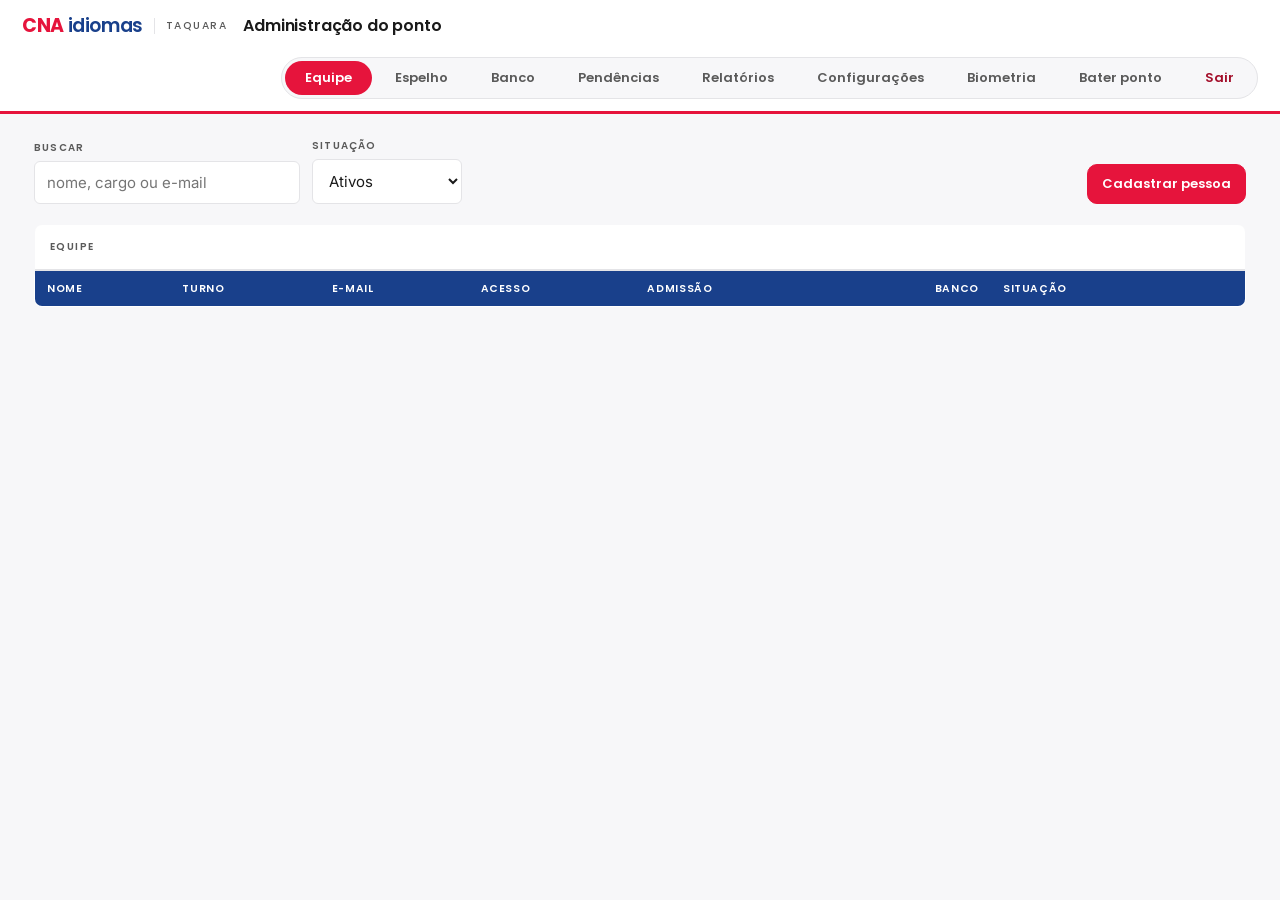
==== admin.html @ 84c6fb7c "design system CNA v1.0: tokens em ingles, bloco canonico e foco visivel" ====
<!DOCTYPE html>
<html lang="pt-BR">
<head>
<meta charset="utf-8">
<meta name="viewport" content="width=device-width, initial-scale=1">
<meta name="theme-color" content="#FFFFFF">
<title>Administração · Ponto CNA Taquara</title>
<link rel="preconnect" href="https://fonts.gstatic.com" crossorigin>
<link href="https://fonts.googleapis.com/css2?family=Poppins:wght@400;500;600;700&family=Inter:wght@400;500;600&display=swap" rel="stylesheet">
<link rel="stylesheet" href="./assets/cna.css">
<style>
main{max-width:1260px; margin:0 auto; padding:24px}
.painel[hidden]{display:none}
h1.titulo{font-size:16px; font-weight:600}
.filtros{display:flex; gap:12px; align-items:flex-end; flex-wrap:wrap; margin-bottom:20px}
.filtros label.campo{margin-bottom:0}
.filtros input,.filtros select{width:auto; min-width:150px}
.empurra{margin-left:auto}
#e-indicadores{margin-bottom:20px}
tr.fds td{background:var(--surface); color:var(--gray)}
tr.problema td:first-child{box-shadow:inset 3px 0 0 var(--red)}
tr.inativo td{opacity:.62}
.vazio{padding:34px 14px; color:var(--gray); text-align:center; line-height:1.55}
h2.secao{font-family:var(--display); font-size:10px; font-weight:600; letter-spacing:.14em;
  text-transform:uppercase; color:var(--gray); margin:30px 0 12px}
.acoes-linha{display:flex; gap:7px; justify-content:flex-end; flex-wrap:wrap}
.acoes-linha button{padding:7px 13px; font-size:13px; min-height:0}

.semana{display:grid; grid-template-columns:170px repeat(6,1fr); gap:4px; align-items:center}
.semana .cab{font-family:var(--display); font-size:10px; font-weight:600; letter-spacing:.1em;
  text-transform:uppercase; color:var(--gray); text-align:center}
.semana .quem{font-size:14px; padding-right:10px}
.cel{height:40px; display:grid; place-items:center; font-family:var(--display); font-weight:500;
  font-size:13px; border:1px solid var(--line); background:var(--white); border-radius:6px;
  font-variant-numeric:tabular-nums}

dialog{border:1px solid var(--line); background:var(--white); padding:0; border-radius:12px;
  max-width:480px; width:calc(100% - 32px); color:var(--ink); box-shadow:var(--shadow-2)}
dialog::backdrop{background:rgba(26,26,26,.45)}
dialog h2{font-size:19px; font-weight:600; padding:22px 24px 0}
dialog .corpo{padding:18px 24px}
dialog .rodape{padding:16px 24px 22px; display:flex; gap:10px; justify-content:flex-end}
dialog .nota{margin-top:14px}
dialog p.erro{color:var(--redDark); font-size:13.5px; margin-top:12px; min-height:1.2em}

/* Recado no rodapé em vez de alert(): alert trava a aba inteira e alguns
   navegadores o bloqueiam quando disparado de dentro de um <dialog>. */
#avisos{position:fixed; left:50%; bottom:22px; transform:translateX(-50%);
  display:flex; flex-direction:column; gap:9px; z-index:60; width:min(440px,calc(100% - 28px))}
.recado{background:var(--ink); color:var(--white); padding:13px 16px; border-radius:8px;
  font-size:14px; line-height:1.45; box-shadow:var(--shadow-2); display:flex; gap:11px;
  align-items:flex-start; animation:sobe .22s ease both}
.recado.erro{background:var(--redDark)}
.recado.ok{background:var(--blue)}
.recado button{background:none; border:0; color:inherit; opacity:.7; cursor:pointer;
  font-size:19px; line-height:1; padding:0 2px; margin-left:auto}
@keyframes sobe{from{opacity:0; transform:translateY(11px)}to{opacity:1; transform:none}}

.grade2{display:grid; grid-template-columns:1fr 1fr; gap:12px}
@media (max-width:760px){
  main{padding:14px}
  .semana{grid-template-columns:120px repeat(6,1fr); font-size:12px}
  .grade2{grid-template-columns:1fr}
  .empurra{margin-left:0}
  .acoes-linha{justify-content:flex-start}
}
</style>
</head>
<body>

<header class="topo">
  <button class="hamburguer" id="menu-abrir" aria-label="Abrir menu" aria-expanded="false" aria-controls="gaveta">
    <svg viewBox="0 0 24 24" fill="none" stroke="currentColor" stroke-width="2" stroke-linecap="round">
      <path d="M3 6h18M3 12h18M3 18h18"/>
    </svg>
  </button>
  <div class="marca">
    <img class="colorida" src="./assets/logo-cna.png" alt="CNA Idiomas" onerror="this.dataset.falhou=1">
    <img class="branca" src="./assets/logo-cna-branca.png" alt="CNA Idiomas" onerror="this.dataset.falhou=1">
    <span class="lockup"><b>CNA</b> <i>idiomas</i></span>
    <span class="unidade">Taquara</span>
  </div>
  <h1 class="titulo">Administração do ponto</h1>
  <nav class="abas" id="gaveta" role="tablist">
    <button role="tab" data-aba="equipe"     aria-selected="true">Equipe</button>
    <button role="tab" data-aba="espelho"    aria-selected="false">Espelho</button>
    <button role="tab" data-aba="banco"      aria-selected="false">Banco</button>
    <button role="tab" data-aba="pendencias" aria-selected="false">Pendências</button>
    <button role="tab" data-aba="relatorios" aria-selected="false">Relatórios</button>
    <button role="tab" data-aba="config"     aria-selected="false">Configurações</button>
    <a href="./cadastro.html">Biometria</a>
    <a href="./">Bater ponto</a>
    <button id="sair">Sair</button>
  </nav>
</header>
<div class="veu" id="veu" hidden></div>

<main>

<!-- ============ EQUIPE ============ -->
<section class="painel" id="p-equipe">
  <div class="filtros">
    <label class="campo"><span>Buscar</span><input type="text" id="q-equipe" placeholder="nome, cargo ou e-mail"></label>
    <label class="campo"><span>Situação</span>
      <select id="f-situacao"><option value="ativo">Ativos</option><option value="todos">Todos</option><option value="inativo">Desligados</option></select>
    </label>
    <button class="acao empurra" id="btn-novo">Cadastrar pessoa</button>
  </div>
  <table class="responsiva">
    <caption id="cap-equipe">Equipe</caption>
    <thead><tr>
      <th>Nome</th><th>Turno</th><th>E-mail</th><th>Acesso</th>
      <th>Admissão</th><th class="n">Banco</th><th>Situação</th><th></th>
    </tr></thead>
    <tbody id="t-equipe"></tbody>
  </table>
</section>

<!-- ============ ESPELHO ============ -->
<section class="painel" id="p-espelho" hidden>
  <div class="filtros">
    <label class="campo"><span>Pessoa</span><select id="e-pessoa"></select></label>
    <label class="campo"><span>Mês</span><input type="month" id="e-mes"></label>
    <button class="leve" id="btn-fechar-mes">Fechar mês no banco</button>
    <button class="leve" id="btn-csv">Exportar CSV</button>
  </div>
  <div id="e-indicadores" class="indicadores"></div>
  <table class="responsiva">
    <caption id="e-titulo">Espelho de ponto</caption>
    <thead><tr>
      <th>Dia</th><th>Entrada</th><th>Saída almoço</th><th>Volta</th><th>Saída</th>
      <th class="n">Trab.</th><th class="n">Interv.</th><th class="n">Atraso</th>
      <th class="n">Saldo</th><th>Situação</th><th></th>
    </tr></thead>
    <tbody id="t-espelho"></tbody>
  </table>
</section>

<!-- ============ BANCO ============ -->
<section class="painel" id="p-banco" hidden>
  <div class="aviso info" id="banco-aviso" style="margin-bottom:18px"></div>
  <div class="filtros">
    <label class="campo"><span>Saldo até</span><input type="date" id="b-fim"></label>
  </div>
  <table class="responsiva">
    <caption>Saldo por pessoa</caption>
    <thead><tr><th>Nome</th><th class="n">Saldo</th><th>Situação</th><th class="n">Prazo</th></tr></thead>
    <tbody id="t-banco"></tbody>
  </table>
  <div style="height:18px"></div>
  <table class="responsiva" id="tb-extrato" hidden>
    <caption id="cap-extrato">Extrato</caption>
    <thead><tr><th>Data</th><th>Origem</th><th class="n">Lançamento</th><th class="n">Acumulado</th></tr></thead>
    <tbody id="t-extrato"></tbody>
  </table>
</section>

<!-- ============ PENDÊNCIAS ============ -->
<section class="painel" id="p-pendencias" hidden>
  <div class="filtros">
    <label class="campo"><span>De</span><input type="date" id="pd-ini"></label>
    <label class="campo"><span>Até</span><input type="date" id="pd-fim"></label>
  </div>
  <table class="responsiva">
    <caption>Dias em aberto — marcação faltando ou sobrando</caption>
    <thead><tr><th>Pessoa</th><th>Data</th><th>Situação</th><th>Justificativa</th><th></th></tr></thead>
    <tbody id="t-aberto"></tbody>
  </table>
  <div style="height:18px"></div>
  <table class="responsiva">
    <caption>Marcações sinalizadas — fora da cerca, rede ou biometria</caption>
    <thead><tr><th>Pessoa</th><th>Quando</th><th>Local</th><th>Identidade</th><th class="n">Distância</th><th></th></tr></thead>
    <tbody id="t-sinalizadas"></tbody>
  </table>
</section>

<!-- ============ RELATÓRIOS ============ -->
<section class="painel" id="p-relatorios" hidden>
  <div class="filtros">
    <label class="campo"><span>De</span><input type="date" id="r-ini"></label>
    <label class="campo"><span>Até</span><input type="date" id="r-fim"></label>
  </div>
  <table class="responsiva">
    <caption>Resumo do período</caption>
    <thead><tr>
      <th>Pessoa</th><th class="n">Dias prev.</th><th class="n">Trabalhados</th>
      <th class="n">Faltas</th><th class="n">Atrasos</th><th class="n">Min. atraso</th>
      <th class="n">Horas</th><th class="n">Saldo</th><th class="n">Interv. curto</th><th class="n">Em aberto</th>
    </tr></thead>
    <tbody id="t-resumo"></tbody>
  </table>

  <h2 class="secao">Atraso por dia da semana</h2>
  <p class="nota" style="margin-bottom:14px;max-width:66ch;border:0;padding:0">
    Cada célula mostra quantas vezes a pessoa chegou atrasada naquele dia, sobre quantos
    dias ela deveria ter trabalhado. Atraso espalhado é acidente. Atraso concentrado num
    dia só é padrão, e padrão se resolve com conversa, não com desconto.
  </p>
  <div class="semana" id="mapa-semana"></div>

  <h2 class="secao">Faltas e ausências</h2>
  <table class="responsiva">
    <thead><tr><th>Pessoa</th><th>Data</th><th>Dia</th><th>Situação</th><th>Justificativa</th></tr></thead>
    <tbody id="t-faltas"></tbody>
  </table>
</section>

<!-- ============ CONFIGURAÇÕES ============ -->
<section class="painel" id="p-config" hidden>
  <h2 class="secao">Aparelhos registrados</h2>
  <p class="nota" style="margin-bottom:13px;max-width:70ch">
    Cada pessoa registra o próprio celular. Se alguém perder o aparelho ou trocar de
    número, revogue aqui: o passkey antigo para de valer na hora e a pessoa cadastra
    o novo no primeiro acesso.
  </p>
  <table class="responsiva">
    <thead><tr><th>Pessoa</th><th>Aparelho</th><th>Registrado</th><th>Última marcação</th><th>Situação</th><th></th></tr></thead>
    <tbody id="t-dispositivos"></tbody>
  </table>

  <h2 class="secao">Feriados</h2>
  <div class="filtros">
    <label class="campo"><span>Ano</span><input type="number" id="f-ano" min="2020" max="2099" step="1"></label>
    <button class="acao empurra" id="btn-novo-feriado">Adicionar feriado</button>
  </div>
  <table class="responsiva">
    <thead><tr><th>Data</th><th>Nome</th><th>Tipo</th><th></th></tr></thead>
    <tbody id="t-feriados"></tbody>
  </table>

  <h2 class="secao">Turnos</h2>
  <table class="responsiva">
    <thead><tr><th>Turno</th><th>Dias</th><th>Horário</th><th class="n">Carga diária</th><th class="n">Tolerância</th></tr></thead>
    <tbody id="t-jornadas"></tbody>
  </table>
  <p class="nota" style="margin-top:12px;max-width:70ch">
    O sábado não pertence ao turno: vem da escala de cada pessoa (A ou B), no horário
    configurado para a unidade. Trocar o turno de alguém encerra a vigência anterior e
    abre uma nova, preservando o espelho dos meses já fechados.
  </p>

  <h2 class="secao">Quem tem acesso administrativo</h2>
  <table class="responsiva">
    <thead><tr><th>E-mail</th><th>Papel</th><th>Observação</th><th></th></tr></thead>
    <tbody id="t-acessos"></tbody>
  </table>
  <button class="leve" id="btn-novo-acesso" style="margin-top:12px">Conceder acesso</button>
</section>

</main>

<div id="avisos" aria-live="polite"></div>

<dialog id="dlg-pessoa">
  <h2 id="dlg-pessoa-titulo">Cadastrar pessoa</h2>
  <div class="corpo">
    <label class="campo"><span>Nome completo</span><input type="text" id="f-nome" maxlength="52" autocomplete="off"></label>
    <div class="grade2">
      <label class="campo"><span>CPF</span><input type="text" id="f-cpf" inputmode="numeric" maxlength="14" autocomplete="off"></label>
      <label class="campo"><span>Admissão</span><input type="date" id="f-admissao"></label>
    </div>
    <label class="campo"><span>E-mail de acesso</span><input type="email" id="f-email" inputmode="email" autocomplete="off"></label>
    <label class="campo"><span>Cargo</span><input type="text" id="f-cargo" autocomplete="off"></label>
    <div class="grade2">
      <label class="campo"><span>Turno</span><select id="f-jornada"></select></label>
      <label class="campo"><span>Sábado quinzenal</span>
        <select id="f-sabado">
          <option value="">Não trabalha</option>
          <option value="A">Escala A — semanas pares</option>
          <option value="B">Escala B — semanas ímpares</option>
        </select>
      </label>
    </div>
    <p class="nota">O e-mail é o que liga a pessoa ao login. As escalas A e B se alternam:
    distribua a equipe entre as duas para ter sempre gente no sábado.</p>
    <p class="erro" id="dlg-pessoa-erro"></p>
  </div>
  <div class="rodape">
    <button class="leve" data-fecha="dlg-pessoa">Cancelar</button>
    <button class="acao" id="dlg-pessoa-salvar">Salvar</button>
  </div>
</dialog>

<dialog id="dlg-ajuste">
  <h2 id="dlg-ajuste-titulo">Ajustar dia</h2>
  <div class="corpo">
    <p class="nota" id="dlg-ajuste-contexto" style="margin-bottom:14px"></p>
    <div id="ajustes-do-dia"></div>
    <label class="campo"><span>O que fazer</span>
      <select id="a-tipo">
        <option value="insercao">Inserir marcação esquecida</option>
        <option value="abono">Abonar ausência ou atraso</option>
        <option value="atestado">Atestado médico</option>
        <option value="folga">Folga</option>
        <option value="ferias">Férias</option>
        <option value="compensacao">Compensar saldo do banco</option>
      </select>
    </label>
    <label class="campo" id="a-wrap-hora"><span>Horário</span><input type="time" id="a-hora"></label>
    <label class="campo" id="a-wrap-min" hidden><span>Minutos</span><input type="number" id="a-min" step="5" min="0" max="1440"></label>
    <label class="campo"><span>Justificativa</span>
      <textarea id="a-just" placeholder="Por que este ajuste está sendo feito. Fica registrado com seu nome."></textarea>
    </label>
    <p class="nota">A marcação original nunca é apagada. O ajuste entra como camada por
    cima, com autor e data, e pode ser cancelado depois.</p>
    <p class="erro" id="dlg-ajuste-erro"></p>
  </div>
  <div class="rodape">
    <button class="leve" data-fecha="dlg-ajuste">Fechar</button>
    <button class="acao" id="dlg-ajuste-salvar">Registrar ajuste</button>
  </div>
</dialog>

<dialog id="dlg-confirma">
  <h2 id="cf-titulo">Confirmar</h2>
  <div class="corpo">
    <p id="cf-texto" style="line-height:1.55"></p>
    <label class="campo" id="cf-wrap-data" hidden style="margin-top:16px">
      <span id="cf-rotulo-data">Data</span><input type="date" id="cf-data">
    </label>
    <label class="campo" id="cf-wrap-select" hidden style="margin-top:16px">
      <span id="cf-rotulo-select">Escolha</span><select id="cf-select"></select>
    </label>
    <label class="campo" id="cf-wrap-motivo" hidden style="margin-top:16px">
      <span id="cf-rotulo-motivo">Motivo</span><textarea id="cf-motivo"></textarea>
    </label>
    <p class="erro" id="cf-erro"></p>
  </div>
  <div class="rodape">
    <button class="leve" data-fecha="dlg-confirma">Cancelar</button>
    <button class="acao" id="cf-ok">Confirmar</button>
  </div>
</dialog>

<dialog id="dlg-feriado">
  <h2>Adicionar feriado</h2>
  <div class="corpo">
    <label class="campo"><span>Data</span><input type="date" id="fr-data"></label>
    <label class="campo"><span>Nome</span><input type="text" id="fr-nome" maxlength="60"></label>
    <label class="campo"><span>Tipo</span>
      <select id="fr-tipo">
        <option value="nacional">Nacional</option>
        <option value="estadual">Estadual</option>
        <option value="municipal">Municipal</option>
        <option value="facultativo">Ponto facultativo</option>
        <option value="recesso">Recesso da unidade</option>
      </select>
    </label>
    <p class="nota">Em feriado a carga prevista do dia vira zero, então quem trabalhar
    fica com saldo positivo integral. Cadastre apenas os dias em que a unidade realmente
    fecha.</p>
    <p class="erro" id="fr-erro"></p>
  </div>
  <div class="rodape">
    <button class="leve" data-fecha="dlg-feriado">Cancelar</button>
    <button class="acao" id="fr-salvar">Salvar</button>
  </div>
</dialog>

<dialog id="dlg-acesso">
  <h2>Conceder acesso administrativo</h2>
  <div class="corpo">
    <label class="campo"><span>E-mail</span><input type="email" id="ac-email" inputmode="email"></label>
    <label class="campo"><span>Papel</span>
      <select id="ac-papel">
        <option value="coordenacao">Coordenação — vê e edita tudo</option>
        <option value="auditor">Auditor — só leitura e exportação</option>
      </select>
    </label>
    <label class="campo"><span>Observação</span><input type="text" id="ac-obs" maxlength="80"></label>
    <p class="nota">O papel entra no próximo login. Se a conta já existir, a pessoa
    precisa sair e entrar de novo para o acesso valer.</p>
    <p class="erro" id="ac-erro"></p>
  </div>
  <div class="rodape">
    <button class="leve" data-fecha="dlg-acesso">Cancelar</button>
    <button class="acao" id="ac-salvar">Conceder</button>
  </div>
</dialog>

<script type="module">
import { createClient } from 'https://esm.sh/@supabase/supabase-js@2';

const CFG = {
  url:'https://snipevyvfxaotjhnabmx.supabase.co',
  anon:'sb_publishable_T0rV6HAXusL_3J3Yzh-P_Q_CieYFkjA',
  tz:'America/Sao_Paulo',
};
const sb = createClient(CFG.url, CFG.anon);
const P  = sb.schema('ponto');
const $  = (id) => document.getElementById(id);

let EU = null, EQUIPE = [], JORNADAS = [], TURNOS = {}, editando = null, ajustando = null;

/* ===================== base ===================== */
const DOW = ['Dom','Seg','Ter','Qua','Qui','Sex','Sáb'];
const esc = (s) => String(s ?? '').replace(/[<>&"]/g, c => ({'<':'&lt;','>':'&gt;','&':'&amp;','"':'&quot;'}[c]));
const dia = (d) => d.split('-').reverse().slice(0,2).join('/');

function hm(min){
  if (min === null || min === undefined) return '—';
  const s = min < 0 ? '-' : '', a = Math.abs(min);
  return `${s}${Math.floor(a/60)}:${String(a%60).padStart(2,'0')}`;
}
function saldoCel(min, rotulo = 'Saldo'){
  const r = ` data-rotulo="${rotulo}"`;
  if (min === null || min === undefined) return `<td class="n mudo"${r}>—</td>`;
  const c = min > 0 ? 'pos' : min < 0 ? 'neg' : '';
  return `<td class="n ${c}"${r}>${min > 0 ? '+' : ''}${hm(min)}</td>`;
}
function hora(iso){
  if (!iso) return '<span class="mudo">—</span>';
  return new Intl.DateTimeFormat('pt-BR',{timeZone:CFG.tz,hour:'2-digit',minute:'2-digit',hour12:false})
    .format(new Date(iso));
}
function periodoDoMes(mes){
  const [a,m] = mes.split('-').map(Number);
  return [`${mes}-01`, new Date(a, m, 0).toISOString().slice(0,10)];
}

function recado(texto, tipo = ''){
  const el = document.createElement('div');
  el.className = `recado ${tipo}`;
  el.innerHTML = `<span>${esc(texto)}</span><button aria-label="Fechar">&times;</button>`;
  el.querySelector('button').onclick = () => el.remove();
  $('avisos').append(el);
  setTimeout(() => el.remove(), tipo === 'erro' ? 9000 : 4500);
}

/* Toda escrita passa por aqui. Antes, metade das operações ignorava o campo
   `error`: o RLS barrava, devolvia zero linhas e a tela dizia que deu certo.
   Foi assim que o passkey de quem era desligado continuava ativo. */
async function escrever(promessa, sucesso){
  const r = await promessa;
  if (r.error){ recado(traduzir(r.error.message), 'erro'); return null; }
  if (sucesso) recado(sucesso, 'ok');
  return r.data ?? true;
}
function traduzir(msg){
  const m = String(msg);
  if (/empregados_cpf_valido/.test(m))        return 'CPF inválido: os dígitos verificadores não conferem.';
  if (/empregados_email_formato/.test(m))     return 'E-mail em formato inválido.';
  if (/empregados_nome_minimo/.test(m))       return 'Informe o nome completo.';
  if (/empregados_admissao/.test(m))          return 'Data de admissão fora de um intervalo plausível.';
  if (/empregados_demissao/.test(m))          return 'A data de saída não pode ser anterior à admissão.';
  if (/duplicate key.*cpf/.test(m))           return 'Já existe alguém cadastrado com este CPF.';
  if (/duplicate key.*email/.test(m))         return 'Este e-mail já está em uso por outra pessoa.';
  if (/duplicate key.*feriados/.test(m))      return 'Já existe um feriado nesta data.';
  if (/row-level security|permission denied/.test(m)) return 'Você não tem permissão para esta ação.';
  if (/violates check constraint/.test(m))    return 'Algum campo está fora do formato esperado.';
  if (/JWT|token|expired/i.test(m))           return 'Sua sessão expirou. Entre de novo.';
  return m;
}

function cpfValido(cpf){
  cpf = cpf.replace(/\D/g,'');
  if (cpf.length !== 11 || /^(\d)\1{10}$/.test(cpf)) return false;
  const d = cpf.split('').map(Number);
  let s = 0;
  for (let i = 0; i < 9; i++) s += d[i] * (10 - i);
  let dv = 11 - (s % 11); if (dv >= 10) dv = 0;
  if (dv !== d[9]) return false;
  s = 0;
  for (let i = 0; i < 10; i++) s += d[i] * (11 - i);
  dv = 11 - (s % 11); if (dv >= 10) dv = 0;
  return dv === d[10];
}
const fmtCpf = (c) => c.replace(/(\d{3})(\d{3})(\d{3})(\d{2})/,'$1.$2.$3-$4');
const emailOk = (e) => /^[^@\s]+@[^@\s]+\.[a-z]{2,}$/i.test(e);

/* Confirmação com campos opcionais, no lugar de prompt(). prompt() não
   valida, não é estilizável e é bloqueado dentro de outro diálogo. */
function confirmar({ titulo, texto, okTexto = 'Confirmar', data, motivo, select }){
  return new Promise((resolve) => {
    $('cf-titulo').textContent = titulo;
    $('cf-texto').textContent = texto;
    $('cf-ok').textContent = okTexto;
    $('cf-erro').textContent = '';

    $('cf-wrap-data').hidden = !data;
    if (data){ $('cf-rotulo-data').textContent = data.rotulo; $('cf-data').value = data.valor ?? ''; }
    $('cf-wrap-motivo').hidden = !motivo;
    if (motivo){ $('cf-rotulo-motivo').textContent = motivo.rotulo; $('cf-motivo').value = ''; }
    $('cf-wrap-select').hidden = !select;
    if (select){
      $('cf-rotulo-select').textContent = select.rotulo;
      $('cf-select').innerHTML = select.opcoes.map(o => `<option value="${o.v}">${esc(o.t)}</option>`).join('');
    }

    const dlg = $('dlg-confirma');
    let resolvido = false;
    const ok = () => {
      if (data && !$('cf-data').value){ $('cf-erro').textContent = 'Informe a data.'; return; }
      if (motivo && $('cf-motivo').value.trim().length < 5){
        $('cf-erro').textContent = 'Escreva o motivo — ele fica registrado com seu nome.'; return;
      }
      resolvido = true;
      dlg.close();
      resolve({ data:$('cf-data').value, motivo:$('cf-motivo').value.trim(), select:$('cf-select').value });
    };
    $('cf-ok').addEventListener('click', ok);
    dlg.addEventListener('close', () => {
      $('cf-ok').removeEventListener('click', ok);
      if (!resolvido) resolve(null);
    }, { once:true });
    dlg.showModal();
  });
}
document.querySelectorAll('[data-fecha]').forEach(b => b.onclick = () => $(b.dataset.fecha).close());

/* ===================== navegação ===================== */
/* ---------- menu lateral ----------
   Fecha ao escolher um item, ao tocar fora e no Esc. Trava a rolagem do
   fundo enquanto está aberto: sem isso o conteúdo desliza atrás da gaveta
   e a pessoa perde a posição na lista. */
const gaveta = document.getElementById('gaveta');
const veu = document.getElementById('veu');
const btnMenu = document.getElementById('menu-abrir');

function menu(abrir){
  gaveta.classList.toggle('aberta', abrir);
  btnMenu.setAttribute('aria-expanded', String(abrir));
  document.body.classList.toggle('travado', abrir);
  if (abrir){
    veu.hidden = false;
    requestAnimationFrame(() => veu.classList.add('aberto'));
    gaveta.querySelector('button,a')?.focus();
  } else {
    veu.classList.remove('aberto');
    setTimeout(() => { veu.hidden = true; }, 220);
  }
}
btnMenu.addEventListener('click', () => menu(!gaveta.classList.contains('aberta')));
veu.addEventListener('click', () => menu(false));
document.addEventListener('keydown', (e) => {
  if (e.key === 'Escape' && gaveta.classList.contains('aberta')) menu(false);
});
gaveta.addEventListener('click', (e) => {
  if (e.target.closest('button,a') && window.matchMedia('(max-width:860px)').matches) menu(false);
});

const CARREGA = {
  equipe: carregarEquipe, espelho: carregarEspelho, banco: carregarBanco,
  pendencias: carregarPendencias, relatorios: carregarRelatorios, config: carregarConfig,
};
document.querySelectorAll('nav.abas button[data-aba]').forEach(b => b.onclick = () => {
  document.querySelectorAll('nav.abas button[data-aba]').forEach(x => x.setAttribute('aria-selected', x === b));
  document.querySelectorAll('.painel').forEach(p => p.hidden = p.id !== `p-${b.dataset.aba}`);
  CARREGA[b.dataset.aba]?.();
});
$('sair').onclick = async () => { await sb.auth.signOut(); location.replace('./entrar.html'); };

/* ===================== EQUIPE ===================== */
async function carregarEquipe(){
  const { data, error } = await P.from('empregados')
    .select('id,nome,cpf,cargo,email,auth_user_id,admissao,demissao,ativo,escala_sabado')
    .order('nome');
  if (error) return recado(traduzir(error.message), 'erro');
  EQUIPE = data ?? [];

  const { data: vinc } = await P.from('empregado_jornada').select('empregado_id, jornadas(nome)');
  TURNOS = Object.fromEntries((vinc ?? []).map(v => [v.empregado_id, v.jornadas?.nome]));

  const saldos = Object.fromEntries(await Promise.all(EQUIPE.map(async e => {
    const { data: s } = await P.rpc('saldo_banco', { p_emp: e.id });
    return [e.id, s ?? 0];
  })));

  const q = $('q-equipe').value.toLowerCase();
  const f = $('f-situacao').value;
  const lista = EQUIPE.filter(e =>
    (f === 'todos' || (f === 'ativo') === !!e.ativo) &&
    (!q || `${e.nome} ${e.cargo ?? ''} ${e.email ?? ''}`.toLowerCase().includes(q)));

  $('cap-equipe').textContent =
    `Equipe — ${lista.length} de ${EQUIPE.length} ${EQUIPE.length === 1 ? 'pessoa' : 'pessoas'}`;

  $('t-equipe').innerHTML = lista.length ? lista.map(e => `
    <tr class="${e.ativo ? '' : 'inativo'}">
      <td class="destaque" data-rotulo=""><strong>${esc(e.nome)}</strong>
        <div class="mudo" style="font-size:12.5px">${fmtCpf(e.cpf)}${e.cargo ? ' · ' + esc(e.cargo) : ''}</div></td>
      <td data-rotulo="Turno">${TURNOS[e.id] ? esc(TURNOS[e.id]) : '<span class="mudo">sem turno</span>'}
        ${e.escala_sabado ? `<div class="mudo" style="font-size:12.5px">sáb. escala ${e.escala_sabado}</div>` : ''}</td>
      <td class="mudo" data-rotulo="E-mail" style="font-size:12.5px">${esc(e.email) || '—'}</td>
      <td data-rotulo="Acesso">${e.auth_user_id
        ? '<span class="tag ok">vinculado</span>'
        : e.email ? '<span class="tag neutra">aguardando 1º login</span>'
                  : '<span class="tag alerta">sem e-mail</span>'}</td>
      <td data-rotulo="Admissão">${e.admissao.split('-').reverse().join('/')}</td>
      ${saldoCel(saldos[e.id], 'Banco')}
      <td data-rotulo="Situação">${e.ativo
        ? '<span class="tag ok">ativo</span>'
        : `<span class="tag neutra">desligado ${e.demissao ? dia(e.demissao) : ''}</span>`}</td>
      <td data-rotulo=""><div class="acoes-linha">
        <button class="leve" data-editar="${e.id}">Editar</button>
        ${e.ativo ? `<button class="btn danger" data-desligar="${e.id}">Desligar</button>`
                  : `<button class="leve" data-reativar="${e.id}">Reativar</button>`}
      </div></td>
    </tr>`).join('')
    : '<tr><td colspan="8" class="vazio">Nenhuma pessoa encontrada com esses filtros.</td></tr>';

  const sel = $('e-pessoa'), atual = sel.value;
  sel.innerHTML = EQUIPE.filter(e => e.ativo)
    .map(e => `<option value="${e.id}">${esc(e.nome)}</option>`).join('');
  if (atual && EQUIPE.some(e => e.id === atual && e.ativo)) sel.value = atual;
}
$('q-equipe').oninput = carregarEquipe;
$('f-situacao').onchange = carregarEquipe;

$('t-equipe').onclick = async (ev) => {
  const b = ev.target.closest('button'); if (!b) return;
  const { editar, desligar, reativar } = b.dataset;
  if (editar) return abrirPessoa(EQUIPE.find(x => x.id === editar));

  if (desligar){
    const p = EQUIPE.find(x => x.id === desligar);
    const r = await confirmar({
      titulo:`Desligar ${p.nome}`,
      texto:'O cadastro não é apagado: as marcações e o espelho continuam disponíveis, '
        + 'como exige o prazo de guarda trabalhista. O que acontece é que o passkey do '
        + 'celular é desativado, a biometria revogada e o turno encerrado na data da saída.',
      okTexto:'Desligar',
      data:{ rotulo:'Data do desligamento', valor:new Date().toISOString().slice(0,10) },
      motivo:{ rotulo:'Motivo' },
    });
    if (!r) return;
    const res = await escrever(P.rpc('desligar_empregado',
      { p_emp: desligar, p_demissao: r.data, p_motivo: r.motivo }));
    if (res) recado(`${res.nome} desligado. ${res.passkeys_desativados} aparelho(s) e `
      + `${res.biometrias_revogadas} biometria(s) revogados.`, 'ok');
    return carregarEquipe();
  }

  if (reativar){
    if (!JORNADAS.length) return recado('Nenhum turno cadastrado.', 'erro');
    const p = EQUIPE.find(x => x.id === reativar);
    const r = await confirmar({
      titulo:`Reativar ${p.nome}`,
      texto:'A pessoa volta a aparecer como ativa e pode bater ponto de novo. A biometria '
        + 'e o passkey NÃO voltam: quem retorna passa pelo cadastro presencial outra vez, '
        + 'com consentimento novo. É de propósito.',
      okTexto:'Reativar',
      select:{ rotulo:'Turno', opcoes: JORNADAS.map(j => ({ v:j.id, t:j.nome })) },
    });
    if (!r) return;
    const res = await escrever(P.rpc('reativar_empregado', { p_emp: reativar, p_jornada: r.select }));
    if (res) recado(`${res.nome} reativado. Refaça o cadastro biométrico.`, 'ok');
    return carregarEquipe();
  }
};

function abrirPessoa(p){
  editando = p ?? null;
  $('dlg-pessoa-titulo').textContent = p ? 'Editar pessoa' : 'Cadastrar pessoa';
  $('dlg-pessoa-erro').textContent = '';
  $('f-nome').value = p?.nome ?? '';
  $('f-cpf').value  = p ? fmtCpf(p.cpf) : '';
  $('f-cargo').value = p?.cargo ?? '';
  $('f-email').value = p?.email ?? '';
  $('f-admissao').value = p?.admissao ?? new Date().toISOString().slice(0,10);
  $('f-sabado').value = p?.escala_sabado ?? '';
  $('f-jornada').innerHTML = JORNADAS.map(j => `<option value="${j.id}">${esc(j.nome)}</option>`).join('');
  if (p) P.from('empregado_jornada').select('jornada_id').eq('empregado_id', p.id)
    .maybeSingle().then(({ data }) => { if (data) $('f-jornada').value = data.jornada_id; });
  $('dlg-pessoa').showModal();
  $('f-nome').focus();
}
$('btn-novo').onclick = () => abrirPessoa(null);
$('f-cpf').oninput = (e) => {
  const d = e.target.value.replace(/\D/g,'').slice(0,11);
  e.target.value = d.length > 9 ? fmtCpf(d) : d;
};

$('dlg-pessoa-salvar').onclick = async () => {
  const err = $('dlg-pessoa-erro');
  const cpf = $('f-cpf').value.replace(/\D/g,'');
  const nome = $('f-nome').value.trim();
  const email = $('f-email').value.trim().toLowerCase();

  // Validar aqui dá a mensagem no campo certo e evita uma ida ao servidor.
  // As mesmas regras existem como constraint: a tela é conveniência, o
  // banco é a garantia.
  if (nome.length < 5)  return (err.textContent = 'Informe o nome completo.');
  if (!cpfValido(cpf))  return (err.textContent = 'CPF inválido — confira os dígitos.');
  if (email && !emailOk(email)) return (err.textContent = 'E-mail em formato inválido.');
  if (!$('f-admissao').value)   return (err.textContent = 'Informe a data de admissão.');
  if (!JORNADAS.length)         return (err.textContent = 'Nenhum turno cadastrado.');

  const btn = $('dlg-pessoa-salvar');
  btn.disabled = true; btn.textContent = 'Salvando…';
  err.textContent = '';

  const dados = {
    nome: nome.toUpperCase(), cpf,
    cargo: $('f-cargo').value.trim() || null,
    email: email || null,
    admissao: $('f-admissao').value,
    escala_sabado: $('f-sabado').value || null,
  };

  try {
    if (editando){
      if (!await escrever(P.from('empregados').update(dados).eq('id', editando.id))) return;
      const { data: atual } = await P.from('empregado_jornada')
        .select('id, jornada_id').eq('empregado_id', editando.id).maybeSingle();
      if (atual && atual.jornada_id !== $('f-jornada').value){
        // Trocar de turno não reescreve o passado: encerra a vigência hoje e
        // abre outra. O espelho dos meses fechados continua apurado contra o
        // horário que valia na época.
        const hoje = new Date().toISOString().slice(0,10);
        await escrever(P.from('empregado_jornada').delete().eq('id', atual.id));
        await escrever(P.from('empregado_jornada').insert({
          empregado_id: editando.id, jornada_id: $('f-jornada').value, vigencia:`[${hoje},)` }));
      } else if (!atual){
        await escrever(P.from('empregado_jornada').insert({
          empregado_id: editando.id, jornada_id: $('f-jornada').value,
          vigencia:`[${dados.admissao},)` }));
      }
      recado('Cadastro atualizado.', 'ok');
    } else {
      const { data: rep } = await P.from('rep').select('id').limit(1).single();
      const novo = await escrever(
        P.from('empregados').insert({ ...dados, rep_id: rep.id }).select('id').single());
      if (!novo) return;
      await escrever(P.from('empregado_jornada').insert({
        empregado_id: novo.id, jornada_id: $('f-jornada').value,
        vigencia:`[${dados.admissao},)` }));
      recado(`${dados.nome} cadastrado. Crie a conta no Authentication com o mesmo e-mail.`, 'ok');
    }
    $('dlg-pessoa').close();
    carregarEquipe();
  } finally {
    btn.disabled = false; btn.textContent = 'Salvar';
  }
};

/* ===================== ESPELHO ===================== */
async function carregarEspelho(){
  const emp = $('e-pessoa').value;
  if (!emp){
    $('t-espelho').innerHTML = '<tr><td colspan="11" class="vazio">Cadastre alguém na aba Equipe primeiro.</td></tr>';
    $('e-indicadores').innerHTML = '';
    return;
  }
  const [ini, fim] = periodoDoMes($('e-mes').value);
  const { data, error } = await P.rpc('espelho', { p_emp:emp, p_ini:ini, p_fim:fim });
  if (error) return recado(traduzir(error.message), 'erro');
  const linhas = data ?? [];

  const conta = (f) => linhas.filter(f).length;
  const soma = (k) => linhas.reduce((a,l) => a + (l[k] ?? 0), 0);
  const { data: banco } = await P.rpc('saldo_banco', { p_emp:emp, p_ate:fim });

  $('e-titulo').textContent = `Espelho de ponto — ${$('e-pessoa').selectedOptions[0].textContent}`;
  $('e-indicadores').innerHTML = `
    <div class="ind"><dt>Horas trabalhadas</dt><dd>${hm(soma('trabalhado_min'))}</dd>
      <p class="nota">previsto ${hm(soma('carga_prev_min'))}</p></div>
    <div class="ind"><dt>Saldo do mês</dt><dd class="${soma('saldo_min')>=0?'pos':'neg'}">${soma('saldo_min')>0?'+':''}${hm(soma('saldo_min'))}</dd>
      <p class="nota">banco acumulado ${hm(banco)}</p></div>
    <div class="ind"><dt>Atrasos</dt><dd>${conta(l=>l.atraso_min>0)}</dd>
      <p class="nota">${hm(soma('atraso_min'))} no total</p></div>
    <div class="ind"><dt>Faltas</dt><dd>${conta(l=>l.falta)}</dd>
      <p class="nota">sem abono lançado</p></div>
    <div class="ind"><dt>Dias em aberto</dt><dd class="${conta(l=>!l.apurado)?'neg':''}">${conta(l=>!l.apurado)}</dd>
      <p class="nota">esperando ajuste</p></div>`;

  $('t-espelho').innerHTML = linhas.map(l => {
    const fds = l.dia_semana === 0 || l.dia_semana === 6;
    const problema = !l.apurado || l.falta || l.inconsistencias?.length;
    let situacao = '<span class="tag ok">ok</span>';
    if (l.feriado)        situacao = `<span class="tag neutra">${esc(l.feriado)}</span>`;
    else if (!l.apurado)  situacao = '<span class="tag alerta">em aberto</span>';
    else if (l.falta)     situacao = '<span class="tag alerta">falta</span>';
    else if (l.abono_min) situacao = '<span class="tag neutra">abonado</span>';
    else if (l.carga_prev_min === 0) situacao = '<span class="tag neutra">folga</span>';
    const notas = (l.inconsistencias ?? []).map(i =>
      `<div class="mudo" style="font-size:12px;margin-top:4px">${esc(i)}</div>`).join('');

    return `<tr class="${fds?'fds':''} ${problema?'problema':''}">
      <td class="destaque" data-rotulo="">${dia(l.data)} <span class="mudo">${DOW[l.dia_semana]}</span></td>
      <td class="hora" data-rotulo="Entrada">${hora(l.entrada)}</td>
      <td class="hora" data-rotulo="Saída almoço">${hora(l.saida_almoco)}</td>
      <td class="hora" data-rotulo="Volta">${hora(l.volta_almoco)}</td>
      <td class="hora" data-rotulo="Saída">${hora(l.saida)}</td>
      <td class="n" data-rotulo="Trabalhado">${l.trabalhado_min === null ? '—' : hm(l.trabalhado_min)}</td>
      <td data-rotulo="Intervalo" class="n ${l.intervalo_min !== null && l.carga_prev_min > 360 && l.intervalo_min < 60 ? 'neg' : ''}">${l.intervalo_min === null ? '—' : hm(l.intervalo_min)}</td>
      <td data-rotulo="Atraso" class="n ${l.atraso_min ? 'neg' : ''}">${l.atraso_min ? hm(l.atraso_min) : '—'}</td>
      ${saldoCel(l.saldo_min)}
      <td data-rotulo="Situação">${situacao}${notas}</td>
      <td data-rotulo=""><div class="acoes-linha"><button class="leve" data-ajustar="${l.data}">Ajustar</button></div></td>
    </tr>`;
  }).join('');
}
$('e-pessoa').onchange = carregarEspelho;
$('e-mes').onchange = carregarEspelho;

$('t-espelho').onclick = async (ev) => {
  const d = ev.target.closest('button')?.dataset.ajustar; if (!d) return;
  ajustando = { emp: $('e-pessoa').value, data: d };
  $('dlg-ajuste-titulo').textContent = `Ajustar ${dia(d)}`;
  $('dlg-ajuste-contexto').textContent =
    `${$('e-pessoa').selectedOptions[0].textContent} · ${d.split('-').reverse().join('/')}`;
  $('a-just').value = ''; $('a-hora').value = ''; $('a-min').value = '';
  $('dlg-ajuste-erro').textContent = '';
  await listarAjustesDoDia();
  $('dlg-ajuste').showModal();
};

/* A política de cancelamento existia no banco desde o começo, mas não havia
   botão — um ajuste errado ficava lá para sempre. */
async function listarAjustesDoDia(){
  const { data } = await P.from('ajustes')
    .select('id,tipo,horario,minutos,justificativa,cancelado_em')
    .eq('empregado_id', ajustando.emp).eq('data', ajustando.data).order('criado_em');
  const vivos = (data ?? []).filter(a => !a.cancelado_em);
  $('ajustes-do-dia').innerHTML = vivos.length ? `
    <p class="rotulo" style="margin-bottom:8px">Ajustes já lançados</p>
    ${vivos.map(a => `<div style="display:flex;gap:11px;align-items:flex-start;padding:10px 0;border-bottom:1px solid var(--line)">
      <div style="flex:1">
        <strong style="font-size:13.5px">${esc(a.tipo)}</strong>${a.horario ? ` · ${hora(a.horario)}` : a.minutos ? ` · ${hm(a.minutos)}` : ''}
        <div class="mudo" style="font-size:12.5px;margin-top:2px">${esc(a.justificativa)}</div>
      </div>
      <button class="btn danger" data-cancelar="${a.id}" style="padding:6px 11px;font-size:12.5px;min-height:0">Cancelar</button>
    </div>`).join('')}<div style="height:16px"></div>` : '';
}
$('ajustes-do-dia').onclick = async (ev) => {
  const id = ev.target.closest('button')?.dataset.cancelar; if (!id) return;
  const r = await confirmar({
    titulo:'Cancelar ajuste',
    texto:'O ajuste deixa de valer, mas continua registrado com o motivo e o autor do '
      + 'cancelamento. Nada é apagado.',
    okTexto:'Cancelar ajuste', motivo:{ rotulo:'Por que está sendo cancelado' },
  });
  if (!r) return;
  if (await escrever(P.rpc('cancelar_ajuste', { p_ajuste:id, p_motivo:r.motivo }), 'Ajuste cancelado.')){
    await listarAjustesDoDia(); carregarEspelho();
  }
};

$('a-tipo').onchange = () => {
  const t = $('a-tipo').value;
  $('a-wrap-hora').hidden = t !== 'insercao';
  $('a-wrap-min').hidden  = t === 'insercao';
};

$('dlg-ajuste-salvar').onclick = async () => {
  const err = $('dlg-ajuste-erro');
  const tipo = $('a-tipo').value;
  const just = $('a-just').value.trim();
  if (!EU) return (err.textContent = 'Seu login não está ligado a um cadastro de pessoa.');
  if (just.length < 5) return (err.textContent = 'Escreva a justificativa — ela fica registrada com seu nome.');

  const reg = { empregado_id: ajustando.emp, data: ajustando.data, tipo,
                justificativa: just, criado_por: EU.id };
  if (tipo === 'insercao'){
    if (!$('a-hora').value) return (err.textContent = 'Informe o horário da marcação.');
    reg.horario = new Date(`${ajustando.data}T${$('a-hora').value}:00-03:00`).toISOString();
  } else {
    const min = Number($('a-min').value || 0);
    if (min <= 0) return (err.textContent = 'Informe quantos minutos.');
    reg.minutos = min;
  }
  err.textContent = '';
  if (await escrever(P.from('ajustes').insert(reg), 'Ajuste registrado.')){
    $('dlg-ajuste').close(); carregarEspelho();
  }
};

$('btn-fechar-mes').onclick = async () => {
  if (!$('e-pessoa').value) return recado('Escolha a pessoa primeiro.', 'erro');
  const [ini, fim] = periodoDoMes($('e-mes').value);
  const n = await escrever(P.rpc('fechar_banco', { p_emp:$('e-pessoa').value, p_ini:ini, p_fim:fim }));
  if (n !== null) recado(`${n} dia(s) lançados no banco. Dias em aberto não entram — resolva os ajustes antes.`, 'ok');
  carregarEspelho();
};

$('btn-csv').onclick = async () => {
  if (!$('e-pessoa').value) return recado('Escolha a pessoa primeiro.', 'erro');
  const [ini, fim] = periodoDoMes($('e-mes').value);
  const { data, error } = await P.rpc('espelho', { p_emp:$('e-pessoa').value, p_ini:ini, p_fim:fim });
  if (error) return recado(traduzir(error.message), 'erro');
  const cab = 'data;dia;entrada;saida_almoco;volta_almoco;saida;trabalhado;intervalo;atraso;saldo;situacao';
  const linhas = data.map(l => [
    l.data, DOW[l.dia_semana], hora(l.entrada), hora(l.saida_almoco), hora(l.volta_almoco),
    hora(l.saida), hm(l.trabalhado_min), hm(l.intervalo_min), hm(l.atraso_min), hm(l.saldo_min),
    l.falta ? 'falta' : !l.apurado ? 'em aberto' : 'ok',
  ].join(';'));
  const url = URL.createObjectURL(new Blob(['\ufeff' + [cab, ...linhas].join('\n')],
    { type:'text/csv;charset=utf-8' }));
  Object.assign(document.createElement('a'),
    { href:url, download:`espelho-${$('e-pessoa').selectedOptions[0].textContent}-${$('e-mes').value}.csv` }).click();
  URL.revokeObjectURL(url);
};

/* ===================== BANCO ===================== */
async function carregarBanco(){
  const fim = $('b-fim').value;
  const { data: cfg } = await P.from('banco_config')
    .select('prazo_meses,teto_positivo_min,teto_negativo_min').maybeSingle();
  const prazo = cfg?.prazo_meses ?? 6;

  $('banco-aviso').innerHTML =
    `Banco de horas por acordo individual escrito compensa em até 6 meses; por acordo ou `
    + `convenção coletiva, até 12. Saldo positivo não compensado no prazo vira hora extra `
    + `a pagar, com adicional. A coluna <strong>Prazo</strong> mostra quanto resta para o `
    + `saldo mais antigo de cada pessoa. Confirme com o contador qual instrumento vocês `
    + `têm assinado antes de confiar no prazo de ${prazo} meses configurado aqui.`;

  const ativos = EQUIPE.filter(e => e.ativo);
  const linhas = await Promise.all(ativos.map(async e => {
    const { data: s } = await P.rpc('saldo_banco', { p_emp:e.id, p_ate:fim });
    const { data: ant } = await P.from('banco_lancamentos')
      .select('data').eq('empregado_id', e.id).gt('minutos', 0)
      .order('data').limit(1).maybeSingle();
    let restam = null;
    if (ant && s > 0){
      const venc = new Date(ant.data); venc.setMonth(venc.getMonth() + prazo);
      restam = Math.round((venc - new Date()) / 86400000);
    }
    return { e, s: s ?? 0, restam };
  }));

  $('t-banco').innerHTML = linhas.length ? linhas.map(({e,s,restam}) => {
    const estouro = cfg && (s > cfg.teto_positivo_min || s < cfg.teto_negativo_min);
    return `<tr>
      <td class="destaque" data-rotulo=""><button class="leve" data-extrato="${e.id}" style="padding:6px 11px;min-height:0">${esc(e.nome)}</button></td>
      ${saldoCel(s)}
      <td data-rotulo="Situação">${estouro ? '<span class="tag alerta">fora do teto</span>'
           : s === 0 ? '<span class="tag neutra">zerado</span>'
           : `<span class="tag ${s>0?'ok':'alerta'}">${s>0?'a compensar':'a repor'}</span>`}</td>
      <td class="n ${restam !== null && restam < 30 ? 'neg' : ''}" data-rotulo="Prazo">${restam === null ? '—' : `${restam} d`}</td>
    </tr>`;
  }).join('') : '<tr><td colspan="4" class="vazio">Nenhuma pessoa ativa.</td></tr>';
}
$('b-fim').onchange = carregarBanco;

$('t-banco').onclick = async (ev) => {
  const id = ev.target.closest('button')?.dataset.extrato; if (!id) return;
  const pessoa = EQUIPE.find(e => e.id === id);
  const ini = new Date(); ini.setMonth(ini.getMonth() - 6);
  const { data, error } = await P.rpc('extrato_banco',
    { p_emp:id, p_ini:ini.toISOString().slice(0,10), p_fim:$('b-fim').value });
  if (error) return recado(traduzir(error.message), 'erro');
  $('cap-extrato').textContent = `Extrato — ${pessoa.nome} (últimos 6 meses)`;
  $('tb-extrato').hidden = false;
  $('t-extrato').innerHTML = (data ?? []).length ? data.map(l => `<tr>
    <td class="destaque" data-rotulo="">${dia(l.data)}</td>
    <td data-rotulo="Origem">${esc(l.origem)}</td>
    ${saldoCel(l.minutos, 'Lançamento')}${saldoCel(l.acumulado, 'Acumulado')}
  </tr>`).join('') : '<tr><td colspan="4" class="vazio">Sem lançamentos no período.</td></tr>';
  $('tb-extrato').scrollIntoView({ behavior:'smooth', block:'nearest' });
};

/* ===================== PENDÊNCIAS ===================== */
async function carregarPendencias(){
  const ini = $('pd-ini').value, fim = $('pd-fim').value;
  const { data: faltas, error } = await P.rpc('relatorio_faltas', { p_ini:ini, p_fim:fim });
  if (error) return recado(traduzir(error.message), 'erro');

  $('t-aberto').innerHTML = (faltas ?? []).length ? faltas.map(f => `<tr>
    <td class="destaque" data-rotulo="">${esc(f.nome)}</td>
    <td data-rotulo="Data">${dia(f.data)} <span class="mudo">${DOW[f.dia_semana]}</span></td>
    <td data-rotulo="Situação"><span class="tag ${f.situacao === 'ausência abonada' ? 'neutra' : 'alerta'}">${esc(f.situacao)}</span></td>
    <td class="mudo" data-rotulo="Justificativa">${esc(f.justificativa) || '—'}</td>
    <td data-rotulo=""><div class="acoes-linha"><button class="leve" data-ir="${f.empregado_id}|${f.data}">Abrir espelho</button></div></td>
  </tr>`).join('') : '<tr><td colspan="5" class="vazio">Nada em aberto no período. Bom sinal.</td></tr>';

  const { data: sin } = await P.from('v_pendencias').select('*').limit(80);
  $('t-sinalizadas').innerHTML = (sin ?? []).length ? sin.map(s => `<tr>
    <td class="destaque" data-rotulo="">${esc(s.nome)}</td>
    <td data-rotulo="Quando">${dia(s.dh_marcacao.slice(0,10))} ${hora(s.dh_marcacao)}</td>
    <td data-rotulo="Local">${s.dentro_cerca ? '<span class="tag ok">na escola</span>'
        : s.ip_autorizado ? '<span class="tag ok">rede da escola</span>'
        : '<span class="tag alerta">fora</span>'}</td>
    <td data-rotulo="Identidade">${s.face_ok && s.liveness_ok ? '<span class="tag ok">confirmada</span>'
        : '<span class="tag alerta">não confirmada</span>'}</td>
    <td class="n" data-rotulo="Distância">${s.distancia_cerca_m ? Math.round(s.distancia_cerca_m) + ' m' : '—'}</td>
    <td data-rotulo=""><div class="acoes-linha">
      <button class="leve" data-aceitar="${s.arp_id}">Aceitar</button>
      <button class="leve" data-contestar="${s.arp_id}">Contestar</button>
    </div></td>
  </tr>`).join('') : '<tr><td colspan="6" class="vazio">Nenhuma marcação sinalizada.</td></tr>';
}
$('pd-ini').onchange = carregarPendencias;
$('pd-fim').onchange = carregarPendencias;

$('t-sinalizadas').onclick = async (ev) => {
  const b = ev.target.closest('button'); if (!b) return;
  const { aceitar, contestar } = b.dataset;
  const id = aceitar || contestar; if (!id) return;

  let obs = null;
  if (contestar){
    const r = await confirmar({
      titulo:'Contestar marcação',
      texto:'A marcação continua valendo para a jornada — ela não some. O que fica '
        + 'registrado é a sua ressalva, com data e autor, para a conversa com a pessoa.',
      okTexto:'Contestar', motivo:{ rotulo:'Por que está sendo contestada' },
    });
    if (!r) return;
    obs = r.motivo;
  }
  const ok = await escrever(P.from('marcacao_contexto').update({
    revisao: aceitar ? 'aceita' : 'contestada',
    revisado_por: EU?.id ?? null, revisado_em: new Date().toISOString(), observacao: obs,
  }).eq('arp_id', id), aceitar ? 'Marcação aceita.' : 'Contestação registrada.');
  if (ok) carregarPendencias();
};

$('t-aberto').onclick = (ev) => {
  const ir = ev.target.closest('button')?.dataset.ir; if (!ir) return;
  const [emp, data] = ir.split('|');
  $('e-pessoa').value = emp;
  $('e-mes').value = data.slice(0,7);
  document.querySelector('nav.abas button[data-aba=espelho]').click();
};

/* ===================== RELATÓRIOS ===================== */
async function carregarRelatorios(){
  const ini = $('r-ini').value, fim = $('r-fim').value;

  const { data: resumo, error } = await P.rpc('resumo_equipe', { p_ini:ini, p_fim:fim });
  if (error) return recado(traduzir(error.message), 'erro');
  $('t-resumo').innerHTML = (resumo ?? []).length ? resumo.map(r => `<tr>
    <td class="destaque" data-rotulo=""><strong>${esc(r.nome)}</strong>${r.cargo ? `<div class="mudo" style="font-size:12.5px">${esc(r.cargo)}</div>` : ''}</td>
    <td class="n" data-rotulo="Dias previstos">${r.dias_previstos}</td>
    <td class="n" data-rotulo="Trabalhados">${r.dias_trabalhados}</td>
    <td class="n ${r.faltas ? 'neg' : ''}" data-rotulo="Faltas">${r.faltas}</td>
    <td class="n ${r.qtd_atrasos ? 'neg' : ''}" data-rotulo="Atrasos">${r.qtd_atrasos}</td>
    <td class="n" data-rotulo="Min. atraso">${hm(r.atraso_total_min)}</td>
    <td class="n" data-rotulo="Horas">${hm(r.trabalhado_min)}</td>
    ${saldoCel(r.saldo_periodo_min)}
    <td class="n ${r.intervalo_irregular ? 'neg' : ''}" data-rotulo="Interv. curto">${r.intervalo_irregular}</td>
    <td class="n ${r.dias_em_aberto ? 'neg' : ''}" data-rotulo="Em aberto">${r.dias_em_aberto}</td>
  </tr>`).join('') : '<tr><td colspan="10" class="vazio">Nenhuma pessoa ativa no período.</td></tr>';

  const { data: rec } = await P.rpc('recorrencia_atrasos', { p_ini:ini, p_fim:fim });
  const porPessoa = {};
  for (const r of rec ?? []) (porPessoa[r.nome] ??= {})[r.dia_semana] = r;
  const cab = '<div></div>' + [1,2,3,4,5,6].map(d => `<div class="cab">${DOW[d]}</div>`).join('');
  const corpo = Object.entries(porPessoa).map(([nome, dias]) =>
    `<div class="quem">${esc(nome)}</div>` + [1,2,3,4,5,6].map(d => {
      const r = dias[d];
      if (!r) return '<div class="cel mudo">·</div>';
      const forte = r.taxa >= 0.5;
      return `<div class="cel" style="${forte
        ? 'background:var(--pastelRed);border-color:var(--red);color:var(--redDark);font-weight:700'
        : ''}" title="média de ${r.atraso_medio_min} min">${r.ocorrencias}/${r.dias_no_periodo}</div>`;
    }).join('')).join('');
  $('mapa-semana').innerHTML = Object.keys(porPessoa).length ? cab + corpo
    : '<p class="vazio" style="grid-column:1/-1">Nenhum atraso registrado no período.</p>';

  const { data: faltas } = await P.rpc('relatorio_faltas', { p_ini:ini, p_fim:fim });
  $('t-faltas').innerHTML = (faltas ?? []).length ? faltas.map(f => `<tr>
    <td class="destaque" data-rotulo="">${esc(f.nome)}</td>
    <td data-rotulo="Data">${dia(f.data)}</td>
    <td class="mudo" data-rotulo="Dia">${DOW[f.dia_semana]}</td>
    <td data-rotulo="Situação"><span class="tag ${f.situacao === 'ausência abonada' ? 'neutra' : 'alerta'}">${esc(f.situacao)}</span></td>
    <td class="mudo" data-rotulo="Justificativa">${esc(f.justificativa) || '—'}</td>
  </tr>`).join('') : '<tr><td colspan="5" class="vazio">Nenhuma falta no período.</td></tr>';
}
$('r-ini').onchange = carregarRelatorios;
$('r-fim').onchange = carregarRelatorios;

/* ===================== CONFIGURAÇÕES ===================== */
async function carregarConfig(){
  const { data: disp } = await P.rpc('listar_dispositivos');
  $('t-dispositivos').innerHTML = (disp ?? []).length ? disp.map(d => `<tr class="${d.ativo?'':'inativo'}">
    <td class="destaque" data-rotulo="">${esc(d.nome)}</td>
    <td data-rotulo="Aparelho">${esc(d.apelido) || '—'}</td>
    <td data-rotulo="Registrado">${dia(d.criado_em.slice(0,10))}</td>
    <td data-rotulo="Última marcação">${d.ultima_marcacao ? dia(d.ultima_marcacao.slice(0,10)) : '<span class="mudo">nunca</span>'}</td>
    <td data-rotulo="Situação">${d.ativo ? '<span class="tag ok">ativo</span>' : '<span class="tag neutra">revogado</span>'}</td>
    <td data-rotulo=""><div class="acoes-linha">${d.ativo
      ? `<button class="btn danger" data-revogar="${d.id}">Revogar</button>` : ''}</div></td>
  </tr>`).join('') : '<tr><td colspan="6" class="vazio">Nenhum aparelho registrado ainda.</td></tr>';

  const ano = $('f-ano').value || new Date().getFullYear();
  const { data: fer } = await P.from('feriados').select('data,nome,tipo')
    .gte('data', `${ano}-01-01`).lte('data', `${ano}-12-31`).order('data');
  $('t-feriados').innerHTML = (fer ?? []).length ? fer.map(f => `<tr>
    <td class="destaque" data-rotulo="">${dia(f.data)} <span class="mudo">${DOW[new Date(f.data+'T12:00').getDay()]}</span></td>
    <td data-rotulo="Nome">${esc(f.nome)}</td>
    <td data-rotulo="Tipo"><span class="tag neutra">${esc(f.tipo)}</span></td>
    <td data-rotulo=""><div class="acoes-linha"><button class="btn danger" data-delferiado="${f.data}">Remover</button></div></td>
  </tr>`).join('') : `<tr><td colspan="4" class="vazio">Nenhum feriado cadastrado em ${ano}.</td></tr>`;

  const { data: jd } = await P.from('jornada_dias')
    .select('dia_semana,entrada,saida_almoco,volta_almoco,saida,carga_min,jornadas(id,nome,tolerancia_min)');
  const porJornada = {};
  for (const d of jd ?? []){
    const j = d.jornadas; if (!j) continue;
    (porJornada[j.nome] ??= { tol:j.tolerancia_min, dias:[] }).dias.push(d);
  }
  $('t-jornadas').innerHTML = Object.entries(porJornada).map(([nome, j]) => {
    const d = j.dias.sort((a,b) => a.dia_semana - b.dia_semana)[0];
    const dows = j.dias.map(x => DOW[x.dia_semana]).join(', ');
    return `<tr>
      <td class="destaque" data-rotulo="">${esc(nome)}</td>
      <td data-rotulo="Dias">${dows}</td>
      <td data-rotulo="Horário">${d.entrada.slice(0,5)} às ${d.saida.slice(0,5)}
        ${d.saida_almoco ? `<div class="mudo" style="font-size:12.5px">almoço ${d.saida_almoco.slice(0,5)}–${d.volta_almoco.slice(0,5)}</div>` : ''}</td>
      <td class="n" data-rotulo="Carga diária">${hm(d.carga_min)}</td>
      <td class="n" data-rotulo="Tolerância">${j.tol} min</td>
    </tr>`;
  }).join('') || '<tr><td colspan="5" class="vazio">Nenhum turno cadastrado.</td></tr>';

  const { data: ac } = await P.from('acessos').select('email,papel,observacao').order('email');
  $('t-acessos').innerHTML = (ac ?? []).length ? ac.map(a => `<tr>
    <td class="destaque" data-rotulo="">${esc(a.email)}</td>
    <td data-rotulo="Papel"><span class="tag ${a.papel === 'coordenacao' ? 'ok' : 'neutra'}">${esc(a.papel)}</span></td>
    <td class="mudo" data-rotulo="Observação">${esc(a.observacao) || '—'}</td>
    <td data-rotulo=""><div class="acoes-linha">${a.email === EU?.email
      ? '<span class="mudo" style="font-size:12.5px">você</span>'
      : `<button class="btn danger" data-delacesso="${esc(a.email)}">Remover</button>`}</div></td>
  </tr>`).join('') : '<tr><td colspan="4" class="vazio">Nenhum acesso administrativo cadastrado.</td></tr>';
}
$('f-ano').onchange = carregarConfig;

$('t-dispositivos').onclick = async (ev) => {
  const id = ev.target.closest('button')?.dataset.revogar; if (!id) return;
  const r = await confirmar({
    titulo:'Revogar aparelho',
    texto:'O passkey deixa de valer imediatamente. A pessoa continua conseguindo bater '
      + 'ponto — a marcação nunca é bloqueada — mas o registro entra na fila de revisão '
      + 'até ela cadastrar o aparelho novo.',
    okTexto:'Revogar', motivo:{ rotulo:'Motivo (perda, troca de celular…)' },
  });
  if (!r) return;
  if (await escrever(P.rpc('revogar_dispositivo', { p_disp:id, p_motivo:r.motivo }), 'Aparelho revogado.'))
    carregarConfig();
};

$('btn-novo-feriado').onclick = () => {
  $('fr-data').value = ''; $('fr-nome').value = ''; $('fr-erro').textContent = '';
  $('dlg-feriado').showModal();
};
$('fr-salvar').onclick = async () => {
  if (!$('fr-data').value) return ($('fr-erro').textContent = 'Informe a data.');
  if ($('fr-nome').value.trim().length < 3) return ($('fr-erro').textContent = 'Informe o nome do feriado.');
  const { data: rep } = await P.from('rep').select('id').limit(1).single();
  if (await escrever(P.from('feriados').insert({
    rep_id: rep.id, data:$('fr-data').value,
    nome:$('fr-nome').value.trim(), tipo:$('fr-tipo').value }), 'Feriado cadastrado.')){
    $('dlg-feriado').close();
    $('f-ano').value = $('fr-data').value.slice(0,4);
    carregarConfig();
  }
};
$('t-feriados').onclick = async (ev) => {
  const d = ev.target.closest('button')?.dataset.delferiado; if (!d) return;
  const r = await confirmar({
    titulo:'Remover feriado',
    texto:`O dia ${dia(d)} volta a contar como dia útil, e a apuração de quem trabalhou `
      + 'nele será refeita na próxima consulta ao espelho.', okTexto:'Remover' });
  if (!r) return;
  if (await escrever(P.from('feriados').delete().eq('data', d), 'Feriado removido.')) carregarConfig();
};

$('btn-novo-acesso').onclick = () => {
  $('ac-email').value = ''; $('ac-obs').value = ''; $('ac-erro').textContent = '';
  $('dlg-acesso').showModal();
};
$('ac-salvar').onclick = async () => {
  const email = $('ac-email').value.trim().toLowerCase();
  if (!emailOk(email)) return ($('ac-erro').textContent = 'E-mail em formato inválido.');
  if (await escrever(P.from('acessos').upsert({
    email, papel:$('ac-papel').value, observacao:$('ac-obs').value.trim() || null }),
    'Acesso concedido. Vale a partir do próximo login da pessoa.')){
    $('dlg-acesso').close(); carregarConfig();
  }
};
$('t-acessos').onclick = async (ev) => {
  const email = ev.target.closest('button')?.dataset.delacesso; if (!email) return;
  const r = await confirmar({
    titulo:'Remover acesso administrativo',
    texto:`${email} perde o acesso ao painel no próximo login. O cadastro de pessoa e o `
      + 'histórico de ponto não são afetados.', okTexto:'Remover' });
  if (!r) return;
  if (await escrever(P.from('acessos').delete().eq('email', email), 'Acesso removido.')) carregarConfig();
};

/* ===================== BOOT ===================== */
(async () => {
  const { data:{ session } } = await sb.auth.getSession();
  if (!session){ location.replace('./entrar.html?para=' + encodeURIComponent('./admin.html')); return; }

  const { data: eu } = await P.from('empregados')
    .select('id,nome,email').eq('auth_user_id', session.user.id).maybeSingle();
  EU = eu;

  if (session.user.app_metadata?.papel !== 'coordenacao')
    recado('Seu login não tem papel de coordenação: você consegue consultar, mas não editar.', 'erro');

  if (!EU){
    const av = document.createElement('div');
    av.className = 'aviso'; av.style.margin = '18px 24px 0';
    av.innerHTML = 'Seu login ainda não está ligado a um cadastro de pessoa. Cadastre-se na '
      + `aba Equipe usando <strong>${esc(session.user.email)}</strong> como e-mail de acesso `
      + '— o vínculo acontece sozinho. Até lá você consulta, mas não registra ajustes.';
    document.querySelector('main').prepend(av);
  }

  const { data: j } = await P.from('jornadas').select('id,nome').eq('ativa', true).order('nome');
  JORNADAS = j ?? [];

  const hoje = new Date();
  const primeiro = new Date(hoje.getFullYear(), hoje.getMonth(), 1).toISOString().slice(0,10);
  const hojeStr = hoje.toISOString().slice(0,10);
  $('e-mes').value = hojeStr.slice(0,7);
  $('f-ano').value = hoje.getFullYear();
  ['pd-ini','r-ini'].forEach(id => $(id).value = primeiro);
  ['b-fim','pd-fim','r-fim'].forEach(id => $(id).value = hojeStr);

  await carregarEquipe();
})();
</script>
</body>
</html>
---- assets/cna.css ----
/* =====================================================================
   cna.css — design system CNA Taquara aplicado ao sistema de ponto
   Fonte: cna-ds.css v1.0 (DESIGN-SYSTEM-SISTEMAS.md)

   Três decisões que valem registro:

   1. Sem mascotes. O design system os trata como anfitriões da marca em
      material de treinamento e conteúdo. Aqui é ferramenta interna de RH:
      o Ben sorrindo enquanto alguém registra o terceiro atraso da semana
      seria constrangedor. Mesma regra já adotada nas telas de Financeiro.

   2. Duas famílias, não três. O design system limita a duas por material.
      Dados de hora pedem largura fixa, mas em vez de trazer uma monoespaçada
      usamos Inter com `font-variant-numeric: tabular-nums` — os dígitos
      alinham em coluna e a contagem de famílias fica respeitada.

   3. Vermelho vivo só em título e bloco curto. Branco sobre #E6143C dá
      4,64:1, suficiente para texto grande e negrito, insuficiente para
      corpo. Texto longo é sempre ink sobre branco, ou branco sobre azul.
   ===================================================================== */

:root{
  /* == CNA-DS v1.0 INICIO - sincronize do cna-ds.css, nao edite a mao == */
  --red:#E6143C; --redDark:#A30E2A; --blue:#19408B; --blueDark:#142F66;
  --white:#FFFFFF; --ink:#1A1A1A; --gray:#5A5A5A; --line:#E4E4E7; --surface:#F7F7F9;
  --pastelRed:#FDECEF; --pastelBlue:#EAF0FA; --yellow:#FFC800;
  --ok:#1B7A3D; --okBg:#E7F5EC; --warn:#B45309; --warnBg:#FEF3E2;
  --danger:#A30E2A; --dangerBg:#FDECEF; --dangerLine:#F1C2CC; --muted:#8A8A8E;
  --onColor:#FFFFFF; --onColorLine:rgba(255,255,255,.28);
  --onColorHover:rgba(0,0,0,.10); --onColorActive:rgba(0,0,0,.20);
  --display:'Poppins',system-ui,-apple-system,sans-serif;
  --body:'Inter',system-ui,-apple-system,sans-serif;
  --r-sm:8px; --r-md:10px; --r-lg:14px; --r-pill:999px;
  --s1:4px; --s2:8px; --s3:12px; --s4:16px; --s5:22px; --s6:32px;
  --shadow-1:0 1px 2px rgba(26,26,26,.04); --shadow-2:0 2px 10px rgba(26,26,26,.06);
  --shadow-3:0 8px 30px rgba(26,26,26,.08); --shadow-drawer:4px 0 24px rgba(26,26,26,.18);
  --focus:#19408B;
  /* == CNA-DS v1.0 FIM == */
}

*{box-sizing:border-box;margin:0;padding:0;-webkit-tap-highlight-color:transparent}
body{
  background:var(--surface); color:var(--ink);
  font-family:var(--body); font-size:15px; line-height:1.5;
  -webkit-font-smoothing:antialiased;
}
h1,h2,h3,.display{font-family:var(--display); letter-spacing:-.01em}

/* números com largura fixa: horas alinham em coluna */
.num,.hora,td.n,th.n,time,.dado{font-variant-numeric:tabular-nums}

/* ---------- marca ---------- */
.marca{display:flex; align-items:center; gap:11px}
.marca img{height:30px; width:auto; display:block}
.marca .lockup{display:none; font-family:var(--display); font-weight:700; font-size:19px; letter-spacing:-.02em}
.marca .lockup b{color:var(--red)} .marca .lockup i{color:var(--blue); font-style:normal; font-weight:600}
.marca img[data-falhou]{display:none}
.marca img[data-falhou] + .lockup{display:block}

/* Duas versões, escolhidas pelo fundo — nunca recoloridas por CSS.
   Filtro sobre PNG suja as bordas e viola a regra de não recolorir. */
.marca .colorida{display:block}   /* fundo branco ou claro */
.marca .branca{display:none}      /* fundo vermelho, azul ou escuro */
.sobre-cor .marca .colorida{display:none}
.sobre-cor .marca .branca{display:block}
.sobre-cor .marca .unidade{color:rgba(255,255,255,.85); border-left-color:rgba(255,255,255,.3)}
.sobre-cor .marca .lockup b,.sobre-cor .marca .lockup i{color:var(--white)}
.marca .unidade{
  font-family:var(--display); font-size:10.5px; font-weight:500;
  letter-spacing:.14em; text-transform:uppercase; color:var(--gray);
  padding-left:11px; border-left:1px solid var(--line);
}

/* ---------- cabeçalho ---------- */
/* Mesmo cabeçalho do CRM: faixa vermelha de 3px, fundo branco, grudado
   no topo. É o que faz os dois sistemas se reconhecerem à primeira vista. */
header.topo{
  background:var(--white); border-bottom:3px solid var(--red);
  padding:12px 22px; display:flex; align-items:center; gap:16px; flex-wrap:wrap;
  position:sticky; top:0; z-index:30;
}

/* ---------- navegação por abas (padrão CRM) ---------- */
nav.abas{
  display:flex; margin-left:auto; background:var(--surface);
  border:1px solid var(--line); border-radius:999px; padding:3px; gap:3px;
  max-width:100%; overflow-x:auto; scrollbar-width:none; -ms-overflow-style:none;
  -webkit-overflow-scrolling:touch;
}
nav.abas::-webkit-scrollbar{display:none}
nav.abas button, nav.abas a{
  border:none; background:transparent; cursor:pointer; text-decoration:none;
  padding:7px 20px; border-radius:999px; font-family:var(--display);
  font-weight:600; font-size:13px; color:var(--gray);
  flex:0 0 auto; white-space:nowrap; transition:background .15s, color .15s;
}
nav.abas button:hover, nav.abas a:hover{color:var(--ink)}
nav.abas button[aria-selected=true]{background:var(--red); color:var(--white)}
nav.abas button:focus-visible, nav.abas a:focus-visible{
  outline:2px solid var(--blue); outline-offset:2px;
}
nav.abas #sair{color:var(--redDark)}

/* ---------- superfícies ---------- */
.cartao{
  background:var(--white); border:1px solid var(--line);
  border-radius:var(--r-sm); box-shadow:var(--shadow-2);
}
.rotulo{
  font-family:var(--display); font-size:10px; font-weight:600;
  letter-spacing:.14em; text-transform:uppercase; color:var(--gray);
}

/* ---------- formulários ---------- */
label.campo{display:block; margin-bottom:14px}
label.campo > span{
  display:block; font-family:var(--display); font-size:10px; font-weight:600;
  letter-spacing:.12em; text-transform:uppercase; color:var(--gray); margin-bottom:6px;
}
input,select,textarea{
  width:100%; font-family:var(--body); font-size:15px; color:var(--ink);
  padding:11px 12px; border:1px solid var(--line); background:var(--white);
  border-radius:6px; transition:border-color .15s, box-shadow .15s;
}
input:focus,select:focus,textarea:focus{
  outline:0; border-color:var(--blue); box-shadow:0 0 0 3px var(--pastelBlue);
}
textarea{min-height:74px; resize:vertical; line-height:1.5}

/* ---------- botões (padrão CRM) ----------
   `.btn` é o nome canônico, igual ao CRM. `.acao` e `.leve` continuam
   valendo como apelido para o código já escrito aqui, e produzem
   exatamente o mesmo resultado. */
.btn, button.leve, button.acao{
  border:1px solid var(--line); background:var(--white); border-radius:10px;
  padding:9px 14px; font-family:var(--display); font-weight:600; font-size:13px;
  color:var(--ink); cursor:pointer; transition:background .15s, border-color .15s;
}
.btn:hover, button.leve:hover{border-color:var(--gray)}
.btn.primary, button.acao{
  background:var(--red); border-color:var(--red); color:var(--white);
}
.btn.primary:hover, button.acao:hover{background:var(--redDark); border-color:var(--redDark)}
.btn.danger{color:var(--redDark); border-color:var(--dangerLine)}
.btn.danger:hover{background:var(--pastelRed)}
.btn.danger.confirm{background:var(--redDark); border-color:var(--redDark); color:var(--white)}
.btn.azul, button.azul{background:var(--blue); border-color:var(--blue); color:var(--white)}
.btn.azul:hover, button.azul:hover{background:#142F66; border-color:#142F66}
.btn:disabled, button.acao:disabled, button.leve:disabled{
  opacity:.45; cursor:not-allowed; background:var(--white);
  border-color:var(--line); color:var(--gray);
}
button.acao:disabled{background:var(--line); border-color:var(--line)}
.btn:focus-visible, button.acao:focus-visible, button.leve:focus-visible{
  outline:2px solid var(--blue); outline-offset:2px;
}

/* ---------- tabelas ---------- */
table{
  width:100%; border-collapse:collapse; background:var(--white);
  border:1px solid var(--line); border-radius:var(--r-sm); overflow:hidden;
}
caption{
  text-align:left; padding:15px 16px; font-family:var(--display);
  font-size:10px; font-weight:600; letter-spacing:.14em; text-transform:uppercase;
  color:var(--gray); border-bottom:1px solid var(--line); background:var(--white);
}
thead th{
  background:var(--blue); color:var(--white);
  font-family:var(--display); font-size:10.5px; font-weight:600;
  letter-spacing:.06em; text-transform:uppercase; text-align:left;
  padding:10px 12px; white-space:nowrap;
}
td{padding:11px 12px; border-bottom:1px solid var(--line); vertical-align:top; font-size:14px}
tbody tr:nth-child(even) td{background:var(--surface)}
tbody tr:last-child td{border-bottom:0}
td.n,th.n{text-align:right}
.pos{color:var(--blue); font-weight:600}
.neg{color:var(--redDark); font-weight:600}
.mudo{color:var(--gray)}

/* ---------- etiquetas ---------- */
.tag{
  display:inline-block; font-family:var(--display); font-size:10.5px; font-weight:600;
  letter-spacing:.03em; padding:3px 9px; border-radius:999px; white-space:nowrap;
}
.tag.ok{background:var(--pastelBlue); color:var(--blue)}
.tag.alerta{background:var(--pastelRed); color:var(--redDark)}
.tag.neutra{background:var(--surface); color:var(--gray)}

/* ---------- avisos ---------- */
.aviso{
  border-left:3px solid var(--red); background:var(--pastelRed);
  padding:13px 15px; border-radius:0 6px 6px 0; font-size:14px; line-height:1.5;
}
.aviso.info{border-left-color:var(--blue); background:var(--pastelBlue)}
.nota{
  font-size:13px; line-height:1.55; color:var(--gray);
  border-left:2px solid var(--line); padding-left:13px;
}

/* ---------- indicadores ---------- */
.indicadores{display:grid; grid-template-columns:repeat(auto-fit,minmax(158px,1fr)); gap:12px}
.ind{background:var(--white); border:1px solid var(--line); border-radius:var(--r-sm); padding:16px}
.ind dt{
  font-family:var(--display); font-size:10px; font-weight:600;
  letter-spacing:.12em; text-transform:uppercase; color:var(--gray);
}
.ind dd{
  font-family:var(--display); font-size:28px; font-weight:700;
  letter-spacing:-.03em; margin-top:7px; color:var(--blue);
  font-variant-numeric:tabular-nums;
}
.ind .nota{font-size:12.5px; margin-top:4px; border:0; padding:0}

@media (prefers-reduced-motion:reduce){*{animation:none !important; transition:none !important}}

/* =====================================================================
   MOBILE
   O sistema é usado em pé, na recepção, com uma mão, em 10 segundos.
   Tudo abaixo existe para esse cenário, não para a tela do notebook.
   ===================================================================== */

/* iOS dá zoom automático em qualquer campo com menos de 16px. O zoom
   desalinha a página e a pessoa precisa fechar na mão. 16px resolve. */
@media (max-width:860px){
  input,select,textarea{font-size:16px; padding:13px 12px}

  /* Alvo de toque de 44px é o mínimo da Apple e da WCAG 2.5.5.
     Botão de 36px na recepção com a mão ocupada erra o alvo. */
  button.acao,button.leve{min-height:48px; padding:13px 20px; font-size:15px}

  header.topo{padding:11px 15px; gap:11px}
  .marca img{height:26px}
  .marca .unidade{padding-left:9px}
  h1.titulo{font-size:15px}

  main{padding:15px}
  .filtros{gap:10px}
  .filtros label.campo, .filtros input, .filtros select{width:100%; min-width:0}
  .filtros button{width:100%}

  /* Tabela vira lista de cartões. Rolagem horizontal em tabela de 10
     colunas é a pior experiência possível num celular: a pessoa perde
     a coluna de referência assim que arrasta. */
  table.responsiva, table.responsiva thead, table.responsiva tbody,
  table.responsiva tr, table.responsiva td{display:block; width:100%}
  table.responsiva thead{display:none}
  table.responsiva{border:0; background:none}
  table.responsiva caption{border:0; padding:0 0 11px}
  table.responsiva tr{
    background:var(--white); border:1px solid var(--line);
    border-radius:var(--r-sm); margin-bottom:11px; padding:6px 2px;
  }
  table.responsiva tbody tr:nth-child(even) td{background:transparent}
  table.responsiva td{
    border:0; padding:8px 14px; display:flex; justify-content:space-between;
    align-items:baseline; gap:14px; text-align:right;
  }
  table.responsiva td::before{
    content:attr(data-rotulo); font-family:var(--display); font-size:10px;
    font-weight:600; letter-spacing:.1em; text-transform:uppercase;
    color:var(--gray); text-align:left; flex:0 0 auto;
  }
  table.responsiva td:empty{display:none}
  table.responsiva td[data-rotulo=""]{justify-content:flex-end}
  table.responsiva td.destaque{
    background:var(--surface); border-bottom:1px solid var(--line);
    font-family:var(--display); font-weight:600; font-size:15px;
  }

  /* Diálogo vira folha inferior: o polegar alcança, e o teclado não
     empurra o conteúdo para fora da tela. */
  dialog{
    max-width:none; width:100%; margin:auto 0 0; border-radius:16px 16px 0 0;
    max-height:92dvh; overflow-y:auto;
  }
  dialog .rodape{
    position:sticky; bottom:0; background:var(--white);
    border-top:1px solid var(--line); padding:14px 20px calc(14px + env(safe-area-inset-bottom));
  }
  dialog .rodape button{flex:1}
  .indicadores{grid-template-columns:repeat(auto-fit,minmax(132px,1fr)); gap:9px}
  .ind{padding:13px} .ind dd{font-size:24px}
}

@media (max-width:420px){
  .marca .unidade{display:none}
  .indicadores{grid-template-columns:1fr 1fr}
}


/* =====================================================================
   MENU LATERAL (mobile)
   Sete itens numa barra horizontal viravam duas linhas de alvos pequenos
   e o cabeçalho comia um terço da tela. Gaveta resolve: o cabeçalho volta
   a ter uma linha e cada item ganha altura de dedo.
   ===================================================================== */

.hamburguer{
  display:none; background:none; border:0; cursor:pointer; padding:9px;
  margin:-9px -4px -9px -9px; border-radius:8px; color:var(--ink);
  line-height:0; flex:0 0 auto;
}
.hamburguer:focus-visible{outline:2px solid var(--blue); outline-offset:1px}
.hamburguer svg{width:23px; height:23px; display:block}

.veu{
  position:fixed; inset:0; background:rgba(26,26,26,.45); z-index:39;
  opacity:0; transition:opacity .22s ease;
}
.veu.aberto{opacity:1}
.veu[hidden]{display:none}

@media (max-width:860px){
  .hamburguer{display:block}

  header.topo{gap:12px; flex-wrap:nowrap; padding:9px 12px}
  header.topo h1.titulo{
    font-size:14px; white-space:nowrap; overflow:hidden; text-overflow:ellipsis;
  }
  header.topo .marca{flex:0 0 auto}

  nav.abas{
    border-radius:0; padding:0; background:var(--white); overflow-x:visible;
    position:fixed; top:0; left:0; bottom:0; width:min(82vw,320px);
    margin:0; background:var(--white); border-right:1px solid var(--line);
    z-index:40; display:flex; flex-direction:column; gap:0;
    padding:calc(16px + env(safe-area-inset-top)) 0 calc(16px + env(safe-area-inset-bottom));
    transform:translateX(-100%); transition:transform .24s cubic-bezier(.3,.8,.4,1);
    overflow-y:auto; box-shadow:0 0 40px -12px rgba(26,26,26,.4);
    visibility:hidden;
  }
  nav.abas.aberta{transform:none; visibility:visible}

  nav.abas::before{
    content:'Menu'; font-family:var(--display); font-size:10px; font-weight:600;
    letter-spacing:.14em; text-transform:uppercase; color:var(--gray);
    padding:0 22px 14px; border-bottom:1px solid var(--line); margin-bottom:8px;
  }

  /* Item igual ao .dnav button do CRM: pílula arredondada com ponto à
     esquerda, preenchida de vermelho quando ativa. */
  nav.abas button, nav.abas a{
    width:100%; min-height:52px; display:flex; align-items:center; gap:11px;
    margin:0 10px; width:calc(100% - 20px); padding:13px 12px;
    border-radius:11px; font-size:14.5px; text-align:left;
    justify-content:flex-start; color:var(--ink);
  }
  nav.abas button::before, nav.abas a::before{
    content:''; width:8px; height:8px; border-radius:50%;
    background:var(--line); flex:none;
  }
  nav.abas button[aria-selected=true]{background:var(--red); color:var(--white)}
  nav.abas button[aria-selected=true]::before{background:var(--white)}
  /* Separa os atalhos externos das abas do painel. Usa o combinador de
     irmão em vez de :first-of-type porque na tela de cadastro a nav só
     tem links — ali a linha divisória não faria sentido. */
  nav.abas button + a{
    margin-top:10px; padding-top:16px; border-top:1px solid var(--line);
  }
  nav.abas #sair{color:var(--redDark); margin-top:auto}

  body.travado{overflow:hidden}
}

/* ---------- foco visivel (CNA-DS) ---------- */
:is(a,button,input,select,textarea,[tabindex]):focus-visible{
  outline:3px solid var(--focus); outline-offset:2px; border-radius:var(--r-sm);
}
.sobre-cor :is(a,button):focus-visible{outline-color:var(--onColor)}
@media(prefers-reduced-motion:reduce){*{animation-duration:.01ms!important;transition-duration:.01ms!important}}
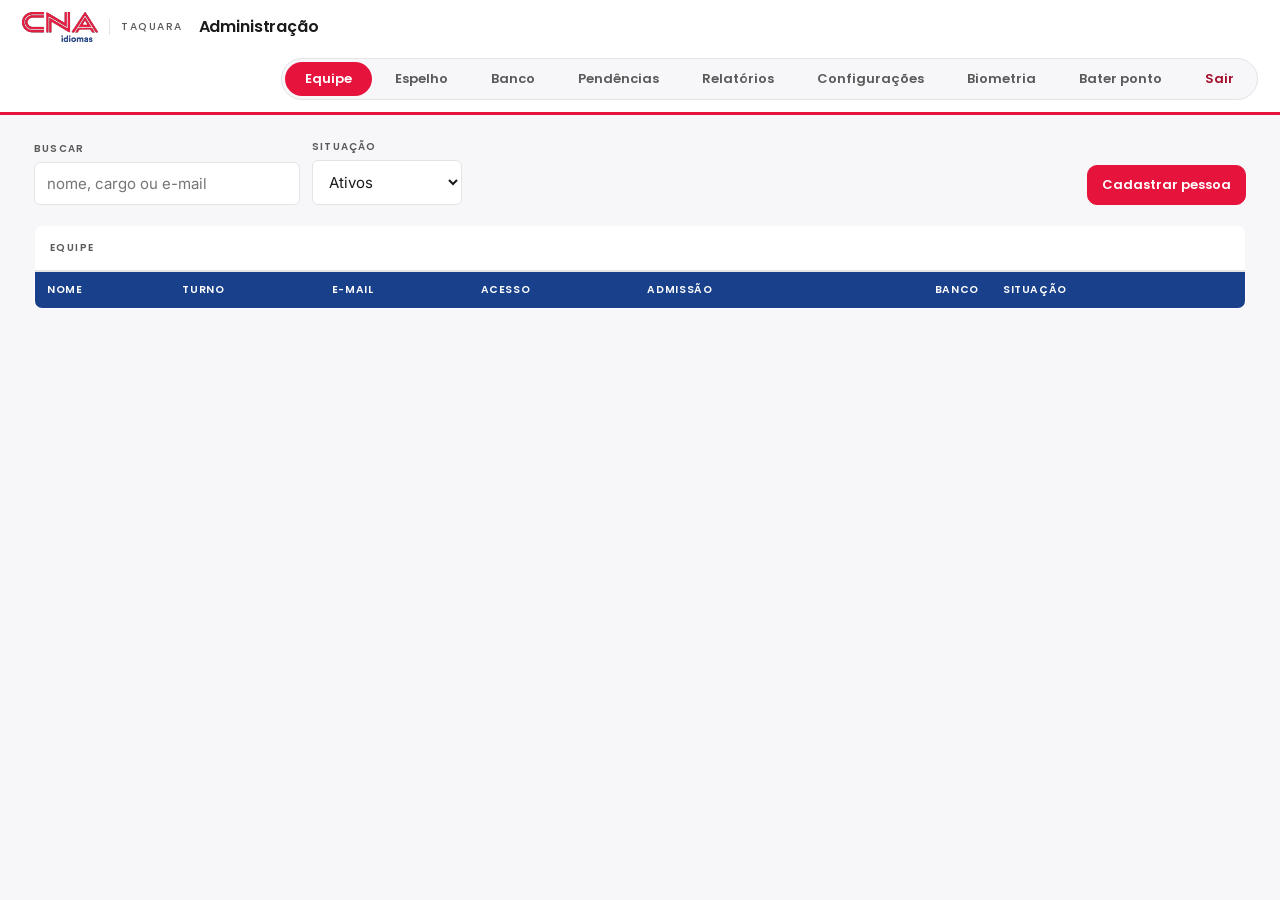
==== commit cb016d03: "Corrige menu bloqueado no mobile, layout e logo BUG: header e sticky com z-index, o que cria context" ====
--- a/admin.html
+++ b/admin.html
@@ -17,41 +17,41 @@
 .filtros input,.filtros select{width:auto; min-width:150px}
 .empurra{margin-left:auto}
 #e-indicadores{margin-bottom:20px}
-tr.fds td{background:var(--surface); color:var(--gray)}
-tr.problema td:first-child{box-shadow:inset 3px 0 0 var(--red)}
+tr.fds td{background:var(--superficie); color:var(--cinza)}
+tr.problema td:first-child{box-shadow:inset 3px 0 0 var(--vermelho)}
 tr.inativo td{opacity:.62}
-.vazio{padding:34px 14px; color:var(--gray); text-align:center; line-height:1.55}
+.vazio{padding:34px 14px; color:var(--cinza); text-align:center; line-height:1.55}
 h2.secao{font-family:var(--display); font-size:10px; font-weight:600; letter-spacing:.14em;
-  text-transform:uppercase; color:var(--gray); margin:30px 0 12px}
+  text-transform:uppercase; color:var(--cinza); margin:30px 0 12px}
 .acoes-linha{display:flex; gap:7px; justify-content:flex-end; flex-wrap:wrap}
 .acoes-linha button{padding:7px 13px; font-size:13px; min-height:0}
 
 .semana{display:grid; grid-template-columns:170px repeat(6,1fr); gap:4px; align-items:center}
 .semana .cab{font-family:var(--display); font-size:10px; font-weight:600; letter-spacing:.1em;
-  text-transform:uppercase; color:var(--gray); text-align:center}
+  text-transform:uppercase; color:var(--cinza); text-align:center}
 .semana .quem{font-size:14px; padding-right:10px}
 .cel{height:40px; display:grid; place-items:center; font-family:var(--display); font-weight:500;
-  font-size:13px; border:1px solid var(--line); background:var(--white); border-radius:6px;
+  font-size:13px; border:1px solid var(--linha); background:var(--branco); border-radius:6px;
   font-variant-numeric:tabular-nums}
 
-dialog{border:1px solid var(--line); background:var(--white); padding:0; border-radius:12px;
-  max-width:480px; width:calc(100% - 32px); color:var(--ink); box-shadow:var(--shadow-2)}
+dialog{border:1px solid var(--linha); background:var(--branco); padding:0; border-radius:12px;
+  max-width:480px; width:calc(100% - 32px); color:var(--tinta); box-shadow:var(--sombra)}
 dialog::backdrop{background:rgba(26,26,26,.45)}
 dialog h2{font-size:19px; font-weight:600; padding:22px 24px 0}
 dialog .corpo{padding:18px 24px}
 dialog .rodape{padding:16px 24px 22px; display:flex; gap:10px; justify-content:flex-end}
 dialog .nota{margin-top:14px}
-dialog p.erro{color:var(--redDark); font-size:13.5px; margin-top:12px; min-height:1.2em}
+dialog p.erro{color:var(--vermelho-escuro); font-size:13.5px; margin-top:12px; min-height:1.2em}
 
 /* Recado no rodapé em vez de alert(): alert trava a aba inteira e alguns
    navegadores o bloqueiam quando disparado de dentro de um <dialog>. */
 #avisos{position:fixed; left:50%; bottom:22px; transform:translateX(-50%);
   display:flex; flex-direction:column; gap:9px; z-index:60; width:min(440px,calc(100% - 28px))}
-.recado{background:var(--ink); color:var(--white); padding:13px 16px; border-radius:8px;
-  font-size:14px; line-height:1.45; box-shadow:var(--shadow-2); display:flex; gap:11px;
+.recado{background:var(--tinta); color:var(--branco); padding:13px 16px; border-radius:8px;
+  font-size:14px; line-height:1.45; box-shadow:var(--sombra); display:flex; gap:11px;
   align-items:flex-start; animation:sobe .22s ease both}
-.recado.erro{background:var(--redDark)}
-.recado.ok{background:var(--blue)}
+.recado.erro{background:var(--vermelho-escuro)}
+.recado.ok{background:var(--azul)}
 .recado button{background:none; border:0; color:inherit; opacity:.7; cursor:pointer;
   font-size:19px; line-height:1; padding:0 2px; margin-left:auto}
 @keyframes sobe{from{opacity:0; transform:translateY(11px)}to{opacity:1; transform:none}}
@@ -60,7 +60,8 @@
 @media (max-width:760px){
   main{padding:14px}
   .semana{grid-template-columns:120px repeat(6,1fr); font-size:12px}
-  .grade2{grid-template-columns:1fr}
+  /* CPF e admissão cabem lado a lado mesmo em tela estreita */
+  .grade2{grid-template-columns:1fr 1fr; gap:10px}
   .empurra{margin-left:0}
   .acoes-linha{justify-content:flex-start}
 }
@@ -80,7 +81,7 @@
     <span class="lockup"><b>CNA</b> <i>idiomas</i></span>
     <span class="unidade">Taquara</span>
   </div>
-  <h1 class="titulo">Administração do ponto</h1>
+  <h1 class="titulo">Administração</h1>
   <nav class="abas" id="gaveta" role="tablist">
     <button role="tab" data-aba="equipe"     aria-selected="true">Equipe</button>
     <button role="tab" data-aba="espelho"    aria-selected="false">Espelho</button>
@@ -578,7 +579,7 @@
   $('t-equipe').innerHTML = lista.length ? lista.map(e => `
     <tr class="${e.ativo ? '' : 'inativo'}">
       <td class="destaque" data-rotulo=""><strong>${esc(e.nome)}</strong>
-        <div class="mudo" style="font-size:12.5px">${fmtCpf(e.cpf)}${e.cargo ? ' · ' + esc(e.cargo) : ''}</div></td>
+        <div class="mudo" style="font-weight:400;font-size:12.5px">${fmtCpf(e.cpf)}${e.cargo ? ' · ' + esc(e.cargo) : ''}</div></td>
       <td data-rotulo="Turno">${TURNOS[e.id] ? esc(TURNOS[e.id]) : '<span class="mudo">sem turno</span>'}
         ${e.escala_sabado ? `<div class="mudo" style="font-size:12.5px">sáb. escala ${e.escala_sabado}</div>` : ''}</td>
       <td class="mudo" data-rotulo="E-mail" style="font-size:12.5px">${esc(e.email) || '—'}</td>
@@ -815,7 +816,7 @@
   const vivos = (data ?? []).filter(a => !a.cancelado_em);
   $('ajustes-do-dia').innerHTML = vivos.length ? `
     <p class="rotulo" style="margin-bottom:8px">Ajustes já lançados</p>
-    ${vivos.map(a => `<div style="display:flex;gap:11px;align-items:flex-start;padding:10px 0;border-bottom:1px solid var(--line)">
+    ${vivos.map(a => `<div style="display:flex;gap:11px;align-items:flex-start;padding:10px 0;border-bottom:1px solid var(--linha)">
       <div style="flex:1">
         <strong style="font-size:13.5px">${esc(a.tipo)}</strong>${a.horario ? ` · ${hora(a.horario)}` : a.minutos ? ` · ${hm(a.minutos)}` : ''}
         <div class="mudo" style="font-size:12.5px;margin-top:2px">${esc(a.justificativa)}</div>
@@ -1044,7 +1045,7 @@
       if (!r) return '<div class="cel mudo">·</div>';
       const forte = r.taxa >= 0.5;
       return `<div class="cel" style="${forte
-        ? 'background:var(--pastelRed);border-color:var(--red);color:var(--redDark);font-weight:700'
+        ? 'background:var(--rosa);border-color:var(--vermelho);color:var(--vermelho-escuro);font-weight:700'
         : ''}" title="média de ${r.atraso_medio_min} min">${r.ocorrencias}/${r.dias_no_periodo}</div>`;
     }).join('')).join('');
   $('mapa-semana').innerHTML = Object.keys(porPessoa).length ? cab + corpo
--- a/assets/cna.css
+++ b/assets/cna.css
@@ -1,6 +1,6 @@
 /* =====================================================================
    cna.css — design system CNA Taquara aplicado ao sistema de ponto
-   Fonte: cna-ds.css v1.0 (DESIGN-SYSTEM-SISTEMAS.md)
+   Fonte: CNA-Taquara-Design-System.md v0.1
 
    Três decisões que valem registro:
 
@@ -20,28 +20,35 @@
    ===================================================================== */
 
 :root{
-  /* == CNA-DS v1.0 INICIO - sincronize do cna-ds.css, nao edite a mao == */
-  --red:#E6143C; --redDark:#A30E2A; --blue:#19408B; --blueDark:#142F66;
-  --white:#FFFFFF; --ink:#1A1A1A; --gray:#5A5A5A; --line:#E4E4E7; --surface:#F7F7F9;
-  --pastelRed:#FDECEF; --pastelBlue:#EAF0FA; --yellow:#FFC800;
-  --ok:#1B7A3D; --okBg:#E7F5EC; --warn:#B45309; --warnBg:#FEF3E2;
-  --danger:#A30E2A; --dangerBg:#FDECEF; --dangerLine:#F1C2CC; --muted:#8A8A8E;
-  --onColor:#FFFFFF; --onColorLine:rgba(255,255,255,.28);
-  --onColorHover:rgba(0,0,0,.10); --onColorActive:rgba(0,0,0,.20);
-  --display:'Poppins',system-ui,-apple-system,sans-serif;
-  --body:'Inter',system-ui,-apple-system,sans-serif;
-  --r-sm:8px; --r-md:10px; --r-lg:14px; --r-pill:999px;
-  --s1:4px; --s2:8px; --s3:12px; --s4:16px; --s5:22px; --s6:32px;
-  --shadow-1:0 1px 2px rgba(26,26,26,.04); --shadow-2:0 2px 10px rgba(26,26,26,.06);
-  --shadow-3:0 8px 30px rgba(26,26,26,.08); --shadow-drawer:4px 0 24px rgba(26,26,26,.18);
-  --focus:#19408B;
-  /* == CNA-DS v1.0 FIM == */
+  /* paleta oficial */
+  --vermelho:#E6143C;
+  --vermelho-escuro:#A30E2A;
+  --azul:#19408B;
+  --branco:#FFFFFF;
+  --tinta:#1A1A1A;
+  --cinza:#5A5A5A;
+  --linha:#E4E4E7;
+  --superficie:#F7F7F9;
+  --verde:#1E7A46;        /* --ok no CRM */
+  --apagado:#8A8A8E;      /* --off no CRM */
+  --linha-perigo:#F1C2CC; /* borda de botão destrutivo, igual ao CRM */
+
+  /* pastéis de apoio */
+  --rosa:#FDECEF;
+  --azul-claro:#EAF0FA;
+  --amarelo:#FFC800;
+
+  --display:'Poppins',system-ui,sans-serif;
+  --corpo:'Inter',system-ui,sans-serif;
+
+  --raio:8px;
+  --sombra:0 1px 2px rgba(26,26,26,.04), 0 12px 32px -22px rgba(26,26,26,.35);
 }
 
 *{box-sizing:border-box;margin:0;padding:0;-webkit-tap-highlight-color:transparent}
 body{
-  background:var(--surface); color:var(--ink);
-  font-family:var(--body); font-size:15px; line-height:1.5;
+  background:var(--superficie); color:var(--tinta);
+  font-family:var(--corpo); font-size:15px; line-height:1.5;
   -webkit-font-smoothing:antialiased;
 }
 h1,h2,h3,.display{font-family:var(--display); letter-spacing:-.01em}
@@ -53,7 +60,7 @@
 .marca{display:flex; align-items:center; gap:11px}
 .marca img{height:30px; width:auto; display:block}
 .marca .lockup{display:none; font-family:var(--display); font-weight:700; font-size:19px; letter-spacing:-.02em}
-.marca .lockup b{color:var(--red)} .marca .lockup i{color:var(--blue); font-style:normal; font-weight:600}
+.marca .lockup b{color:var(--vermelho)} .marca .lockup i{color:var(--azul); font-style:normal; font-weight:600}
 .marca img[data-falhou]{display:none}
 .marca img[data-falhou] + .lockup{display:block}
 
@@ -64,26 +71,26 @@
 .sobre-cor .marca .colorida{display:none}
 .sobre-cor .marca .branca{display:block}
 .sobre-cor .marca .unidade{color:rgba(255,255,255,.85); border-left-color:rgba(255,255,255,.3)}
-.sobre-cor .marca .lockup b,.sobre-cor .marca .lockup i{color:var(--white)}
+.sobre-cor .marca .lockup b,.sobre-cor .marca .lockup i{color:var(--branco)}
 .marca .unidade{
   font-family:var(--display); font-size:10.5px; font-weight:500;
-  letter-spacing:.14em; text-transform:uppercase; color:var(--gray);
-  padding-left:11px; border-left:1px solid var(--line);
+  letter-spacing:.14em; text-transform:uppercase; color:var(--cinza);
+  padding-left:11px; border-left:1px solid var(--linha);
 }
 
 /* ---------- cabeçalho ---------- */
 /* Mesmo cabeçalho do CRM: faixa vermelha de 3px, fundo branco, grudado
    no topo. É o que faz os dois sistemas se reconhecerem à primeira vista. */
 header.topo{
-  background:var(--white); border-bottom:3px solid var(--red);
+  background:var(--branco); border-bottom:3px solid var(--vermelho);
   padding:12px 22px; display:flex; align-items:center; gap:16px; flex-wrap:wrap;
   position:sticky; top:0; z-index:30;
 }
 
 /* ---------- navegação por abas (padrão CRM) ---------- */
 nav.abas{
-  display:flex; margin-left:auto; background:var(--surface);
-  border:1px solid var(--line); border-radius:999px; padding:3px; gap:3px;
+  display:flex; margin-left:auto; background:var(--superficie);
+  border:1px solid var(--linha); border-radius:999px; padding:3px; gap:3px;
   max-width:100%; overflow-x:auto; scrollbar-width:none; -ms-overflow-style:none;
   -webkit-overflow-scrolling:touch;
 }
@@ -91,39 +98,39 @@
 nav.abas button, nav.abas a{
   border:none; background:transparent; cursor:pointer; text-decoration:none;
   padding:7px 20px; border-radius:999px; font-family:var(--display);
-  font-weight:600; font-size:13px; color:var(--gray);
+  font-weight:600; font-size:13px; color:var(--cinza);
   flex:0 0 auto; white-space:nowrap; transition:background .15s, color .15s;
 }
-nav.abas button:hover, nav.abas a:hover{color:var(--ink)}
-nav.abas button[aria-selected=true]{background:var(--red); color:var(--white)}
+nav.abas button:hover, nav.abas a:hover{color:var(--tinta)}
+nav.abas button[aria-selected=true]{background:var(--vermelho); color:var(--branco)}
 nav.abas button:focus-visible, nav.abas a:focus-visible{
-  outline:2px solid var(--blue); outline-offset:2px;
-}
-nav.abas #sair{color:var(--redDark)}
+  outline:2px solid var(--azul); outline-offset:2px;
+}
+nav.abas #sair{color:var(--vermelho-escuro)}
 
 /* ---------- superfícies ---------- */
 .cartao{
-  background:var(--white); border:1px solid var(--line);
-  border-radius:var(--r-sm); box-shadow:var(--shadow-2);
+  background:var(--branco); border:1px solid var(--linha);
+  border-radius:var(--raio); box-shadow:var(--sombra);
 }
 .rotulo{
   font-family:var(--display); font-size:10px; font-weight:600;
-  letter-spacing:.14em; text-transform:uppercase; color:var(--gray);
+  letter-spacing:.14em; text-transform:uppercase; color:var(--cinza);
 }
 
 /* ---------- formulários ---------- */
 label.campo{display:block; margin-bottom:14px}
 label.campo > span{
   display:block; font-family:var(--display); font-size:10px; font-weight:600;
-  letter-spacing:.12em; text-transform:uppercase; color:var(--gray); margin-bottom:6px;
+  letter-spacing:.12em; text-transform:uppercase; color:var(--cinza); margin-bottom:6px;
 }
 input,select,textarea{
-  width:100%; font-family:var(--body); font-size:15px; color:var(--ink);
-  padding:11px 12px; border:1px solid var(--line); background:var(--white);
+  width:100%; font-family:var(--corpo); font-size:15px; color:var(--tinta);
+  padding:11px 12px; border:1px solid var(--linha); background:var(--branco);
   border-radius:6px; transition:border-color .15s, box-shadow .15s;
 }
 input:focus,select:focus,textarea:focus{
-  outline:0; border-color:var(--blue); box-shadow:0 0 0 3px var(--pastelBlue);
+  outline:0; border-color:var(--azul); box-shadow:0 0 0 3px var(--azul-claro);
 }
 textarea{min-height:74px; resize:vertical; line-height:1.5}
 
@@ -132,83 +139,83 @@
    valendo como apelido para o código já escrito aqui, e produzem
    exatamente o mesmo resultado. */
 .btn, button.leve, button.acao{
-  border:1px solid var(--line); background:var(--white); border-radius:10px;
+  border:1px solid var(--linha); background:var(--branco); border-radius:10px;
   padding:9px 14px; font-family:var(--display); font-weight:600; font-size:13px;
-  color:var(--ink); cursor:pointer; transition:background .15s, border-color .15s;
-}
-.btn:hover, button.leve:hover{border-color:var(--gray)}
+  color:var(--tinta); cursor:pointer; transition:background .15s, border-color .15s;
+}
+.btn:hover, button.leve:hover{border-color:var(--cinza)}
 .btn.primary, button.acao{
-  background:var(--red); border-color:var(--red); color:var(--white);
-}
-.btn.primary:hover, button.acao:hover{background:var(--redDark); border-color:var(--redDark)}
-.btn.danger{color:var(--redDark); border-color:var(--dangerLine)}
-.btn.danger:hover{background:var(--pastelRed)}
-.btn.danger.confirm{background:var(--redDark); border-color:var(--redDark); color:var(--white)}
-.btn.azul, button.azul{background:var(--blue); border-color:var(--blue); color:var(--white)}
+  background:var(--vermelho); border-color:var(--vermelho); color:var(--branco);
+}
+.btn.primary:hover, button.acao:hover{background:var(--vermelho-escuro); border-color:var(--vermelho-escuro)}
+.btn.danger{color:var(--vermelho-escuro); border-color:var(--linha-perigo)}
+.btn.danger:hover{background:var(--rosa)}
+.btn.danger.confirm{background:var(--vermelho-escuro); border-color:var(--vermelho-escuro); color:var(--branco)}
+.btn.azul, button.azul{background:var(--azul); border-color:var(--azul); color:var(--branco)}
 .btn.azul:hover, button.azul:hover{background:#142F66; border-color:#142F66}
 .btn:disabled, button.acao:disabled, button.leve:disabled{
-  opacity:.45; cursor:not-allowed; background:var(--white);
-  border-color:var(--line); color:var(--gray);
-}
-button.acao:disabled{background:var(--line); border-color:var(--line)}
+  opacity:.45; cursor:not-allowed; background:var(--branco);
+  border-color:var(--linha); color:var(--cinza);
+}
+button.acao:disabled{background:var(--linha); border-color:var(--linha)}
 .btn:focus-visible, button.acao:focus-visible, button.leve:focus-visible{
-  outline:2px solid var(--blue); outline-offset:2px;
+  outline:2px solid var(--azul); outline-offset:2px;
 }
 
 /* ---------- tabelas ---------- */
 table{
-  width:100%; border-collapse:collapse; background:var(--white);
-  border:1px solid var(--line); border-radius:var(--r-sm); overflow:hidden;
+  width:100%; border-collapse:collapse; background:var(--branco);
+  border:1px solid var(--linha); border-radius:var(--raio); overflow:hidden;
 }
 caption{
   text-align:left; padding:15px 16px; font-family:var(--display);
   font-size:10px; font-weight:600; letter-spacing:.14em; text-transform:uppercase;
-  color:var(--gray); border-bottom:1px solid var(--line); background:var(--white);
+  color:var(--cinza); border-bottom:1px solid var(--linha); background:var(--branco);
 }
 thead th{
-  background:var(--blue); color:var(--white);
+  background:var(--azul); color:var(--branco);
   font-family:var(--display); font-size:10.5px; font-weight:600;
   letter-spacing:.06em; text-transform:uppercase; text-align:left;
   padding:10px 12px; white-space:nowrap;
 }
-td{padding:11px 12px; border-bottom:1px solid var(--line); vertical-align:top; font-size:14px}
-tbody tr:nth-child(even) td{background:var(--surface)}
+td{padding:11px 12px; border-bottom:1px solid var(--linha); vertical-align:top; font-size:14px}
+tbody tr:nth-child(even) td{background:var(--superficie)}
 tbody tr:last-child td{border-bottom:0}
 td.n,th.n{text-align:right}
-.pos{color:var(--blue); font-weight:600}
-.neg{color:var(--redDark); font-weight:600}
-.mudo{color:var(--gray)}
+.pos{color:var(--azul); font-weight:600}
+.neg{color:var(--vermelho-escuro); font-weight:600}
+.mudo{color:var(--cinza)}
 
 /* ---------- etiquetas ---------- */
 .tag{
   display:inline-block; font-family:var(--display); font-size:10.5px; font-weight:600;
   letter-spacing:.03em; padding:3px 9px; border-radius:999px; white-space:nowrap;
 }
-.tag.ok{background:var(--pastelBlue); color:var(--blue)}
-.tag.alerta{background:var(--pastelRed); color:var(--redDark)}
-.tag.neutra{background:var(--surface); color:var(--gray)}
+.tag.ok{background:var(--azul-claro); color:var(--azul)}
+.tag.alerta{background:var(--rosa); color:var(--vermelho-escuro)}
+.tag.neutra{background:var(--superficie); color:var(--cinza)}
 
 /* ---------- avisos ---------- */
 .aviso{
-  border-left:3px solid var(--red); background:var(--pastelRed);
+  border-left:3px solid var(--vermelho); background:var(--rosa);
   padding:13px 15px; border-radius:0 6px 6px 0; font-size:14px; line-height:1.5;
 }
-.aviso.info{border-left-color:var(--blue); background:var(--pastelBlue)}
+.aviso.info{border-left-color:var(--azul); background:var(--azul-claro)}
 .nota{
-  font-size:13px; line-height:1.55; color:var(--gray);
-  border-left:2px solid var(--line); padding-left:13px;
+  font-size:13px; line-height:1.55; color:var(--cinza);
+  border-left:2px solid var(--linha); padding-left:13px;
 }
 
 /* ---------- indicadores ---------- */
 .indicadores{display:grid; grid-template-columns:repeat(auto-fit,minmax(158px,1fr)); gap:12px}
-.ind{background:var(--white); border:1px solid var(--line); border-radius:var(--r-sm); padding:16px}
+.ind{background:var(--branco); border:1px solid var(--linha); border-radius:var(--raio); padding:16px}
 .ind dt{
   font-family:var(--display); font-size:10px; font-weight:600;
-  letter-spacing:.12em; text-transform:uppercase; color:var(--gray);
+  letter-spacing:.12em; text-transform:uppercase; color:var(--cinza);
 }
 .ind dd{
   font-family:var(--display); font-size:28px; font-weight:700;
-  letter-spacing:-.03em; margin-top:7px; color:var(--blue);
+  letter-spacing:-.03em; margin-top:7px; color:var(--azul);
   font-variant-numeric:tabular-nums;
 }
 .ind .nota{font-size:12.5px; margin-top:4px; border:0; padding:0}
@@ -236,9 +243,13 @@
   h1.titulo{font-size:15px}
 
   main{padding:15px}
-  .filtros{gap:10px}
-  .filtros label.campo, .filtros input, .filtros select{width:100%; min-width:0}
-  .filtros button{width:100%}
+  /* Buscar e Situação cabem lado a lado; só a ação principal ocupa a
+     linha inteira. Empilhar tudo empurrava a lista para fora da tela. */
+  .filtros{display:grid; grid-template-columns:1fr 1fr; gap:10px; align-items:end}
+  .filtros label.campo{margin:0; min-width:0}
+  .filtros input, .filtros select{width:100%; min-width:0}
+  .filtros label.campo:only-child, .filtros > button{grid-column:1 / -1}
+  .filtros > button{width:100%}
 
   /* Tabela vira lista de cartões. Rolagem horizontal em tabela de 10
      colunas é a pior experiência possível num celular: a pessoa perde
@@ -247,10 +258,12 @@
   table.responsiva tr, table.responsiva td{display:block; width:100%}
   table.responsiva thead{display:none}
   table.responsiva{border:0; background:none}
-  table.responsiva caption{border:0; padding:0 0 11px}
+  /* caption continua display:table-caption dentro de uma tabela em block,
+     e a largura colapsa numa coluna estreita. */
+  table.responsiva caption{display:block; width:100%; border:0; padding:0 0 11px}
   table.responsiva tr{
-    background:var(--white); border:1px solid var(--line);
-    border-radius:var(--r-sm); margin-bottom:11px; padding:6px 2px;
+    background:var(--branco); border:1px solid var(--linha);
+    border-radius:var(--raio); margin-bottom:11px; padding:6px 2px;
   }
   table.responsiva tbody tr:nth-child(even) td{background:transparent}
   table.responsiva td{
@@ -260,14 +273,16 @@
   table.responsiva td::before{
     content:attr(data-rotulo); font-family:var(--display); font-size:10px;
     font-weight:600; letter-spacing:.1em; text-transform:uppercase;
-    color:var(--gray); text-align:left; flex:0 0 auto;
+    color:var(--cinza); text-align:left; flex:0 0 auto;
   }
   table.responsiva td:empty{display:none}
   table.responsiva td[data-rotulo=""]{justify-content:flex-end}
   table.responsiva td.destaque{
-    background:var(--surface); border-bottom:1px solid var(--line);
+    display:block; text-align:left;
+    background:var(--superficie); border-bottom:1px solid var(--linha);
     font-family:var(--display); font-weight:600; font-size:15px;
   }
+  table.responsiva td.destaque::before{display:none}
 
   /* Diálogo vira folha inferior: o polegar alcança, e o teclado não
      empurra o conteúdo para fora da tela. */
@@ -276,15 +291,15 @@
     max-height:92dvh; overflow-y:auto;
   }
   dialog .rodape{
-    position:sticky; bottom:0; background:var(--white);
-    border-top:1px solid var(--line); padding:14px 20px calc(14px + env(safe-area-inset-bottom));
+    position:sticky; bottom:0; background:var(--branco);
+    border-top:1px solid var(--linha); padding:14px 20px calc(14px + env(safe-area-inset-bottom));
   }
   dialog .rodape button{flex:1}
-  .indicadores{grid-template-columns:repeat(auto-fit,minmax(132px,1fr)); gap:9px}
+  .indicadores{grid-template-columns:repeat(auto-fit,minmax(118px,1fr)); gap:9px}
   .ind{padding:13px} .ind dd{font-size:24px}
 }
 
-@media (max-width:420px){
+@media (max-width:460px){
   .marca .unidade{display:none}
   .indicadores{grid-template-columns:1fr 1fr}
 }
@@ -299,10 +314,10 @@
 
 .hamburguer{
   display:none; background:none; border:0; cursor:pointer; padding:9px;
-  margin:-9px -4px -9px -9px; border-radius:8px; color:var(--ink);
+  margin:-9px -4px -9px -9px; border-radius:8px; color:var(--tinta);
   line-height:0; flex:0 0 auto;
 }
-.hamburguer:focus-visible{outline:2px solid var(--blue); outline-offset:1px}
+.hamburguer:focus-visible{outline:2px solid var(--azul); outline-offset:1px}
 .hamburguer svg{width:23px; height:23px; display:block}
 
 .veu{
@@ -317,14 +332,15 @@
 
   header.topo{gap:12px; flex-wrap:nowrap; padding:9px 12px}
   header.topo h1.titulo{
-    font-size:14px; white-space:nowrap; overflow:hidden; text-overflow:ellipsis;
+    font-size:14px; min-width:0; flex:1 1 auto;
+    white-space:nowrap; overflow:hidden; text-overflow:ellipsis;
   }
   header.topo .marca{flex:0 0 auto}
 
   nav.abas{
-    border-radius:0; padding:0; background:var(--white); overflow-x:visible;
+    border-radius:0; padding:0; background:var(--branco); overflow-x:visible;
     position:fixed; top:0; left:0; bottom:0; width:min(82vw,320px);
-    margin:0; background:var(--white); border-right:1px solid var(--line);
+    margin:0; background:var(--branco); border-right:1px solid var(--linha);
     z-index:40; display:flex; flex-direction:column; gap:0;
     padding:calc(16px + env(safe-area-inset-top)) 0 calc(16px + env(safe-area-inset-bottom));
     transform:translateX(-100%); transition:transform .24s cubic-bezier(.3,.8,.4,1);
@@ -335,8 +351,8 @@
 
   nav.abas::before{
     content:'Menu'; font-family:var(--display); font-size:10px; font-weight:600;
-    letter-spacing:.14em; text-transform:uppercase; color:var(--gray);
-    padding:0 22px 14px; border-bottom:1px solid var(--line); margin-bottom:8px;
+    letter-spacing:.14em; text-transform:uppercase; color:var(--cinza);
+    padding:0 22px 14px; border-bottom:1px solid var(--linha); margin-bottom:8px;
   }
 
   /* Item igual ao .dnav button do CRM: pílula arredondada com ponto à
@@ -345,28 +361,26 @@
     width:100%; min-height:52px; display:flex; align-items:center; gap:11px;
     margin:0 10px; width:calc(100% - 20px); padding:13px 12px;
     border-radius:11px; font-size:14.5px; text-align:left;
-    justify-content:flex-start; color:var(--ink);
+    justify-content:flex-start; color:var(--tinta);
   }
   nav.abas button::before, nav.abas a::before{
     content:''; width:8px; height:8px; border-radius:50%;
-    background:var(--line); flex:none;
-  }
-  nav.abas button[aria-selected=true]{background:var(--red); color:var(--white)}
-  nav.abas button[aria-selected=true]::before{background:var(--white)}
+    background:var(--linha); flex:none;
+  }
+  nav.abas button[aria-selected=true]{background:var(--vermelho); color:var(--branco)}
+  nav.abas button[aria-selected=true]::before{background:var(--branco)}
   /* Separa os atalhos externos das abas do painel. Usa o combinador de
      irmão em vez de :first-of-type porque na tela de cadastro a nav só
      tem links — ali a linha divisória não faria sentido. */
   nav.abas button + a{
-    margin-top:10px; padding-top:16px; border-top:1px solid var(--line);
-  }
-  nav.abas #sair{color:var(--redDark); margin-top:auto}
+    margin-top:10px; padding-top:16px; border-top:1px solid var(--linha);
+  }
+  nav.abas #sair{color:var(--vermelho-escuro); margin-top:auto}
 
   body.travado{overflow:hidden}
-}
-
-/* ---------- foco visivel (CNA-DS) ---------- */
-:is(a,button,input,select,textarea,[tabindex]):focus-visible{
-  outline:3px solid var(--focus); outline-offset:2px; border-radius:var(--r-sm);
-}
-.sobre-cor :is(a,button):focus-visible{outline-color:var(--onColor)}
-@media(prefers-reduced-motion:reduce){*{animation-duration:.01ms!important;transition-duration:.01ms!important}}
+
+  /* O header cria contexto de empilhamento (sticky + z-index). A gaveta
+     mora dentro dele, então o z-index dela não escapa: sem isto o véu
+     cobre o próprio menu e nenhum toque passa. */
+  body.travado header.topo{z-index:41}
+}
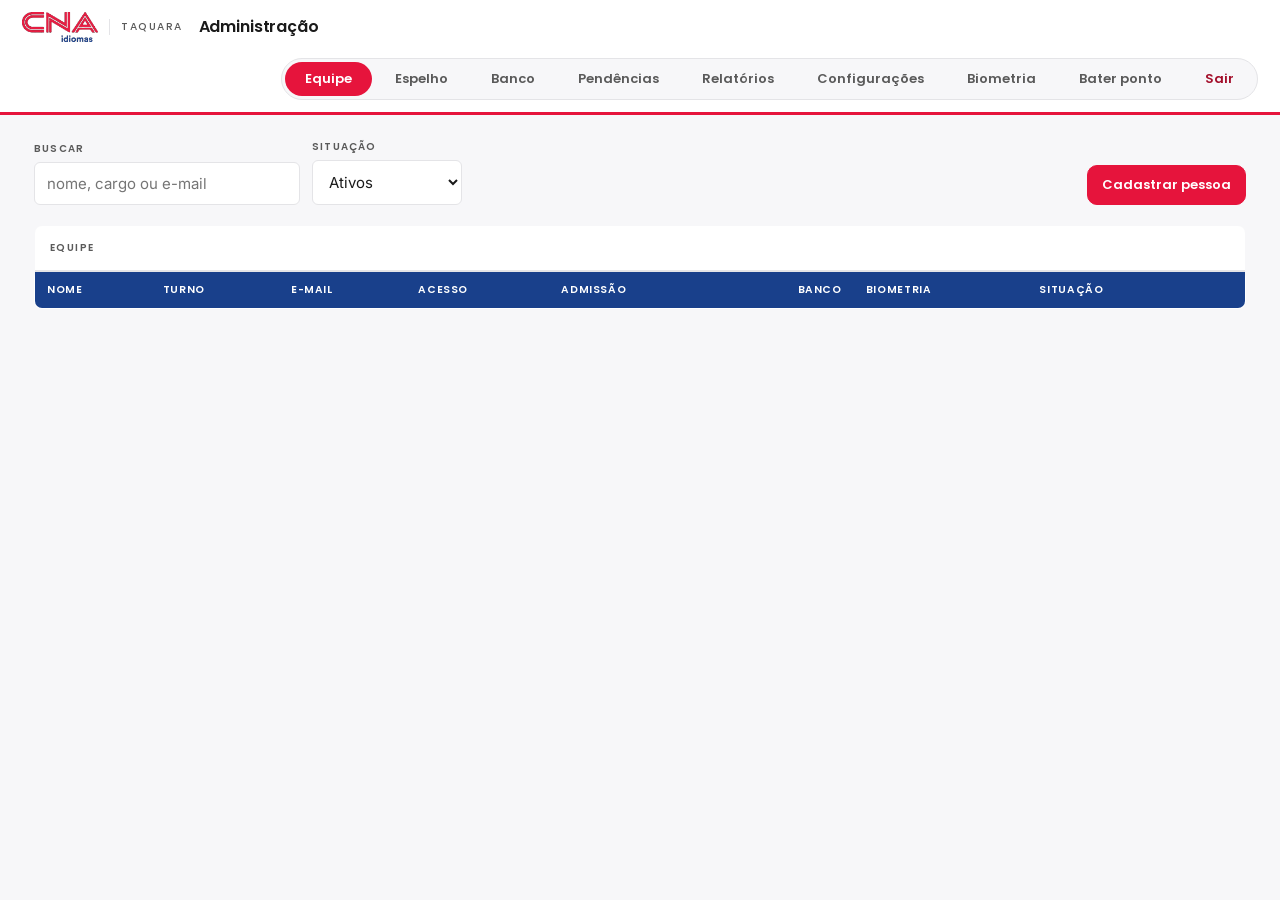
==== commit ee4a218a: "feat(equipe): biometria facial dentro do cadastro da pessoa Cadastrar pessoa nova passa a emendar te" ====
--- a/admin.html
+++ b/admin.html
@@ -56,6 +56,24 @@
   font-size:19px; line-height:1; padding:0 2px; margin-left:auto}
 @keyframes sobe{from{opacity:0; transform:translateY(11px)}to{opacity:1; transform:none}}
 
+/* biometria dentro do cadastro da pessoa */
+#dlg-bio{max-width:560px}
+.bio-passo[hidden]{display:none}
+.bio-termo{max-height:190px; overflow:auto; border:1px solid var(--linha); border-radius:8px;
+  padding:14px 16px; font-size:13.5px; line-height:1.6; background:var(--superficie)}
+.bio-aceite{display:flex; gap:10px; align-items:flex-start; margin-top:14px; font-size:13.5px; line-height:1.5}
+.bio-aceite input{width:18px; height:18px; margin-top:2px; flex:none}
+.bio-acoes{display:flex; gap:10px; margin-top:16px; flex-wrap:wrap}
+.bio-camera{position:relative; border-radius:10px; overflow:hidden; background:var(--tinta); aspect-ratio:4/3}
+.bio-camera[hidden]{display:none}
+.bio-camera video{width:100%; height:100%; object-fit:cover; transform:scaleX(-1)}
+.bio-guia{position:absolute; left:0; right:0; bottom:0; padding:9px 12px; font-size:13px;
+  color:var(--branco); background:rgba(26,26,26,.62); text-align:center}
+.bio-amostras{display:grid; grid-template-columns:repeat(3,1fr); gap:8px; margin-top:12px}
+.bio-amostra{border:1px solid var(--linha); border-radius:8px; padding:9px 6px; text-align:center;
+  font-size:12.5px; color:var(--cinza)}
+.bio-amostra.ok{border-color:var(--azul); color:var(--azul); font-weight:600}
+
 .grade2{display:grid; grid-template-columns:1fr 1fr; gap:12px}
 @media (max-width:760px){
   main{padding:14px}
@@ -111,7 +129,7 @@
     <caption id="cap-equipe">Equipe</caption>
     <thead><tr>
       <th>Nome</th><th>Turno</th><th>E-mail</th><th>Acesso</th>
-      <th>Admissão</th><th class="n">Banco</th><th>Situação</th><th></th>
+      <th>Admissão</th><th class="n">Banco</th><th>Biometria</th><th>Situação</th><th></th>
     </tr></thead>
     <tbody id="t-equipe"></tbody>
   </table>
@@ -282,6 +300,54 @@
   </div>
 </dialog>
 
+<dialog id="dlg-bio">
+  <h2>Biometria facial<span id="bio-quem" class="mudo" style="font-weight:400"></span></h2>
+  <div class="corpo">
+
+    <div class="bio-passo" id="bio-p-termo">
+      <div class="bio-termo" id="bio-termo">Carregando…</div>
+      <div class="bio-aceite">
+        <input type="checkbox" id="bio-aceito">
+        <label for="bio-aceito">A pessoa leu o termo e <strong>autoriza</strong> o uso da biometria
+        facial para confirmar a identidade no registro de ponto. Está ciente de que pode revogar
+        a autorização a qualquer momento e de que a recusa não impede o registro de ponto.</label>
+      </div>
+      <label class="campo" style="margin-top:14px">
+        <span>A pessoa confirma o nome completo</span>
+        <input type="text" id="bio-nome-aceite" placeholder="nome como no documento" autocomplete="off">
+      </label>
+      <div class="bio-acoes">
+        <button class="leve" id="bio-imprimir">Imprimir para assinatura</button>
+        <button class="acao" id="bio-consentir" disabled>Registrar consentimento</button>
+      </div>
+      <p class="nota">O aceite na tela vale, mas o papel assinado é o que se sustenta melhor numa
+      fiscalização. Imprima, colha a assinatura e guarde junto com a ficha da pessoa.</p>
+    </div>
+
+    <div class="bio-passo" id="bio-p-captura" hidden>
+      <div class="bio-camera" id="bio-camera" hidden>
+        <video id="bio-video" playsinline muted autoplay></video>
+        <div class="bio-guia" id="bio-guia">Enquadre o rosto</div>
+      </div>
+      <div class="bio-amostras" id="bio-amostras"></div>
+      <div class="bio-acoes">
+        <button class="acao" id="bio-ligar">Ligar a câmera</button>
+        <button class="leve" id="bio-capturar" disabled>Capturar amostra</button>
+      </div>
+      <p class="nota">São três amostras em posições diferentes porque o rosto muda: óculos, barba,
+      luz da recepção às 8h e às 21h. Uma amostra só falha no dia em que a pessoa está de boné.
+      <br><br>A foto não é enviada. O que sai do navegador é uma sequência de 128 números que
+      descreve o rosto e não permite reconstruí-lo.</p>
+    </div>
+
+    <p class="erro" id="dlg-bio-erro"></p>
+  </div>
+  <div class="rodape">
+    <button class="leve" id="bio-depois">Fazer depois</button>
+    <button class="acao" id="bio-salvar" disabled>Salvar biometria</button>
+  </div>
+</dialog>
+
 <dialog id="dlg-ajuste">
   <h2 id="dlg-ajuste-titulo">Ajustar dia</h2>
   <div class="corpo">
@@ -391,7 +457,18 @@
 const P  = sb.schema('ponto');
 const $  = (id) => document.getElementById(id);
 
-let EU = null, EQUIPE = [], JORNADAS = [], TURNOS = {}, editando = null, ajustando = null;
+let EU = null, EQUIPE = [], JORNADAS = [], TURNOS = {}, SITUACAO = {}, editando = null, ajustando = null;
+
+/* Biometria vive aqui dentro: o cadastro da pessoa e a captura do rosto acontecem
+   na mesma sessao presencial, e separar isso em outra tela so criava pendencia
+   esquecida. A tela cadastro.html continua valendo para refazer captura avulsa. */
+const POSES = [
+  { rotulo:'De frente',        dica:'Olhe direto para a câmera' },
+  { rotulo:'Levemente à dir.', dica:'Vire o rosto um pouco para a direita' },
+  { rotulo:'Levemente à esq.', dica:'Vire o rosto um pouco para a esquerda' },
+];
+let TERMO = null, faceapi = null, modelosProntos = false;
+const BIO = { emp:null, nome:'', descritores:[], stream:null };
 
 /* ===================== base ===================== */
 const DOW = ['Dom','Seg','Ter','Qua','Qui','Sex','Sáb'];
@@ -408,6 +485,12 @@
   if (min === null || min === undefined) return `<td class="n mudo"${r}>—</td>`;
   const c = min > 0 ? 'pos' : min < 0 ? 'neg' : '';
   return `<td class="n ${c}"${r}>${min > 0 ? '+' : ''}${hm(min)}</td>`;
+}
+// Data no fuso do REP. Com slice(0,10) do ISO a data saia em UTC ao lado de
+// uma hora em Brasilia: marcacao de 12/08 as 21:10 aparecia como 13/08 21:10.
+function diaBR(iso){
+  return new Intl.DateTimeFormat('en-CA',{timeZone:CFG.tz,year:'numeric',month:'2-digit',day:'2-digit'})
+    .format(new Date(iso));
 }
 function hora(iso){
   if (!iso) return '<span class="mudo">—</span>';
@@ -552,6 +635,14 @@
 $('sair').onclick = async () => { await sb.auth.signOut(); location.replace('./entrar.html'); };
 
 /* ===================== EQUIPE ===================== */
+function bioCel(e){
+  if (!e.ativo) return '<span class="mudo">—</span>';
+  const s = SITUACAO[e.id];
+  if (!s || !s.consentiu) return '<span class="tag alerta">sem termo</span>';
+  if (s.amostras_faciais >= 3) return `<span class="tag ok">${s.amostras_faciais} amostras</span>`;
+  return `<span class="tag alerta">${s.amostras_faciais} de 3</span>`;
+}
+
 async function carregarEquipe(){
   const { data, error } = await P.from('empregados')
     .select('id,nome,cpf,cargo,email,auth_user_id,admissao,demissao,ativo,escala_sabado')
@@ -561,6 +652,11 @@
 
   const { data: vinc } = await P.from('empregado_jornada').select('empregado_id, jornadas(nome)');
   TURNOS = Object.fromEntries((vinc ?? []).map(v => [v.empregado_id, v.jornadas?.nome]));
+
+  // situacao_cadastro so devolve gente ativa, entao quem esta desligado cai no
+  // fallback e a celula mostra traço em vez de "falta".
+  const { data: sit } = await P.rpc('situacao_cadastro');
+  SITUACAO = Object.fromEntries((sit ?? []).map(s => [s.empregado_id, s]));
 
   const saldos = Object.fromEntries(await Promise.all(EQUIPE.map(async e => {
     const { data: s } = await P.rpc('saldo_banco', { p_emp: e.id });
@@ -589,16 +685,18 @@
                   : '<span class="tag alerta">sem e-mail</span>'}</td>
       <td data-rotulo="Admissão">${e.admissao.split('-').reverse().join('/')}</td>
       ${saldoCel(saldos[e.id], 'Banco')}
+      <td data-rotulo="Biometria">${bioCel(e)}</td>
       <td data-rotulo="Situação">${e.ativo
         ? '<span class="tag ok">ativo</span>'
         : `<span class="tag neutra">desligado ${e.demissao ? dia(e.demissao) : ''}</span>`}</td>
       <td data-rotulo=""><div class="acoes-linha">
         <button class="leve" data-editar="${e.id}">Editar</button>
+        ${e.ativo ? `<button class="leve" data-bio="${e.id}">Biometria</button>` : ''}
         ${e.ativo ? `<button class="btn danger" data-desligar="${e.id}">Desligar</button>`
                   : `<button class="leve" data-reativar="${e.id}">Reativar</button>`}
       </div></td>
     </tr>`).join('')
-    : '<tr><td colspan="8" class="vazio">Nenhuma pessoa encontrada com esses filtros.</td></tr>';
+    : '<tr><td colspan="9" class="vazio">Nenhuma pessoa encontrada com esses filtros.</td></tr>';
 
   const sel = $('e-pessoa'), atual = sel.value;
   sel.innerHTML = EQUIPE.filter(e => e.ativo)
@@ -610,8 +708,12 @@
 
 $('t-equipe').onclick = async (ev) => {
   const b = ev.target.closest('button'); if (!b) return;
-  const { editar, desligar, reativar } = b.dataset;
+  const { editar, desligar, reativar, bio } = b.dataset;
   if (editar) return abrirPessoa(EQUIPE.find(x => x.id === editar));
+  if (bio){
+    const p = EQUIPE.find(x => x.id === bio);
+    return abrirBio(p.id, p.nome);
+  }
 
   if (desligar){
     const p = EQUIPE.find(x => x.id === desligar);
@@ -690,6 +792,7 @@
   const btn = $('dlg-pessoa-salvar');
   btn.disabled = true; btn.textContent = 'Salvando…';
   err.textContent = '';
+  let novoId = null;
 
   const dados = {
     nome: nome.toUpperCase(), cpf,
@@ -727,13 +830,205 @@
         empregado_id: novo.id, jornada_id: $('f-jornada').value,
         vigencia:`[${dados.admissao},)` }));
       recado(`${dados.nome} cadastrado. Crie a conta no Authentication com o mesmo e-mail.`, 'ok');
+      novoId = novo.id;
     }
     $('dlg-pessoa').close();
-    carregarEquipe();
+    await carregarEquipe();
+    // A pessoa esta na frente do balcao agora. Emendar a captura aqui e o que
+    // evita o cadastro pela metade que so aparece no dia da primeira marcacao.
+    if (novoId) abrirBio(novoId, dados.nome);
   } finally {
     btn.disabled = false; btn.textContent = 'Salvar';
   }
 };
+
+/* ===================== BIOMETRIA FACIAL ===================== */
+/* Presencial por um motivo: e o unico momento em que alguem confere que o
+   rosto capturado pertence mesmo aquela pessoa. Feito a distancia, a
+   biometria so garante que e sempre a mesma cara, nao de quem ela e. */
+
+function bioErro(txt){ $('dlg-bio-erro').textContent = txt ?? ''; }
+
+function bioPintarAmostras(){
+  $('bio-amostras').innerHTML = POSES.map((p, i) =>
+    `<div class="bio-amostra ${BIO.descritores[i] ? 'ok' : ''}">${BIO.descritores[i] ? '\u2713 ' : ''}${p.rotulo}</div>`
+  ).join('');
+  $('bio-guia').textContent = BIO.descritores.length < POSES.length
+    ? POSES[BIO.descritores.length].dica : 'Amostras completas';
+  $('bio-salvar').disabled = BIO.descritores.length < POSES.length;
+}
+
+function bioFecharCamera(){
+  BIO.stream?.getTracks().forEach(t => t.stop());
+  BIO.stream = null;
+  $('bio-camera').hidden = true;
+  $('bio-ligar').disabled = false;
+  $('bio-ligar').textContent = 'Ligar a câmera';
+  $('bio-capturar').disabled = true;
+}
+
+function bioMostrarCaptura(){
+  $('bio-p-termo').hidden = true;
+  $('bio-p-captura').hidden = false;
+  bioPintarAmostras();
+}
+
+async function abrirBio(emp, nome){
+  BIO.emp = emp; BIO.nome = nome; BIO.descritores = [];
+  bioErro('');
+  $('bio-quem').textContent = nome ? ' · ' + nome : '';
+  $('bio-aceito').checked = false;
+  $('bio-nome-aceite').value = '';
+  $('bio-consentir').disabled = true;
+  $('bio-salvar').disabled = true;
+  $('bio-p-termo').hidden = false;
+  $('bio-p-captura').hidden = true;
+  bioFecharCamera();
+  $('dlg-bio').showModal();
+
+  if (!TERMO){
+    const { data: t } = await P.from('termos').select('*').eq('vigente', true).maybeSingle();
+    TERMO = t;
+  }
+  $('bio-termo').innerHTML = TERMO
+    ? `<h3 style="font-size:15px;margin-bottom:8px">${esc(TERMO.titulo)}</h3>${esc(TERMO.texto)}`
+      + `<p style="margin-top:14px;color:var(--cinza);font-size:11px">versão ${esc(TERMO.versao)}</p>`
+    : 'Nenhum termo vigente cadastrado. Cadastre um termo antes de coletar biometria.';
+
+  // Consentimento vivo pula o passo do termo: refazer captura nao exige
+  // colher autorizacao de novo.
+  const { data: c } = await P.from('consentimentos')
+    .select('aceito_em, versao').eq('empregado_id', emp)
+    .eq('aceito', true).is('revogado_em', null)
+    .order('aceito_em', { ascending:false }).limit(1).maybeSingle();
+  if (c) bioMostrarCaptura();
+}
+
+$('bio-imprimir').onclick = () => {
+  if (!TERMO) return bioErro('Nenhum termo vigente cadastrado.');
+  // Janela separada de proposito: window.print() disparado de dentro de um
+  // <dialog> imprime a caixa flutuante, nao o documento.
+  const w = window.open('', '_blank', 'width=820,height=900');
+  if (!w) return bioErro('O navegador bloqueou a janela de impressão. Libere o popup e tente de novo.');
+  w.document.write(`<!DOCTYPE html><html lang="pt-BR"><head><meta charset="utf-8">`
+    + `<title>${esc(TERMO.titulo)}</title><style>`
+    + `body{font:14px/1.65 system-ui,sans-serif; max-width:640px; margin:40px auto; padding:0 20px; color:#1A1A1A}`
+    + `h1{font-size:19px} .assina{margin-top:70px; border-top:1px solid #1A1A1A; padding-top:7px; font-size:13px}`
+    + `.mudo{color:#5A5A5A; font-size:12px}</style></head><body>`
+    + `<h1>${esc(TERMO.titulo)}</h1><div>${esc(TERMO.texto)}</div>`
+    + `<p class="mudo">versão ${esc(TERMO.versao)}</p>`
+    + `<p class="assina">${esc(BIO.nome)}<br><span class="mudo">assinatura e data</span></p>`
+    + `</body></html>`);
+  w.document.close();
+  w.focus();
+  w.print();
+};
+
+function bioChecarAceite(){
+  $('bio-consentir').disabled = !(
+    BIO.emp && $('bio-aceito').checked && $('bio-nome-aceite').value.trim().length >= 5);
+}
+$('bio-aceito').onchange = bioChecarAceite;
+$('bio-nome-aceite').oninput = bioChecarAceite;
+
+$('bio-consentir').onclick = async () => {
+  if (!BIO.emp) return bioErro('Nenhuma pessoa selecionada.');
+  if (!TERMO) return bioErro('Nenhum termo vigente cadastrado.');
+  const btn = $('bio-consentir');
+  btn.disabled = true;
+  const ok = await escrever(P.from('consentimentos').insert({
+    empregado_id: BIO.emp,
+    versao: TERMO.versao,
+    aceito: true,
+    aceito_por_nome: $('bio-nome-aceite').value.trim().toUpperCase(),
+    testemunha_id: EU?.id ?? null,
+    user_agent: navigator.userAgent,
+  }));
+  if (!ok){ btn.disabled = false; return; }
+  recado('Consentimento registrado.', 'ok');
+  bioMostrarCaptura();
+};
+
+$('bio-ligar').onclick = async () => {
+  const btn = $('bio-ligar');
+  btn.disabled = true; btn.textContent = 'Carregando modelos…';
+  bioErro('');
+  try {
+    // Import sob demanda: o face-api pesa alguns MB e quem so vai conferir o
+    // espelho nao precisa baixar nada disso.
+    if (!faceapi) faceapi = await import('https://cdn.jsdelivr.net/npm/@vladmandic/face-api@1.7.15/dist/face-api.esm.js');
+    if (!modelosProntos){
+      await Promise.all([
+        faceapi.nets.tinyFaceDetector.loadFromUri('./models'),
+        faceapi.nets.faceLandmark68Net.loadFromUri('./models'),
+        faceapi.nets.faceRecognitionNet.loadFromUri('./models'),
+      ]);
+      modelosProntos = true;
+    }
+    BIO.stream = await navigator.mediaDevices.getUserMedia({
+      video:{ facingMode:'user', width:{ideal:640}, height:{ideal:480} }, audio:false });
+    $('bio-video').srcObject = BIO.stream;
+    $('bio-camera').hidden = false;
+    await $('bio-video').play();
+    btn.textContent = 'Câmera ligada';
+    $('bio-capturar').disabled = false;
+  } catch (e) {
+    bioErro('Não consegui abrir a câmera: ' + e.message);
+    btn.disabled = false; btn.textContent = 'Ligar a câmera';
+  }
+};
+
+const bioDistancia = (a, b) => Math.hypot(...a.map((v, i) => v - b[i]));
+
+$('bio-capturar').onclick = async () => {
+  const btn = $('bio-capturar');
+  btn.disabled = true; btn.textContent = 'Capturando…';
+  bioErro('');
+
+  const det = await faceapi
+    .detectSingleFace($('bio-video'), new faceapi.TinyFaceDetectorOptions({ inputSize:320, scoreThreshold:.5 }))
+    .withFaceLandmarks().withFaceDescriptor();
+
+  if (!det){
+    bioErro('Não achei um rosto no quadro. Aproxime e melhore a luz.');
+  } else if (det.detection.box.area / (640*480) < 0.04){
+    bioErro('Rosto pequeno demais. Chegue mais perto da câmera.');
+  } else {
+    const novo = Array.from(det.descriptor);
+    // Amostras quase identicas nao ajudam: o objetivo e variar a pose.
+    if (BIO.descritores.some(d => bioDistancia(d, novo) < 0.22)){
+      bioErro('Muito parecida com a anterior. Mude a posição do rosto.');
+    } else {
+      BIO.descritores.push(novo);
+      bioPintarAmostras();
+    }
+  }
+  btn.disabled = false; btn.textContent = 'Capturar amostra';
+};
+
+$('bio-salvar').onclick = async () => {
+  if (!BIO.emp) return bioErro('Nenhuma pessoa selecionada.');
+  if (BIO.descritores.length < POSES.length) return bioErro('Faltam amostras.');
+  const btn = $('bio-salvar');
+  btn.disabled = true; btn.textContent = 'Salvando…';
+
+  const ok = await escrever(P.from('biometria_facial').insert(BIO.descritores.map(d => ({
+    empregado_id: BIO.emp,
+    descritor: `[${d.join(',')}]`,
+    consentimento_em: new Date().toISOString(),
+    consentimento_texto_versao: TERMO?.versao ?? null,
+  }))));
+  btn.textContent = 'Salvar biometria';
+  if (!ok){ btn.disabled = false; return; }
+
+  recado(`Biometria de ${BIO.nome} cadastrada. Falta a pessoa registrar o celular dela na tela de bater ponto.`, 'ok');
+  $('dlg-bio').close();
+  carregarEquipe();
+};
+
+$('bio-depois').onclick = () => $('dlg-bio').close();
+// A camera precisa morrer em qualquer caminho de saida, inclusive no Esc.
+$('dlg-bio').addEventListener('close', () => { bioFecharCamera(); BIO.descritores = []; });
 
 /* ===================== ESPELHO ===================== */
 async function carregarEspelho(){
@@ -773,6 +1068,8 @@
     else if (!l.apurado)  situacao = '<span class="tag alerta">em aberto</span>';
     else if (l.falta)     situacao = '<span class="tag alerta">falta</span>';
     else if (l.abono_min) situacao = '<span class="tag neutra">abonado</span>';
+    else if (l.inconsistencias?.includes('sem jornada cadastrada para este dia'))
+                          situacao = '<span class="tag alerta">sem jornada</span>';
     else if (l.carga_prev_min === 0) situacao = '<span class="tag neutra">folga</span>';
     const notas = (l.inconsistencias ?? []).map(i =>
       `<div class="mudo" style="font-size:12px;margin-top:4px">${esc(i)}</div>`).join('');
@@ -969,7 +1266,7 @@
   const { data: sin } = await P.from('v_pendencias').select('*').limit(80);
   $('t-sinalizadas').innerHTML = (sin ?? []).length ? sin.map(s => `<tr>
     <td class="destaque" data-rotulo="">${esc(s.nome)}</td>
-    <td data-rotulo="Quando">${dia(s.dh_marcacao.slice(0,10))} ${hora(s.dh_marcacao)}</td>
+    <td data-rotulo="Quando">${dia(diaBR(s.dh_marcacao))} ${hora(s.dh_marcacao)}</td>
     <td data-rotulo="Local">${s.dentro_cerca ? '<span class="tag ok">na escola</span>'
         : s.ip_autorizado ? '<span class="tag ok">rede da escola</span>'
         : '<span class="tag alerta">fora</span>'}</td>
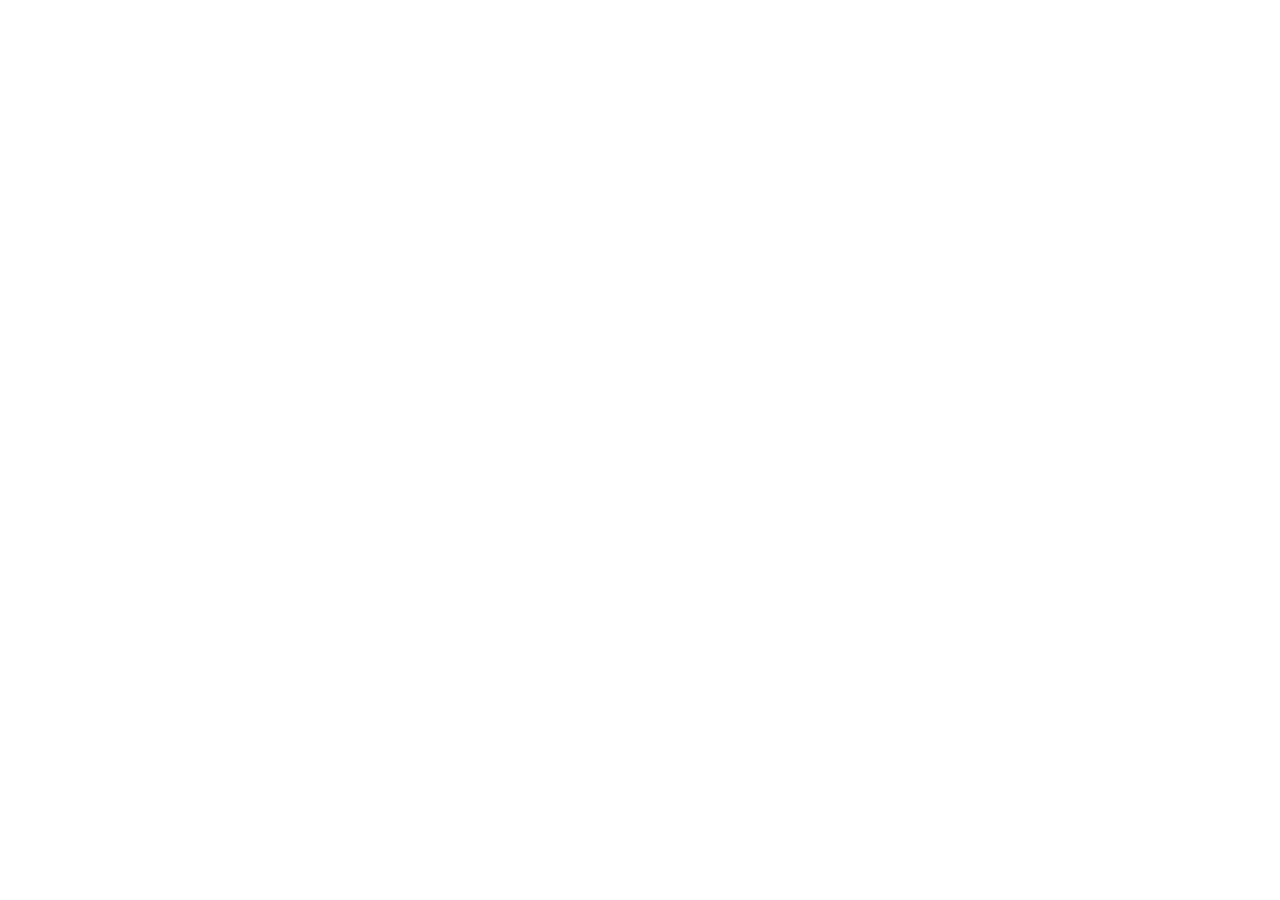
==== commit 62b8441f: "refactor: administracao do ponto sai daqui e vai para o adm Duas copias vivas do mesmo admin diverge" ====
--- a/admin.html
+++ b/admin.html
@@ -3,1515 +3,16 @@
 <head>
 <meta charset="utf-8">
 <meta name="viewport" content="width=device-width, initial-scale=1">
-<meta name="theme-color" content="#FFFFFF">
-<title>Administração · Ponto CNA Taquara</title>
-<link rel="preconnect" href="https://fonts.gstatic.com" crossorigin>
-<link href="https://fonts.googleapis.com/css2?family=Poppins:wght@400;500;600;700&family=Inter:wght@400;500;600&display=swap" rel="stylesheet">
+<title>Mudou de lugar · CNA Taquara</title>
+<meta http-equiv="refresh" content="0; url=https://adm.cnataquara.com.br/rep.html">
 <link rel="stylesheet" href="./assets/cna.css">
-<style>
-main{max-width:1260px; margin:0 auto; padding:24px}
-.painel[hidden]{display:none}
-h1.titulo{font-size:16px; font-weight:600}
-.filtros{display:flex; gap:12px; align-items:flex-end; flex-wrap:wrap; margin-bottom:20px}
-.filtros label.campo{margin-bottom:0}
-.filtros input,.filtros select{width:auto; min-width:150px}
-.empurra{margin-left:auto}
-#e-indicadores{margin-bottom:20px}
-tr.fds td{background:var(--superficie); color:var(--cinza)}
-tr.problema td:first-child{box-shadow:inset 3px 0 0 var(--vermelho)}
-tr.inativo td{opacity:.62}
-.vazio{padding:34px 14px; color:var(--cinza); text-align:center; line-height:1.55}
-h2.secao{font-family:var(--display); font-size:10px; font-weight:600; letter-spacing:.14em;
-  text-transform:uppercase; color:var(--cinza); margin:30px 0 12px}
-.acoes-linha{display:flex; gap:7px; justify-content:flex-end; flex-wrap:wrap}
-.acoes-linha button{padding:7px 13px; font-size:13px; min-height:0}
-
-.semana{display:grid; grid-template-columns:170px repeat(6,1fr); gap:4px; align-items:center}
-.semana .cab{font-family:var(--display); font-size:10px; font-weight:600; letter-spacing:.1em;
-  text-transform:uppercase; color:var(--cinza); text-align:center}
-.semana .quem{font-size:14px; padding-right:10px}
-.cel{height:40px; display:grid; place-items:center; font-family:var(--display); font-weight:500;
-  font-size:13px; border:1px solid var(--linha); background:var(--branco); border-radius:6px;
-  font-variant-numeric:tabular-nums}
-
-dialog{border:1px solid var(--linha); background:var(--branco); padding:0; border-radius:12px;
-  max-width:480px; width:calc(100% - 32px); color:var(--tinta); box-shadow:var(--sombra)}
-dialog::backdrop{background:rgba(26,26,26,.45)}
-dialog h2{font-size:19px; font-weight:600; padding:22px 24px 0}
-dialog .corpo{padding:18px 24px}
-dialog .rodape{padding:16px 24px 22px; display:flex; gap:10px; justify-content:flex-end}
-dialog .nota{margin-top:14px}
-dialog p.erro{color:var(--vermelho-escuro); font-size:13.5px; margin-top:12px; min-height:1.2em}
-
-/* Recado no rodapé em vez de alert(): alert trava a aba inteira e alguns
-   navegadores o bloqueiam quando disparado de dentro de um <dialog>. */
-#avisos{position:fixed; left:50%; bottom:22px; transform:translateX(-50%);
-  display:flex; flex-direction:column; gap:9px; z-index:60; width:min(440px,calc(100% - 28px))}
-.recado{background:var(--tinta); color:var(--branco); padding:13px 16px; border-radius:8px;
-  font-size:14px; line-height:1.45; box-shadow:var(--sombra); display:flex; gap:11px;
-  align-items:flex-start; animation:sobe .22s ease both}
-.recado.erro{background:var(--vermelho-escuro)}
-.recado.ok{background:var(--azul)}
-.recado button{background:none; border:0; color:inherit; opacity:.7; cursor:pointer;
-  font-size:19px; line-height:1; padding:0 2px; margin-left:auto}
-@keyframes sobe{from{opacity:0; transform:translateY(11px)}to{opacity:1; transform:none}}
-
-/* biometria dentro do cadastro da pessoa */
-#dlg-bio{max-width:560px}
-.bio-passo[hidden]{display:none}
-.bio-termo{max-height:190px; overflow:auto; border:1px solid var(--linha); border-radius:8px;
-  padding:14px 16px; font-size:13.5px; line-height:1.6; background:var(--superficie)}
-.bio-aceite{display:flex; gap:10px; align-items:flex-start; margin-top:14px; font-size:13.5px; line-height:1.5}
-.bio-aceite input{width:18px; height:18px; margin-top:2px; flex:none}
-.bio-acoes{display:flex; gap:10px; margin-top:16px; flex-wrap:wrap}
-.bio-camera{position:relative; border-radius:10px; overflow:hidden; background:var(--tinta); aspect-ratio:4/3}
-.bio-camera[hidden]{display:none}
-.bio-camera video{width:100%; height:100%; object-fit:cover; transform:scaleX(-1)}
-.bio-guia{position:absolute; left:0; right:0; bottom:0; padding:9px 12px; font-size:13px;
-  color:var(--branco); background:rgba(26,26,26,.62); text-align:center}
-.bio-amostras{display:grid; grid-template-columns:repeat(3,1fr); gap:8px; margin-top:12px}
-.bio-amostra{border:1px solid var(--linha); border-radius:8px; padding:9px 6px; text-align:center;
-  font-size:12.5px; color:var(--cinza)}
-.bio-amostra.ok{border-color:var(--azul); color:var(--azul); font-weight:600}
-
-.grade2{display:grid; grid-template-columns:1fr 1fr; gap:12px}
-@media (max-width:760px){
-  main{padding:14px}
-  .semana{grid-template-columns:120px repeat(6,1fr); font-size:12px}
-  /* CPF e admissão cabem lado a lado mesmo em tela estreita */
-  .grade2{grid-template-columns:1fr 1fr; gap:10px}
-  .empurra{margin-left:0}
-  .acoes-linha{justify-content:flex-start}
-}
-</style>
+<style>body{display:grid;place-items:center;min-height:100dvh;padding:24px;text-align:center}
+p{max-width:340px;line-height:1.6}a{color:var(--vermelho-escuro)}</style>
 </head>
 <body>
-
-<header class="topo">
-  <button class="hamburguer" id="menu-abrir" aria-label="Abrir menu" aria-expanded="false" aria-controls="gaveta">
-    <svg viewBox="0 0 24 24" fill="none" stroke="currentColor" stroke-width="2" stroke-linecap="round">
-      <path d="M3 6h18M3 12h18M3 18h18"/>
-    </svg>
-  </button>
-  <div class="marca">
-    <img class="colorida" src="./assets/logo-cna.png" alt="CNA Idiomas" onerror="this.dataset.falhou=1">
-    <img class="branca" src="./assets/logo-cna-branca.png" alt="CNA Idiomas" onerror="this.dataset.falhou=1">
-    <span class="lockup"><b>CNA</b> <i>idiomas</i></span>
-    <span class="unidade">Taquara</span>
-  </div>
-  <h1 class="titulo">Administração</h1>
-  <nav class="abas" id="gaveta" role="tablist">
-    <button role="tab" data-aba="equipe"     aria-selected="true">Equipe</button>
-    <button role="tab" data-aba="espelho"    aria-selected="false">Espelho</button>
-    <button role="tab" data-aba="banco"      aria-selected="false">Banco</button>
-    <button role="tab" data-aba="pendencias" aria-selected="false">Pendências</button>
-    <button role="tab" data-aba="relatorios" aria-selected="false">Relatórios</button>
-    <button role="tab" data-aba="config"     aria-selected="false">Configurações</button>
-    <a href="./cadastro.html">Biometria</a>
-    <a href="./">Bater ponto</a>
-    <button id="sair">Sair</button>
-  </nav>
-</header>
-<div class="veu" id="veu" hidden></div>
-
-<main>
-
-<!-- ============ EQUIPE ============ -->
-<section class="painel" id="p-equipe">
-  <div class="filtros">
-    <label class="campo"><span>Buscar</span><input type="text" id="q-equipe" placeholder="nome, cargo ou e-mail"></label>
-    <label class="campo"><span>Situação</span>
-      <select id="f-situacao"><option value="ativo">Ativos</option><option value="todos">Todos</option><option value="inativo">Desligados</option></select>
-    </label>
-    <button class="acao empurra" id="btn-novo">Cadastrar pessoa</button>
-  </div>
-  <table class="responsiva">
-    <caption id="cap-equipe">Equipe</caption>
-    <thead><tr>
-      <th>Nome</th><th>Turno</th><th>E-mail</th><th>Acesso</th>
-      <th>Admissão</th><th class="n">Banco</th><th>Biometria</th><th>Situação</th><th></th>
-    </tr></thead>
-    <tbody id="t-equipe"></tbody>
-  </table>
-</section>
-
-<!-- ============ ESPELHO ============ -->
-<section class="painel" id="p-espelho" hidden>
-  <div class="filtros">
-    <label class="campo"><span>Pessoa</span><select id="e-pessoa"></select></label>
-    <label class="campo"><span>Mês</span><input type="month" id="e-mes"></label>
-    <button class="leve" id="btn-fechar-mes">Fechar mês no banco</button>
-    <button class="leve" id="btn-csv">Exportar CSV</button>
-  </div>
-  <div id="e-indicadores" class="indicadores"></div>
-  <table class="responsiva">
-    <caption id="e-titulo">Espelho de ponto</caption>
-    <thead><tr>
-      <th>Dia</th><th>Entrada</th><th>Saída almoço</th><th>Volta</th><th>Saída</th>
-      <th class="n">Trab.</th><th class="n">Interv.</th><th class="n">Atraso</th>
-      <th class="n">Saldo</th><th>Situação</th><th></th>
-    </tr></thead>
-    <tbody id="t-espelho"></tbody>
-  </table>
-</section>
-
-<!-- ============ BANCO ============ -->
-<section class="painel" id="p-banco" hidden>
-  <div class="aviso info" id="banco-aviso" style="margin-bottom:18px"></div>
-  <div class="filtros">
-    <label class="campo"><span>Saldo até</span><input type="date" id="b-fim"></label>
-  </div>
-  <table class="responsiva">
-    <caption>Saldo por pessoa</caption>
-    <thead><tr><th>Nome</th><th class="n">Saldo</th><th>Situação</th><th class="n">Prazo</th></tr></thead>
-    <tbody id="t-banco"></tbody>
-  </table>
-  <div style="height:18px"></div>
-  <table class="responsiva" id="tb-extrato" hidden>
-    <caption id="cap-extrato">Extrato</caption>
-    <thead><tr><th>Data</th><th>Origem</th><th class="n">Lançamento</th><th class="n">Acumulado</th></tr></thead>
-    <tbody id="t-extrato"></tbody>
-  </table>
-</section>
-
-<!-- ============ PENDÊNCIAS ============ -->
-<section class="painel" id="p-pendencias" hidden>
-  <div class="filtros">
-    <label class="campo"><span>De</span><input type="date" id="pd-ini"></label>
-    <label class="campo"><span>Até</span><input type="date" id="pd-fim"></label>
-  </div>
-  <table class="responsiva">
-    <caption>Dias em aberto — marcação faltando ou sobrando</caption>
-    <thead><tr><th>Pessoa</th><th>Data</th><th>Situação</th><th>Justificativa</th><th></th></tr></thead>
-    <tbody id="t-aberto"></tbody>
-  </table>
-  <div style="height:18px"></div>
-  <table class="responsiva">
-    <caption>Marcações sinalizadas — fora da cerca, rede ou biometria</caption>
-    <thead><tr><th>Pessoa</th><th>Quando</th><th>Local</th><th>Identidade</th><th class="n">Distância</th><th></th></tr></thead>
-    <tbody id="t-sinalizadas"></tbody>
-  </table>
-</section>
-
-<!-- ============ RELATÓRIOS ============ -->
-<section class="painel" id="p-relatorios" hidden>
-  <div class="filtros">
-    <label class="campo"><span>De</span><input type="date" id="r-ini"></label>
-    <label class="campo"><span>Até</span><input type="date" id="r-fim"></label>
-  </div>
-  <table class="responsiva">
-    <caption>Resumo do período</caption>
-    <thead><tr>
-      <th>Pessoa</th><th class="n">Dias prev.</th><th class="n">Trabalhados</th>
-      <th class="n">Faltas</th><th class="n">Atrasos</th><th class="n">Min. atraso</th>
-      <th class="n">Horas</th><th class="n">Saldo</th><th class="n">Interv. curto</th><th class="n">Em aberto</th>
-    </tr></thead>
-    <tbody id="t-resumo"></tbody>
-  </table>
-
-  <h2 class="secao">Atraso por dia da semana</h2>
-  <p class="nota" style="margin-bottom:14px;max-width:66ch;border:0;padding:0">
-    Cada célula mostra quantas vezes a pessoa chegou atrasada naquele dia, sobre quantos
-    dias ela deveria ter trabalhado. Atraso espalhado é acidente. Atraso concentrado num
-    dia só é padrão, e padrão se resolve com conversa, não com desconto.
-  </p>
-  <div class="semana" id="mapa-semana"></div>
-
-  <h2 class="secao">Faltas e ausências</h2>
-  <table class="responsiva">
-    <thead><tr><th>Pessoa</th><th>Data</th><th>Dia</th><th>Situação</th><th>Justificativa</th></tr></thead>
-    <tbody id="t-faltas"></tbody>
-  </table>
-</section>
-
-<!-- ============ CONFIGURAÇÕES ============ -->
-<section class="painel" id="p-config" hidden>
-  <h2 class="secao">Aparelhos registrados</h2>
-  <p class="nota" style="margin-bottom:13px;max-width:70ch">
-    Cada pessoa registra o próprio celular. Se alguém perder o aparelho ou trocar de
-    número, revogue aqui: o passkey antigo para de valer na hora e a pessoa cadastra
-    o novo no primeiro acesso.
-  </p>
-  <table class="responsiva">
-    <thead><tr><th>Pessoa</th><th>Aparelho</th><th>Registrado</th><th>Última marcação</th><th>Situação</th><th></th></tr></thead>
-    <tbody id="t-dispositivos"></tbody>
-  </table>
-
-  <h2 class="secao">Feriados</h2>
-  <div class="filtros">
-    <label class="campo"><span>Ano</span><input type="number" id="f-ano" min="2020" max="2099" step="1"></label>
-    <button class="acao empurra" id="btn-novo-feriado">Adicionar feriado</button>
-  </div>
-  <table class="responsiva">
-    <thead><tr><th>Data</th><th>Nome</th><th>Tipo</th><th></th></tr></thead>
-    <tbody id="t-feriados"></tbody>
-  </table>
-
-  <h2 class="secao">Turnos</h2>
-  <table class="responsiva">
-    <thead><tr><th>Turno</th><th>Dias</th><th>Horário</th><th class="n">Carga diária</th><th class="n">Tolerância</th></tr></thead>
-    <tbody id="t-jornadas"></tbody>
-  </table>
-  <p class="nota" style="margin-top:12px;max-width:70ch">
-    O sábado não pertence ao turno: vem da escala de cada pessoa (A ou B), no horário
-    configurado para a unidade. Trocar o turno de alguém encerra a vigência anterior e
-    abre uma nova, preservando o espelho dos meses já fechados.
-  </p>
-
-  <h2 class="secao">Quem tem acesso administrativo</h2>
-  <table class="responsiva">
-    <thead><tr><th>E-mail</th><th>Papel</th><th>Observação</th><th></th></tr></thead>
-    <tbody id="t-acessos"></tbody>
-  </table>
-  <button class="leve" id="btn-novo-acesso" style="margin-top:12px">Conceder acesso</button>
-</section>
-
-</main>
-
-<div id="avisos" aria-live="polite"></div>
-
-<dialog id="dlg-pessoa">
-  <h2 id="dlg-pessoa-titulo">Cadastrar pessoa</h2>
-  <div class="corpo">
-    <label class="campo"><span>Nome completo</span><input type="text" id="f-nome" maxlength="52" autocomplete="off"></label>
-    <div class="grade2">
-      <label class="campo"><span>CPF</span><input type="text" id="f-cpf" inputmode="numeric" maxlength="14" autocomplete="off"></label>
-      <label class="campo"><span>Admissão</span><input type="date" id="f-admissao"></label>
-    </div>
-    <label class="campo"><span>E-mail de acesso</span><input type="email" id="f-email" inputmode="email" autocomplete="off"></label>
-    <label class="campo"><span>Cargo</span><input type="text" id="f-cargo" autocomplete="off"></label>
-    <div class="grade2">
-      <label class="campo"><span>Turno</span><select id="f-jornada"></select></label>
-      <label class="campo"><span>Sábado quinzenal</span>
-        <select id="f-sabado">
-          <option value="">Não trabalha</option>
-          <option value="A">Escala A — semanas pares</option>
-          <option value="B">Escala B — semanas ímpares</option>
-        </select>
-      </label>
-    </div>
-    <p class="nota">O e-mail é o que liga a pessoa ao login. As escalas A e B se alternam:
-    distribua a equipe entre as duas para ter sempre gente no sábado.</p>
-    <p class="erro" id="dlg-pessoa-erro"></p>
-  </div>
-  <div class="rodape">
-    <button class="leve" data-fecha="dlg-pessoa">Cancelar</button>
-    <button class="acao" id="dlg-pessoa-salvar">Salvar</button>
-  </div>
-</dialog>
-
-<dialog id="dlg-bio">
-  <h2>Biometria facial<span id="bio-quem" class="mudo" style="font-weight:400"></span></h2>
-  <div class="corpo">
-
-    <div class="bio-passo" id="bio-p-termo">
-      <div class="bio-termo" id="bio-termo">Carregando…</div>
-      <div class="bio-aceite">
-        <input type="checkbox" id="bio-aceito">
-        <label for="bio-aceito">A pessoa leu o termo e <strong>autoriza</strong> o uso da biometria
-        facial para confirmar a identidade no registro de ponto. Está ciente de que pode revogar
-        a autorização a qualquer momento e de que a recusa não impede o registro de ponto.</label>
-      </div>
-      <label class="campo" style="margin-top:14px">
-        <span>A pessoa confirma o nome completo</span>
-        <input type="text" id="bio-nome-aceite" placeholder="nome como no documento" autocomplete="off">
-      </label>
-      <div class="bio-acoes">
-        <button class="leve" id="bio-imprimir">Imprimir para assinatura</button>
-        <button class="acao" id="bio-consentir" disabled>Registrar consentimento</button>
-      </div>
-      <p class="nota">O aceite na tela vale, mas o papel assinado é o que se sustenta melhor numa
-      fiscalização. Imprima, colha a assinatura e guarde junto com a ficha da pessoa.</p>
-    </div>
-
-    <div class="bio-passo" id="bio-p-captura" hidden>
-      <div class="bio-camera" id="bio-camera" hidden>
-        <video id="bio-video" playsinline muted autoplay></video>
-        <div class="bio-guia" id="bio-guia">Enquadre o rosto</div>
-      </div>
-      <div class="bio-amostras" id="bio-amostras"></div>
-      <div class="bio-acoes">
-        <button class="acao" id="bio-ligar">Ligar a câmera</button>
-        <button class="leve" id="bio-capturar" disabled>Capturar amostra</button>
-      </div>
-      <p class="nota">São três amostras em posições diferentes porque o rosto muda: óculos, barba,
-      luz da recepção às 8h e às 21h. Uma amostra só falha no dia em que a pessoa está de boné.
-      <br><br>A foto não é enviada. O que sai do navegador é uma sequência de 128 números que
-      descreve o rosto e não permite reconstruí-lo.</p>
-    </div>
-
-    <p class="erro" id="dlg-bio-erro"></p>
-  </div>
-  <div class="rodape">
-    <button class="leve" id="bio-depois">Fazer depois</button>
-    <button class="acao" id="bio-salvar" disabled>Salvar biometria</button>
-  </div>
-</dialog>
-
-<dialog id="dlg-ajuste">
-  <h2 id="dlg-ajuste-titulo">Ajustar dia</h2>
-  <div class="corpo">
-    <p class="nota" id="dlg-ajuste-contexto" style="margin-bottom:14px"></p>
-    <div id="ajustes-do-dia"></div>
-    <label class="campo"><span>O que fazer</span>
-      <select id="a-tipo">
-        <option value="insercao">Inserir marcação esquecida</option>
-        <option value="abono">Abonar ausência ou atraso</option>
-        <option value="atestado">Atestado médico</option>
-        <option value="folga">Folga</option>
-        <option value="ferias">Férias</option>
-        <option value="compensacao">Compensar saldo do banco</option>
-      </select>
-    </label>
-    <label class="campo" id="a-wrap-hora"><span>Horário</span><input type="time" id="a-hora"></label>
-    <label class="campo" id="a-wrap-min" hidden><span>Minutos</span><input type="number" id="a-min" step="5" min="0" max="1440"></label>
-    <label class="campo"><span>Justificativa</span>
-      <textarea id="a-just" placeholder="Por que este ajuste está sendo feito. Fica registrado com seu nome."></textarea>
-    </label>
-    <p class="nota">A marcação original nunca é apagada. O ajuste entra como camada por
-    cima, com autor e data, e pode ser cancelado depois.</p>
-    <p class="erro" id="dlg-ajuste-erro"></p>
-  </div>
-  <div class="rodape">
-    <button class="leve" data-fecha="dlg-ajuste">Fechar</button>
-    <button class="acao" id="dlg-ajuste-salvar">Registrar ajuste</button>
-  </div>
-</dialog>
-
-<dialog id="dlg-confirma">
-  <h2 id="cf-titulo">Confirmar</h2>
-  <div class="corpo">
-    <p id="cf-texto" style="line-height:1.55"></p>
-    <label class="campo" id="cf-wrap-data" hidden style="margin-top:16px">
-      <span id="cf-rotulo-data">Data</span><input type="date" id="cf-data">
-    </label>
-    <label class="campo" id="cf-wrap-select" hidden style="margin-top:16px">
-      <span id="cf-rotulo-select">Escolha</span><select id="cf-select"></select>
-    </label>
-    <label class="campo" id="cf-wrap-motivo" hidden style="margin-top:16px">
-      <span id="cf-rotulo-motivo">Motivo</span><textarea id="cf-motivo"></textarea>
-    </label>
-    <p class="erro" id="cf-erro"></p>
-  </div>
-  <div class="rodape">
-    <button class="leve" data-fecha="dlg-confirma">Cancelar</button>
-    <button class="acao" id="cf-ok">Confirmar</button>
-  </div>
-</dialog>
-
-<dialog id="dlg-feriado">
-  <h2>Adicionar feriado</h2>
-  <div class="corpo">
-    <label class="campo"><span>Data</span><input type="date" id="fr-data"></label>
-    <label class="campo"><span>Nome</span><input type="text" id="fr-nome" maxlength="60"></label>
-    <label class="campo"><span>Tipo</span>
-      <select id="fr-tipo">
-        <option value="nacional">Nacional</option>
-        <option value="estadual">Estadual</option>
-        <option value="municipal">Municipal</option>
-        <option value="facultativo">Ponto facultativo</option>
-        <option value="recesso">Recesso da unidade</option>
-      </select>
-    </label>
-    <p class="nota">Em feriado a carga prevista do dia vira zero, então quem trabalhar
-    fica com saldo positivo integral. Cadastre apenas os dias em que a unidade realmente
-    fecha.</p>
-    <p class="erro" id="fr-erro"></p>
-  </div>
-  <div class="rodape">
-    <button class="leve" data-fecha="dlg-feriado">Cancelar</button>
-    <button class="acao" id="fr-salvar">Salvar</button>
-  </div>
-</dialog>
-
-<dialog id="dlg-acesso">
-  <h2>Conceder acesso administrativo</h2>
-  <div class="corpo">
-    <label class="campo"><span>E-mail</span><input type="email" id="ac-email" inputmode="email"></label>
-    <label class="campo"><span>Papel</span>
-      <select id="ac-papel">
-        <option value="coordenacao">Coordenação — vê e edita tudo</option>
-        <option value="auditor">Auditor — só leitura e exportação</option>
-      </select>
-    </label>
-    <label class="campo"><span>Observação</span><input type="text" id="ac-obs" maxlength="80"></label>
-    <p class="nota">O papel entra no próximo login. Se a conta já existir, a pessoa
-    precisa sair e entrar de novo para o acesso valer.</p>
-    <p class="erro" id="ac-erro"></p>
-  </div>
-  <div class="rodape">
-    <button class="leve" data-fecha="dlg-acesso">Cancelar</button>
-    <button class="acao" id="ac-salvar">Conceder</button>
-  </div>
-</dialog>
-
-<script type="module">
-import { createClient } from 'https://esm.sh/@supabase/supabase-js@2';
-
-const CFG = {
-  url:'https://snipevyvfxaotjhnabmx.supabase.co',
-  anon:'sb_publishable_T0rV6HAXusL_3J3Yzh-P_Q_CieYFkjA',
-  tz:'America/Sao_Paulo',
-};
-const sb = createClient(CFG.url, CFG.anon);
-const P  = sb.schema('ponto');
-const $  = (id) => document.getElementById(id);
-
-let EU = null, EQUIPE = [], JORNADAS = [], TURNOS = {}, SITUACAO = {}, editando = null, ajustando = null;
-
-/* Biometria vive aqui dentro: o cadastro da pessoa e a captura do rosto acontecem
-   na mesma sessao presencial, e separar isso em outra tela so criava pendencia
-   esquecida. A tela cadastro.html continua valendo para refazer captura avulsa. */
-const POSES = [
-  { rotulo:'De frente',        dica:'Olhe direto para a câmera' },
-  { rotulo:'Levemente à dir.', dica:'Vire o rosto um pouco para a direita' },
-  { rotulo:'Levemente à esq.', dica:'Vire o rosto um pouco para a esquerda' },
-];
-let TERMO = null, faceapi = null, modelosProntos = false;
-const BIO = { emp:null, nome:'', descritores:[], stream:null };
-
-/* ===================== base ===================== */
-const DOW = ['Dom','Seg','Ter','Qua','Qui','Sex','Sáb'];
-const esc = (s) => String(s ?? '').replace(/[<>&"]/g, c => ({'<':'&lt;','>':'&gt;','&':'&amp;','"':'&quot;'}[c]));
-const dia = (d) => d.split('-').reverse().slice(0,2).join('/');
-
-function hm(min){
-  if (min === null || min === undefined) return '—';
-  const s = min < 0 ? '-' : '', a = Math.abs(min);
-  return `${s}${Math.floor(a/60)}:${String(a%60).padStart(2,'0')}`;
-}
-function saldoCel(min, rotulo = 'Saldo'){
-  const r = ` data-rotulo="${rotulo}"`;
-  if (min === null || min === undefined) return `<td class="n mudo"${r}>—</td>`;
-  const c = min > 0 ? 'pos' : min < 0 ? 'neg' : '';
-  return `<td class="n ${c}"${r}>${min > 0 ? '+' : ''}${hm(min)}</td>`;
-}
-// Data no fuso do REP. Com slice(0,10) do ISO a data saia em UTC ao lado de
-// uma hora em Brasilia: marcacao de 12/08 as 21:10 aparecia como 13/08 21:10.
-function diaBR(iso){
-  return new Intl.DateTimeFormat('en-CA',{timeZone:CFG.tz,year:'numeric',month:'2-digit',day:'2-digit'})
-    .format(new Date(iso));
-}
-function hora(iso){
-  if (!iso) return '<span class="mudo">—</span>';
-  return new Intl.DateTimeFormat('pt-BR',{timeZone:CFG.tz,hour:'2-digit',minute:'2-digit',hour12:false})
-    .format(new Date(iso));
-}
-function periodoDoMes(mes){
-  const [a,m] = mes.split('-').map(Number);
-  return [`${mes}-01`, new Date(a, m, 0).toISOString().slice(0,10)];
-}
-
-function recado(texto, tipo = ''){
-  const el = document.createElement('div');
-  el.className = `recado ${tipo}`;
-  el.innerHTML = `<span>${esc(texto)}</span><button aria-label="Fechar">&times;</button>`;
-  el.querySelector('button').onclick = () => el.remove();
-  $('avisos').append(el);
-  setTimeout(() => el.remove(), tipo === 'erro' ? 9000 : 4500);
-}
-
-/* Toda escrita passa por aqui. Antes, metade das operações ignorava o campo
-   `error`: o RLS barrava, devolvia zero linhas e a tela dizia que deu certo.
-   Foi assim que o passkey de quem era desligado continuava ativo. */
-async function escrever(promessa, sucesso){
-  const r = await promessa;
-  if (r.error){ recado(traduzir(r.error.message), 'erro'); return null; }
-  if (sucesso) recado(sucesso, 'ok');
-  return r.data ?? true;
-}
-function traduzir(msg){
-  const m = String(msg);
-  if (/empregados_cpf_valido/.test(m))        return 'CPF inválido: os dígitos verificadores não conferem.';
-  if (/empregados_email_formato/.test(m))     return 'E-mail em formato inválido.';
-  if (/empregados_nome_minimo/.test(m))       return 'Informe o nome completo.';
-  if (/empregados_admissao/.test(m))          return 'Data de admissão fora de um intervalo plausível.';
-  if (/empregados_demissao/.test(m))          return 'A data de saída não pode ser anterior à admissão.';
-  if (/duplicate key.*cpf/.test(m))           return 'Já existe alguém cadastrado com este CPF.';
-  if (/duplicate key.*email/.test(m))         return 'Este e-mail já está em uso por outra pessoa.';
-  if (/duplicate key.*feriados/.test(m))      return 'Já existe um feriado nesta data.';
-  if (/row-level security|permission denied/.test(m)) return 'Você não tem permissão para esta ação.';
-  if (/violates check constraint/.test(m))    return 'Algum campo está fora do formato esperado.';
-  if (/JWT|token|expired/i.test(m))           return 'Sua sessão expirou. Entre de novo.';
-  return m;
-}
-
-function cpfValido(cpf){
-  cpf = cpf.replace(/\D/g,'');
-  if (cpf.length !== 11 || /^(\d)\1{10}$/.test(cpf)) return false;
-  const d = cpf.split('').map(Number);
-  let s = 0;
-  for (let i = 0; i < 9; i++) s += d[i] * (10 - i);
-  let dv = 11 - (s % 11); if (dv >= 10) dv = 0;
-  if (dv !== d[9]) return false;
-  s = 0;
-  for (let i = 0; i < 10; i++) s += d[i] * (11 - i);
-  dv = 11 - (s % 11); if (dv >= 10) dv = 0;
-  return dv === d[10];
-}
-const fmtCpf = (c) => c.replace(/(\d{3})(\d{3})(\d{3})(\d{2})/,'$1.$2.$3-$4');
-const emailOk = (e) => /^[^@\s]+@[^@\s]+\.[a-z]{2,}$/i.test(e);
-
-/* Confirmação com campos opcionais, no lugar de prompt(). prompt() não
-   valida, não é estilizável e é bloqueado dentro de outro diálogo. */
-function confirmar({ titulo, texto, okTexto = 'Confirmar', data, motivo, select }){
-  return new Promise((resolve) => {
-    $('cf-titulo').textContent = titulo;
-    $('cf-texto').textContent = texto;
-    $('cf-ok').textContent = okTexto;
-    $('cf-erro').textContent = '';
-
-    $('cf-wrap-data').hidden = !data;
-    if (data){ $('cf-rotulo-data').textContent = data.rotulo; $('cf-data').value = data.valor ?? ''; }
-    $('cf-wrap-motivo').hidden = !motivo;
-    if (motivo){ $('cf-rotulo-motivo').textContent = motivo.rotulo; $('cf-motivo').value = ''; }
-    $('cf-wrap-select').hidden = !select;
-    if (select){
-      $('cf-rotulo-select').textContent = select.rotulo;
-      $('cf-select').innerHTML = select.opcoes.map(o => `<option value="${o.v}">${esc(o.t)}</option>`).join('');
-    }
-
-    const dlg = $('dlg-confirma');
-    let resolvido = false;
-    const ok = () => {
-      if (data && !$('cf-data').value){ $('cf-erro').textContent = 'Informe a data.'; return; }
-      if (motivo && $('cf-motivo').value.trim().length < 5){
-        $('cf-erro').textContent = 'Escreva o motivo — ele fica registrado com seu nome.'; return;
-      }
-      resolvido = true;
-      dlg.close();
-      resolve({ data:$('cf-data').value, motivo:$('cf-motivo').value.trim(), select:$('cf-select').value });
-    };
-    $('cf-ok').addEventListener('click', ok);
-    dlg.addEventListener('close', () => {
-      $('cf-ok').removeEventListener('click', ok);
-      if (!resolvido) resolve(null);
-    }, { once:true });
-    dlg.showModal();
-  });
-}
-document.querySelectorAll('[data-fecha]').forEach(b => b.onclick = () => $(b.dataset.fecha).close());
-
-/* ===================== navegação ===================== */
-/* ---------- menu lateral ----------
-   Fecha ao escolher um item, ao tocar fora e no Esc. Trava a rolagem do
-   fundo enquanto está aberto: sem isso o conteúdo desliza atrás da gaveta
-   e a pessoa perde a posição na lista. */
-const gaveta = document.getElementById('gaveta');
-const veu = document.getElementById('veu');
-const btnMenu = document.getElementById('menu-abrir');
-
-function menu(abrir){
-  gaveta.classList.toggle('aberta', abrir);
-  btnMenu.setAttribute('aria-expanded', String(abrir));
-  document.body.classList.toggle('travado', abrir);
-  if (abrir){
-    veu.hidden = false;
-    requestAnimationFrame(() => veu.classList.add('aberto'));
-    gaveta.querySelector('button,a')?.focus();
-  } else {
-    veu.classList.remove('aberto');
-    setTimeout(() => { veu.hidden = true; }, 220);
-  }
-}
-btnMenu.addEventListener('click', () => menu(!gaveta.classList.contains('aberta')));
-veu.addEventListener('click', () => menu(false));
-document.addEventListener('keydown', (e) => {
-  if (e.key === 'Escape' && gaveta.classList.contains('aberta')) menu(false);
-});
-gaveta.addEventListener('click', (e) => {
-  if (e.target.closest('button,a') && window.matchMedia('(max-width:860px)').matches) menu(false);
-});
-
-const CARREGA = {
-  equipe: carregarEquipe, espelho: carregarEspelho, banco: carregarBanco,
-  pendencias: carregarPendencias, relatorios: carregarRelatorios, config: carregarConfig,
-};
-document.querySelectorAll('nav.abas button[data-aba]').forEach(b => b.onclick = () => {
-  document.querySelectorAll('nav.abas button[data-aba]').forEach(x => x.setAttribute('aria-selected', x === b));
-  document.querySelectorAll('.painel').forEach(p => p.hidden = p.id !== `p-${b.dataset.aba}`);
-  CARREGA[b.dataset.aba]?.();
-});
-$('sair').onclick = async () => { await sb.auth.signOut(); location.replace('./entrar.html'); };
-
-/* ===================== EQUIPE ===================== */
-function bioCel(e){
-  if (!e.ativo) return '<span class="mudo">—</span>';
-  const s = SITUACAO[e.id];
-  if (!s || !s.consentiu) return '<span class="tag alerta">sem termo</span>';
-  if (s.amostras_faciais >= 3) return `<span class="tag ok">${s.amostras_faciais} amostras</span>`;
-  return `<span class="tag alerta">${s.amostras_faciais} de 3</span>`;
-}
-
-async function carregarEquipe(){
-  const { data, error } = await P.from('empregados')
-    .select('id,nome,cpf,cargo,email,auth_user_id,admissao,demissao,ativo,escala_sabado')
-    .order('nome');
-  if (error) return recado(traduzir(error.message), 'erro');
-  EQUIPE = data ?? [];
-
-  const { data: vinc } = await P.from('empregado_jornada').select('empregado_id, jornadas(nome)');
-  TURNOS = Object.fromEntries((vinc ?? []).map(v => [v.empregado_id, v.jornadas?.nome]));
-
-  // situacao_cadastro so devolve gente ativa, entao quem esta desligado cai no
-  // fallback e a celula mostra traço em vez de "falta".
-  const { data: sit } = await P.rpc('situacao_cadastro');
-  SITUACAO = Object.fromEntries((sit ?? []).map(s => [s.empregado_id, s]));
-
-  const saldos = Object.fromEntries(await Promise.all(EQUIPE.map(async e => {
-    const { data: s } = await P.rpc('saldo_banco', { p_emp: e.id });
-    return [e.id, s ?? 0];
-  })));
-
-  const q = $('q-equipe').value.toLowerCase();
-  const f = $('f-situacao').value;
-  const lista = EQUIPE.filter(e =>
-    (f === 'todos' || (f === 'ativo') === !!e.ativo) &&
-    (!q || `${e.nome} ${e.cargo ?? ''} ${e.email ?? ''}`.toLowerCase().includes(q)));
-
-  $('cap-equipe').textContent =
-    `Equipe — ${lista.length} de ${EQUIPE.length} ${EQUIPE.length === 1 ? 'pessoa' : 'pessoas'}`;
-
-  $('t-equipe').innerHTML = lista.length ? lista.map(e => `
-    <tr class="${e.ativo ? '' : 'inativo'}">
-      <td class="destaque" data-rotulo=""><strong>${esc(e.nome)}</strong>
-        <div class="mudo" style="font-weight:400;font-size:12.5px">${fmtCpf(e.cpf)}${e.cargo ? ' · ' + esc(e.cargo) : ''}</div></td>
-      <td data-rotulo="Turno">${TURNOS[e.id] ? esc(TURNOS[e.id]) : '<span class="mudo">sem turno</span>'}
-        ${e.escala_sabado ? `<div class="mudo" style="font-size:12.5px">sáb. escala ${e.escala_sabado}</div>` : ''}</td>
-      <td class="mudo" data-rotulo="E-mail" style="font-size:12.5px">${esc(e.email) || '—'}</td>
-      <td data-rotulo="Acesso">${e.auth_user_id
-        ? '<span class="tag ok">vinculado</span>'
-        : e.email ? '<span class="tag neutra">aguardando 1º login</span>'
-                  : '<span class="tag alerta">sem e-mail</span>'}</td>
-      <td data-rotulo="Admissão">${e.admissao.split('-').reverse().join('/')}</td>
-      ${saldoCel(saldos[e.id], 'Banco')}
-      <td data-rotulo="Biometria">${bioCel(e)}</td>
-      <td data-rotulo="Situação">${e.ativo
-        ? '<span class="tag ok">ativo</span>'
-        : `<span class="tag neutra">desligado ${e.demissao ? dia(e.demissao) : ''}</span>`}</td>
-      <td data-rotulo=""><div class="acoes-linha">
-        <button class="leve" data-editar="${e.id}">Editar</button>
-        ${e.ativo ? `<button class="leve" data-bio="${e.id}">Biometria</button>` : ''}
-        ${e.ativo ? `<button class="btn danger" data-desligar="${e.id}">Desligar</button>`
-                  : `<button class="leve" data-reativar="${e.id}">Reativar</button>`}
-      </div></td>
-    </tr>`).join('')
-    : '<tr><td colspan="9" class="vazio">Nenhuma pessoa encontrada com esses filtros.</td></tr>';
-
-  const sel = $('e-pessoa'), atual = sel.value;
-  sel.innerHTML = EQUIPE.filter(e => e.ativo)
-    .map(e => `<option value="${e.id}">${esc(e.nome)}</option>`).join('');
-  if (atual && EQUIPE.some(e => e.id === atual && e.ativo)) sel.value = atual;
-}
-$('q-equipe').oninput = carregarEquipe;
-$('f-situacao').onchange = carregarEquipe;
-
-$('t-equipe').onclick = async (ev) => {
-  const b = ev.target.closest('button'); if (!b) return;
-  const { editar, desligar, reativar, bio } = b.dataset;
-  if (editar) return abrirPessoa(EQUIPE.find(x => x.id === editar));
-  if (bio){
-    const p = EQUIPE.find(x => x.id === bio);
-    return abrirBio(p.id, p.nome);
-  }
-
-  if (desligar){
-    const p = EQUIPE.find(x => x.id === desligar);
-    const r = await confirmar({
-      titulo:`Desligar ${p.nome}`,
-      texto:'O cadastro não é apagado: as marcações e o espelho continuam disponíveis, '
-        + 'como exige o prazo de guarda trabalhista. O que acontece é que o passkey do '
-        + 'celular é desativado, a biometria revogada e o turno encerrado na data da saída.',
-      okTexto:'Desligar',
-      data:{ rotulo:'Data do desligamento', valor:new Date().toISOString().slice(0,10) },
-      motivo:{ rotulo:'Motivo' },
-    });
-    if (!r) return;
-    const res = await escrever(P.rpc('desligar_empregado',
-      { p_emp: desligar, p_demissao: r.data, p_motivo: r.motivo }));
-    if (res) recado(`${res.nome} desligado. ${res.passkeys_desativados} aparelho(s) e `
-      + `${res.biometrias_revogadas} biometria(s) revogados.`, 'ok');
-    return carregarEquipe();
-  }
-
-  if (reativar){
-    if (!JORNADAS.length) return recado('Nenhum turno cadastrado.', 'erro');
-    const p = EQUIPE.find(x => x.id === reativar);
-    const r = await confirmar({
-      titulo:`Reativar ${p.nome}`,
-      texto:'A pessoa volta a aparecer como ativa e pode bater ponto de novo. A biometria '
-        + 'e o passkey NÃO voltam: quem retorna passa pelo cadastro presencial outra vez, '
-        + 'com consentimento novo. É de propósito.',
-      okTexto:'Reativar',
-      select:{ rotulo:'Turno', opcoes: JORNADAS.map(j => ({ v:j.id, t:j.nome })) },
-    });
-    if (!r) return;
-    const res = await escrever(P.rpc('reativar_empregado', { p_emp: reativar, p_jornada: r.select }));
-    if (res) recado(`${res.nome} reativado. Refaça o cadastro biométrico.`, 'ok');
-    return carregarEquipe();
-  }
-};
-
-function abrirPessoa(p){
-  editando = p ?? null;
-  $('dlg-pessoa-titulo').textContent = p ? 'Editar pessoa' : 'Cadastrar pessoa';
-  $('dlg-pessoa-erro').textContent = '';
-  $('f-nome').value = p?.nome ?? '';
-  $('f-cpf').value  = p ? fmtCpf(p.cpf) : '';
-  $('f-cargo').value = p?.cargo ?? '';
-  $('f-email').value = p?.email ?? '';
-  $('f-admissao').value = p?.admissao ?? new Date().toISOString().slice(0,10);
-  $('f-sabado').value = p?.escala_sabado ?? '';
-  $('f-jornada').innerHTML = JORNADAS.map(j => `<option value="${j.id}">${esc(j.nome)}</option>`).join('');
-  if (p) P.from('empregado_jornada').select('jornada_id').eq('empregado_id', p.id)
-    .maybeSingle().then(({ data }) => { if (data) $('f-jornada').value = data.jornada_id; });
-  $('dlg-pessoa').showModal();
-  $('f-nome').focus();
-}
-$('btn-novo').onclick = () => abrirPessoa(null);
-$('f-cpf').oninput = (e) => {
-  const d = e.target.value.replace(/\D/g,'').slice(0,11);
-  e.target.value = d.length > 9 ? fmtCpf(d) : d;
-};
-
-$('dlg-pessoa-salvar').onclick = async () => {
-  const err = $('dlg-pessoa-erro');
-  const cpf = $('f-cpf').value.replace(/\D/g,'');
-  const nome = $('f-nome').value.trim();
-  const email = $('f-email').value.trim().toLowerCase();
-
-  // Validar aqui dá a mensagem no campo certo e evita uma ida ao servidor.
-  // As mesmas regras existem como constraint: a tela é conveniência, o
-  // banco é a garantia.
-  if (nome.length < 5)  return (err.textContent = 'Informe o nome completo.');
-  if (!cpfValido(cpf))  return (err.textContent = 'CPF inválido — confira os dígitos.');
-  if (email && !emailOk(email)) return (err.textContent = 'E-mail em formato inválido.');
-  if (!$('f-admissao').value)   return (err.textContent = 'Informe a data de admissão.');
-  if (!JORNADAS.length)         return (err.textContent = 'Nenhum turno cadastrado.');
-
-  const btn = $('dlg-pessoa-salvar');
-  btn.disabled = true; btn.textContent = 'Salvando…';
-  err.textContent = '';
-  let novoId = null;
-
-  const dados = {
-    nome: nome.toUpperCase(), cpf,
-    cargo: $('f-cargo').value.trim() || null,
-    email: email || null,
-    admissao: $('f-admissao').value,
-    escala_sabado: $('f-sabado').value || null,
-  };
-
-  try {
-    if (editando){
-      if (!await escrever(P.from('empregados').update(dados).eq('id', editando.id))) return;
-      const { data: atual } = await P.from('empregado_jornada')
-        .select('id, jornada_id').eq('empregado_id', editando.id).maybeSingle();
-      if (atual && atual.jornada_id !== $('f-jornada').value){
-        // Trocar de turno não reescreve o passado: encerra a vigência hoje e
-        // abre outra. O espelho dos meses fechados continua apurado contra o
-        // horário que valia na época.
-        const hoje = new Date().toISOString().slice(0,10);
-        await escrever(P.from('empregado_jornada').delete().eq('id', atual.id));
-        await escrever(P.from('empregado_jornada').insert({
-          empregado_id: editando.id, jornada_id: $('f-jornada').value, vigencia:`[${hoje},)` }));
-      } else if (!atual){
-        await escrever(P.from('empregado_jornada').insert({
-          empregado_id: editando.id, jornada_id: $('f-jornada').value,
-          vigencia:`[${dados.admissao},)` }));
-      }
-      recado('Cadastro atualizado.', 'ok');
-    } else {
-      const { data: rep } = await P.from('rep').select('id').limit(1).single();
-      const novo = await escrever(
-        P.from('empregados').insert({ ...dados, rep_id: rep.id }).select('id').single());
-      if (!novo) return;
-      await escrever(P.from('empregado_jornada').insert({
-        empregado_id: novo.id, jornada_id: $('f-jornada').value,
-        vigencia:`[${dados.admissao},)` }));
-      recado(`${dados.nome} cadastrado. Crie a conta no Authentication com o mesmo e-mail.`, 'ok');
-      novoId = novo.id;
-    }
-    $('dlg-pessoa').close();
-    await carregarEquipe();
-    // A pessoa esta na frente do balcao agora. Emendar a captura aqui e o que
-    // evita o cadastro pela metade que so aparece no dia da primeira marcacao.
-    if (novoId) abrirBio(novoId, dados.nome);
-  } finally {
-    btn.disabled = false; btn.textContent = 'Salvar';
-  }
-};
-
-/* ===================== BIOMETRIA FACIAL ===================== */
-/* Presencial por um motivo: e o unico momento em que alguem confere que o
-   rosto capturado pertence mesmo aquela pessoa. Feito a distancia, a
-   biometria so garante que e sempre a mesma cara, nao de quem ela e. */
-
-function bioErro(txt){ $('dlg-bio-erro').textContent = txt ?? ''; }
-
-function bioPintarAmostras(){
-  $('bio-amostras').innerHTML = POSES.map((p, i) =>
-    `<div class="bio-amostra ${BIO.descritores[i] ? 'ok' : ''}">${BIO.descritores[i] ? '\u2713 ' : ''}${p.rotulo}</div>`
-  ).join('');
-  $('bio-guia').textContent = BIO.descritores.length < POSES.length
-    ? POSES[BIO.descritores.length].dica : 'Amostras completas';
-  $('bio-salvar').disabled = BIO.descritores.length < POSES.length;
-}
-
-function bioFecharCamera(){
-  BIO.stream?.getTracks().forEach(t => t.stop());
-  BIO.stream = null;
-  $('bio-camera').hidden = true;
-  $('bio-ligar').disabled = false;
-  $('bio-ligar').textContent = 'Ligar a câmera';
-  $('bio-capturar').disabled = true;
-}
-
-function bioMostrarCaptura(){
-  $('bio-p-termo').hidden = true;
-  $('bio-p-captura').hidden = false;
-  bioPintarAmostras();
-}
-
-async function abrirBio(emp, nome){
-  BIO.emp = emp; BIO.nome = nome; BIO.descritores = [];
-  bioErro('');
-  $('bio-quem').textContent = nome ? ' · ' + nome : '';
-  $('bio-aceito').checked = false;
-  $('bio-nome-aceite').value = '';
-  $('bio-consentir').disabled = true;
-  $('bio-salvar').disabled = true;
-  $('bio-p-termo').hidden = false;
-  $('bio-p-captura').hidden = true;
-  bioFecharCamera();
-  $('dlg-bio').showModal();
-
-  if (!TERMO){
-    const { data: t } = await P.from('termos').select('*').eq('vigente', true).maybeSingle();
-    TERMO = t;
-  }
-  $('bio-termo').innerHTML = TERMO
-    ? `<h3 style="font-size:15px;margin-bottom:8px">${esc(TERMO.titulo)}</h3>${esc(TERMO.texto)}`
-      + `<p style="margin-top:14px;color:var(--cinza);font-size:11px">versão ${esc(TERMO.versao)}</p>`
-    : 'Nenhum termo vigente cadastrado. Cadastre um termo antes de coletar biometria.';
-
-  // Consentimento vivo pula o passo do termo: refazer captura nao exige
-  // colher autorizacao de novo.
-  const { data: c } = await P.from('consentimentos')
-    .select('aceito_em, versao').eq('empregado_id', emp)
-    .eq('aceito', true).is('revogado_em', null)
-    .order('aceito_em', { ascending:false }).limit(1).maybeSingle();
-  if (c) bioMostrarCaptura();
-}
-
-$('bio-imprimir').onclick = () => {
-  if (!TERMO) return bioErro('Nenhum termo vigente cadastrado.');
-  // Janela separada de proposito: window.print() disparado de dentro de um
-  // <dialog> imprime a caixa flutuante, nao o documento.
-  const w = window.open('', '_blank', 'width=820,height=900');
-  if (!w) return bioErro('O navegador bloqueou a janela de impressão. Libere o popup e tente de novo.');
-  w.document.write(`<!DOCTYPE html><html lang="pt-BR"><head><meta charset="utf-8">`
-    + `<title>${esc(TERMO.titulo)}</title><style>`
-    + `body{font:14px/1.65 system-ui,sans-serif; max-width:640px; margin:40px auto; padding:0 20px; color:#1A1A1A}`
-    + `h1{font-size:19px} .assina{margin-top:70px; border-top:1px solid #1A1A1A; padding-top:7px; font-size:13px}`
-    + `.mudo{color:#5A5A5A; font-size:12px}</style></head><body>`
-    + `<h1>${esc(TERMO.titulo)}</h1><div>${esc(TERMO.texto)}</div>`
-    + `<p class="mudo">versão ${esc(TERMO.versao)}</p>`
-    + `<p class="assina">${esc(BIO.nome)}<br><span class="mudo">assinatura e data</span></p>`
-    + `</body></html>`);
-  w.document.close();
-  w.focus();
-  w.print();
-};
-
-function bioChecarAceite(){
-  $('bio-consentir').disabled = !(
-    BIO.emp && $('bio-aceito').checked && $('bio-nome-aceite').value.trim().length >= 5);
-}
-$('bio-aceito').onchange = bioChecarAceite;
-$('bio-nome-aceite').oninput = bioChecarAceite;
-
-$('bio-consentir').onclick = async () => {
-  if (!BIO.emp) return bioErro('Nenhuma pessoa selecionada.');
-  if (!TERMO) return bioErro('Nenhum termo vigente cadastrado.');
-  const btn = $('bio-consentir');
-  btn.disabled = true;
-  const ok = await escrever(P.from('consentimentos').insert({
-    empregado_id: BIO.emp,
-    versao: TERMO.versao,
-    aceito: true,
-    aceito_por_nome: $('bio-nome-aceite').value.trim().toUpperCase(),
-    testemunha_id: EU?.id ?? null,
-    user_agent: navigator.userAgent,
-  }));
-  if (!ok){ btn.disabled = false; return; }
-  recado('Consentimento registrado.', 'ok');
-  bioMostrarCaptura();
-};
-
-$('bio-ligar').onclick = async () => {
-  const btn = $('bio-ligar');
-  btn.disabled = true; btn.textContent = 'Carregando modelos…';
-  bioErro('');
-  try {
-    // Import sob demanda: o face-api pesa alguns MB e quem so vai conferir o
-    // espelho nao precisa baixar nada disso.
-    if (!faceapi) faceapi = await import('https://cdn.jsdelivr.net/npm/@vladmandic/face-api@1.7.15/dist/face-api.esm.js');
-    if (!modelosProntos){
-      await Promise.all([
-        faceapi.nets.tinyFaceDetector.loadFromUri('./models'),
-        faceapi.nets.faceLandmark68Net.loadFromUri('./models'),
-        faceapi.nets.faceRecognitionNet.loadFromUri('./models'),
-      ]);
-      modelosProntos = true;
-    }
-    BIO.stream = await navigator.mediaDevices.getUserMedia({
-      video:{ facingMode:'user', width:{ideal:640}, height:{ideal:480} }, audio:false });
-    $('bio-video').srcObject = BIO.stream;
-    $('bio-camera').hidden = false;
-    await $('bio-video').play();
-    btn.textContent = 'Câmera ligada';
-    $('bio-capturar').disabled = false;
-  } catch (e) {
-    bioErro('Não consegui abrir a câmera: ' + e.message);
-    btn.disabled = false; btn.textContent = 'Ligar a câmera';
-  }
-};
-
-const bioDistancia = (a, b) => Math.hypot(...a.map((v, i) => v - b[i]));
-
-$('bio-capturar').onclick = async () => {
-  const btn = $('bio-capturar');
-  btn.disabled = true; btn.textContent = 'Capturando…';
-  bioErro('');
-
-  const det = await faceapi
-    .detectSingleFace($('bio-video'), new faceapi.TinyFaceDetectorOptions({ inputSize:320, scoreThreshold:.5 }))
-    .withFaceLandmarks().withFaceDescriptor();
-
-  if (!det){
-    bioErro('Não achei um rosto no quadro. Aproxime e melhore a luz.');
-  } else if (det.detection.box.area / (640*480) < 0.04){
-    bioErro('Rosto pequeno demais. Chegue mais perto da câmera.');
-  } else {
-    const novo = Array.from(det.descriptor);
-    // Amostras quase identicas nao ajudam: o objetivo e variar a pose.
-    if (BIO.descritores.some(d => bioDistancia(d, novo) < 0.22)){
-      bioErro('Muito parecida com a anterior. Mude a posição do rosto.');
-    } else {
-      BIO.descritores.push(novo);
-      bioPintarAmostras();
-    }
-  }
-  btn.disabled = false; btn.textContent = 'Capturar amostra';
-};
-
-$('bio-salvar').onclick = async () => {
-  if (!BIO.emp) return bioErro('Nenhuma pessoa selecionada.');
-  if (BIO.descritores.length < POSES.length) return bioErro('Faltam amostras.');
-  const btn = $('bio-salvar');
-  btn.disabled = true; btn.textContent = 'Salvando…';
-
-  const ok = await escrever(P.from('biometria_facial').insert(BIO.descritores.map(d => ({
-    empregado_id: BIO.emp,
-    descritor: `[${d.join(',')}]`,
-    consentimento_em: new Date().toISOString(),
-    consentimento_texto_versao: TERMO?.versao ?? null,
-  }))));
-  btn.textContent = 'Salvar biometria';
-  if (!ok){ btn.disabled = false; return; }
-
-  recado(`Biometria de ${BIO.nome} cadastrada. Falta a pessoa registrar o celular dela na tela de bater ponto.`, 'ok');
-  $('dlg-bio').close();
-  carregarEquipe();
-};
-
-$('bio-depois').onclick = () => $('dlg-bio').close();
-// A camera precisa morrer em qualquer caminho de saida, inclusive no Esc.
-$('dlg-bio').addEventListener('close', () => { bioFecharCamera(); BIO.descritores = []; });
-
-/* ===================== ESPELHO ===================== */
-async function carregarEspelho(){
-  const emp = $('e-pessoa').value;
-  if (!emp){
-    $('t-espelho').innerHTML = '<tr><td colspan="11" class="vazio">Cadastre alguém na aba Equipe primeiro.</td></tr>';
-    $('e-indicadores').innerHTML = '';
-    return;
-  }
-  const [ini, fim] = periodoDoMes($('e-mes').value);
-  const { data, error } = await P.rpc('espelho', { p_emp:emp, p_ini:ini, p_fim:fim });
-  if (error) return recado(traduzir(error.message), 'erro');
-  const linhas = data ?? [];
-
-  const conta = (f) => linhas.filter(f).length;
-  const soma = (k) => linhas.reduce((a,l) => a + (l[k] ?? 0), 0);
-  const { data: banco } = await P.rpc('saldo_banco', { p_emp:emp, p_ate:fim });
-
-  $('e-titulo').textContent = `Espelho de ponto — ${$('e-pessoa').selectedOptions[0].textContent}`;
-  $('e-indicadores').innerHTML = `
-    <div class="ind"><dt>Horas trabalhadas</dt><dd>${hm(soma('trabalhado_min'))}</dd>
-      <p class="nota">previsto ${hm(soma('carga_prev_min'))}</p></div>
-    <div class="ind"><dt>Saldo do mês</dt><dd class="${soma('saldo_min')>=0?'pos':'neg'}">${soma('saldo_min')>0?'+':''}${hm(soma('saldo_min'))}</dd>
-      <p class="nota">banco acumulado ${hm(banco)}</p></div>
-    <div class="ind"><dt>Atrasos</dt><dd>${conta(l=>l.atraso_min>0)}</dd>
-      <p class="nota">${hm(soma('atraso_min'))} no total</p></div>
-    <div class="ind"><dt>Faltas</dt><dd>${conta(l=>l.falta)}</dd>
-      <p class="nota">sem abono lançado</p></div>
-    <div class="ind"><dt>Dias em aberto</dt><dd class="${conta(l=>!l.apurado)?'neg':''}">${conta(l=>!l.apurado)}</dd>
-      <p class="nota">esperando ajuste</p></div>`;
-
-  $('t-espelho').innerHTML = linhas.map(l => {
-    const fds = l.dia_semana === 0 || l.dia_semana === 6;
-    const problema = !l.apurado || l.falta || l.inconsistencias?.length;
-    let situacao = '<span class="tag ok">ok</span>';
-    if (l.feriado)        situacao = `<span class="tag neutra">${esc(l.feriado)}</span>`;
-    else if (!l.apurado)  situacao = '<span class="tag alerta">em aberto</span>';
-    else if (l.falta)     situacao = '<span class="tag alerta">falta</span>';
-    else if (l.abono_min) situacao = '<span class="tag neutra">abonado</span>';
-    else if (l.inconsistencias?.includes('sem jornada cadastrada para este dia'))
-                          situacao = '<span class="tag alerta">sem jornada</span>';
-    else if (l.carga_prev_min === 0) situacao = '<span class="tag neutra">folga</span>';
-    const notas = (l.inconsistencias ?? []).map(i =>
-      `<div class="mudo" style="font-size:12px;margin-top:4px">${esc(i)}</div>`).join('');
-
-    return `<tr class="${fds?'fds':''} ${problema?'problema':''}">
-      <td class="destaque" data-rotulo="">${dia(l.data)} <span class="mudo">${DOW[l.dia_semana]}</span></td>
-      <td class="hora" data-rotulo="Entrada">${hora(l.entrada)}</td>
-      <td class="hora" data-rotulo="Saída almoço">${hora(l.saida_almoco)}</td>
-      <td class="hora" data-rotulo="Volta">${hora(l.volta_almoco)}</td>
-      <td class="hora" data-rotulo="Saída">${hora(l.saida)}</td>
-      <td class="n" data-rotulo="Trabalhado">${l.trabalhado_min === null ? '—' : hm(l.trabalhado_min)}</td>
-      <td data-rotulo="Intervalo" class="n ${l.intervalo_min !== null && l.carga_prev_min > 360 && l.intervalo_min < 60 ? 'neg' : ''}">${l.intervalo_min === null ? '—' : hm(l.intervalo_min)}</td>
-      <td data-rotulo="Atraso" class="n ${l.atraso_min ? 'neg' : ''}">${l.atraso_min ? hm(l.atraso_min) : '—'}</td>
-      ${saldoCel(l.saldo_min)}
-      <td data-rotulo="Situação">${situacao}${notas}</td>
-      <td data-rotulo=""><div class="acoes-linha"><button class="leve" data-ajustar="${l.data}">Ajustar</button></div></td>
-    </tr>`;
-  }).join('');
-}
-$('e-pessoa').onchange = carregarEspelho;
-$('e-mes').onchange = carregarEspelho;
-
-$('t-espelho').onclick = async (ev) => {
-  const d = ev.target.closest('button')?.dataset.ajustar; if (!d) return;
-  ajustando = { emp: $('e-pessoa').value, data: d };
-  $('dlg-ajuste-titulo').textContent = `Ajustar ${dia(d)}`;
-  $('dlg-ajuste-contexto').textContent =
-    `${$('e-pessoa').selectedOptions[0].textContent} · ${d.split('-').reverse().join('/')}`;
-  $('a-just').value = ''; $('a-hora').value = ''; $('a-min').value = '';
-  $('dlg-ajuste-erro').textContent = '';
-  await listarAjustesDoDia();
-  $('dlg-ajuste').showModal();
-};
-
-/* A política de cancelamento existia no banco desde o começo, mas não havia
-   botão — um ajuste errado ficava lá para sempre. */
-async function listarAjustesDoDia(){
-  const { data } = await P.from('ajustes')
-    .select('id,tipo,horario,minutos,justificativa,cancelado_em')
-    .eq('empregado_id', ajustando.emp).eq('data', ajustando.data).order('criado_em');
-  const vivos = (data ?? []).filter(a => !a.cancelado_em);
-  $('ajustes-do-dia').innerHTML = vivos.length ? `
-    <p class="rotulo" style="margin-bottom:8px">Ajustes já lançados</p>
-    ${vivos.map(a => `<div style="display:flex;gap:11px;align-items:flex-start;padding:10px 0;border-bottom:1px solid var(--linha)">
-      <div style="flex:1">
-        <strong style="font-size:13.5px">${esc(a.tipo)}</strong>${a.horario ? ` · ${hora(a.horario)}` : a.minutos ? ` · ${hm(a.minutos)}` : ''}
-        <div class="mudo" style="font-size:12.5px;margin-top:2px">${esc(a.justificativa)}</div>
-      </div>
-      <button class="btn danger" data-cancelar="${a.id}" style="padding:6px 11px;font-size:12.5px;min-height:0">Cancelar</button>
-    </div>`).join('')}<div style="height:16px"></div>` : '';
-}
-$('ajustes-do-dia').onclick = async (ev) => {
-  const id = ev.target.closest('button')?.dataset.cancelar; if (!id) return;
-  const r = await confirmar({
-    titulo:'Cancelar ajuste',
-    texto:'O ajuste deixa de valer, mas continua registrado com o motivo e o autor do '
-      + 'cancelamento. Nada é apagado.',
-    okTexto:'Cancelar ajuste', motivo:{ rotulo:'Por que está sendo cancelado' },
-  });
-  if (!r) return;
-  if (await escrever(P.rpc('cancelar_ajuste', { p_ajuste:id, p_motivo:r.motivo }), 'Ajuste cancelado.')){
-    await listarAjustesDoDia(); carregarEspelho();
-  }
-};
-
-$('a-tipo').onchange = () => {
-  const t = $('a-tipo').value;
-  $('a-wrap-hora').hidden = t !== 'insercao';
-  $('a-wrap-min').hidden  = t === 'insercao';
-};
-
-$('dlg-ajuste-salvar').onclick = async () => {
-  const err = $('dlg-ajuste-erro');
-  const tipo = $('a-tipo').value;
-  const just = $('a-just').value.trim();
-  if (!EU) return (err.textContent = 'Seu login não está ligado a um cadastro de pessoa.');
-  if (just.length < 5) return (err.textContent = 'Escreva a justificativa — ela fica registrada com seu nome.');
-
-  const reg = { empregado_id: ajustando.emp, data: ajustando.data, tipo,
-                justificativa: just, criado_por: EU.id };
-  if (tipo === 'insercao'){
-    if (!$('a-hora').value) return (err.textContent = 'Informe o horário da marcação.');
-    reg.horario = new Date(`${ajustando.data}T${$('a-hora').value}:00-03:00`).toISOString();
-  } else {
-    const min = Number($('a-min').value || 0);
-    if (min <= 0) return (err.textContent = 'Informe quantos minutos.');
-    reg.minutos = min;
-  }
-  err.textContent = '';
-  if (await escrever(P.from('ajustes').insert(reg), 'Ajuste registrado.')){
-    $('dlg-ajuste').close(); carregarEspelho();
-  }
-};
-
-$('btn-fechar-mes').onclick = async () => {
-  if (!$('e-pessoa').value) return recado('Escolha a pessoa primeiro.', 'erro');
-  const [ini, fim] = periodoDoMes($('e-mes').value);
-  const n = await escrever(P.rpc('fechar_banco', { p_emp:$('e-pessoa').value, p_ini:ini, p_fim:fim }));
-  if (n !== null) recado(`${n} dia(s) lançados no banco. Dias em aberto não entram — resolva os ajustes antes.`, 'ok');
-  carregarEspelho();
-};
-
-$('btn-csv').onclick = async () => {
-  if (!$('e-pessoa').value) return recado('Escolha a pessoa primeiro.', 'erro');
-  const [ini, fim] = periodoDoMes($('e-mes').value);
-  const { data, error } = await P.rpc('espelho', { p_emp:$('e-pessoa').value, p_ini:ini, p_fim:fim });
-  if (error) return recado(traduzir(error.message), 'erro');
-  const cab = 'data;dia;entrada;saida_almoco;volta_almoco;saida;trabalhado;intervalo;atraso;saldo;situacao';
-  const linhas = data.map(l => [
-    l.data, DOW[l.dia_semana], hora(l.entrada), hora(l.saida_almoco), hora(l.volta_almoco),
-    hora(l.saida), hm(l.trabalhado_min), hm(l.intervalo_min), hm(l.atraso_min), hm(l.saldo_min),
-    l.falta ? 'falta' : !l.apurado ? 'em aberto' : 'ok',
-  ].join(';'));
-  const url = URL.createObjectURL(new Blob(['\ufeff' + [cab, ...linhas].join('\n')],
-    { type:'text/csv;charset=utf-8' }));
-  Object.assign(document.createElement('a'),
-    { href:url, download:`espelho-${$('e-pessoa').selectedOptions[0].textContent}-${$('e-mes').value}.csv` }).click();
-  URL.revokeObjectURL(url);
-};
-
-/* ===================== BANCO ===================== */
-async function carregarBanco(){
-  const fim = $('b-fim').value;
-  const { data: cfg } = await P.from('banco_config')
-    .select('prazo_meses,teto_positivo_min,teto_negativo_min').maybeSingle();
-  const prazo = cfg?.prazo_meses ?? 6;
-
-  $('banco-aviso').innerHTML =
-    `Banco de horas por acordo individual escrito compensa em até 6 meses; por acordo ou `
-    + `convenção coletiva, até 12. Saldo positivo não compensado no prazo vira hora extra `
-    + `a pagar, com adicional. A coluna <strong>Prazo</strong> mostra quanto resta para o `
-    + `saldo mais antigo de cada pessoa. Confirme com o contador qual instrumento vocês `
-    + `têm assinado antes de confiar no prazo de ${prazo} meses configurado aqui.`;
-
-  const ativos = EQUIPE.filter(e => e.ativo);
-  const linhas = await Promise.all(ativos.map(async e => {
-    const { data: s } = await P.rpc('saldo_banco', { p_emp:e.id, p_ate:fim });
-    const { data: ant } = await P.from('banco_lancamentos')
-      .select('data').eq('empregado_id', e.id).gt('minutos', 0)
-      .order('data').limit(1).maybeSingle();
-    let restam = null;
-    if (ant && s > 0){
-      const venc = new Date(ant.data); venc.setMonth(venc.getMonth() + prazo);
-      restam = Math.round((venc - new Date()) / 86400000);
-    }
-    return { e, s: s ?? 0, restam };
-  }));
-
-  $('t-banco').innerHTML = linhas.length ? linhas.map(({e,s,restam}) => {
-    const estouro = cfg && (s > cfg.teto_positivo_min || s < cfg.teto_negativo_min);
-    return `<tr>
-      <td class="destaque" data-rotulo=""><button class="leve" data-extrato="${e.id}" style="padding:6px 11px;min-height:0">${esc(e.nome)}</button></td>
-      ${saldoCel(s)}
-      <td data-rotulo="Situação">${estouro ? '<span class="tag alerta">fora do teto</span>'
-           : s === 0 ? '<span class="tag neutra">zerado</span>'
-           : `<span class="tag ${s>0?'ok':'alerta'}">${s>0?'a compensar':'a repor'}</span>`}</td>
-      <td class="n ${restam !== null && restam < 30 ? 'neg' : ''}" data-rotulo="Prazo">${restam === null ? '—' : `${restam} d`}</td>
-    </tr>`;
-  }).join('') : '<tr><td colspan="4" class="vazio">Nenhuma pessoa ativa.</td></tr>';
-}
-$('b-fim').onchange = carregarBanco;
-
-$('t-banco').onclick = async (ev) => {
-  const id = ev.target.closest('button')?.dataset.extrato; if (!id) return;
-  const pessoa = EQUIPE.find(e => e.id === id);
-  const ini = new Date(); ini.setMonth(ini.getMonth() - 6);
-  const { data, error } = await P.rpc('extrato_banco',
-    { p_emp:id, p_ini:ini.toISOString().slice(0,10), p_fim:$('b-fim').value });
-  if (error) return recado(traduzir(error.message), 'erro');
-  $('cap-extrato').textContent = `Extrato — ${pessoa.nome} (últimos 6 meses)`;
-  $('tb-extrato').hidden = false;
-  $('t-extrato').innerHTML = (data ?? []).length ? data.map(l => `<tr>
-    <td class="destaque" data-rotulo="">${dia(l.data)}</td>
-    <td data-rotulo="Origem">${esc(l.origem)}</td>
-    ${saldoCel(l.minutos, 'Lançamento')}${saldoCel(l.acumulado, 'Acumulado')}
-  </tr>`).join('') : '<tr><td colspan="4" class="vazio">Sem lançamentos no período.</td></tr>';
-  $('tb-extrato').scrollIntoView({ behavior:'smooth', block:'nearest' });
-};
-
-/* ===================== PENDÊNCIAS ===================== */
-async function carregarPendencias(){
-  const ini = $('pd-ini').value, fim = $('pd-fim').value;
-  const { data: faltas, error } = await P.rpc('relatorio_faltas', { p_ini:ini, p_fim:fim });
-  if (error) return recado(traduzir(error.message), 'erro');
-
-  $('t-aberto').innerHTML = (faltas ?? []).length ? faltas.map(f => `<tr>
-    <td class="destaque" data-rotulo="">${esc(f.nome)}</td>
-    <td data-rotulo="Data">${dia(f.data)} <span class="mudo">${DOW[f.dia_semana]}</span></td>
-    <td data-rotulo="Situação"><span class="tag ${f.situacao === 'ausência abonada' ? 'neutra' : 'alerta'}">${esc(f.situacao)}</span></td>
-    <td class="mudo" data-rotulo="Justificativa">${esc(f.justificativa) || '—'}</td>
-    <td data-rotulo=""><div class="acoes-linha"><button class="leve" data-ir="${f.empregado_id}|${f.data}">Abrir espelho</button></div></td>
-  </tr>`).join('') : '<tr><td colspan="5" class="vazio">Nada em aberto no período. Bom sinal.</td></tr>';
-
-  const { data: sin } = await P.from('v_pendencias').select('*').limit(80);
-  $('t-sinalizadas').innerHTML = (sin ?? []).length ? sin.map(s => `<tr>
-    <td class="destaque" data-rotulo="">${esc(s.nome)}</td>
-    <td data-rotulo="Quando">${dia(diaBR(s.dh_marcacao))} ${hora(s.dh_marcacao)}</td>
-    <td data-rotulo="Local">${s.dentro_cerca ? '<span class="tag ok">na escola</span>'
-        : s.ip_autorizado ? '<span class="tag ok">rede da escola</span>'
-        : '<span class="tag alerta">fora</span>'}</td>
-    <td data-rotulo="Identidade">${s.face_ok && s.liveness_ok ? '<span class="tag ok">confirmada</span>'
-        : '<span class="tag alerta">não confirmada</span>'}</td>
-    <td class="n" data-rotulo="Distância">${s.distancia_cerca_m ? Math.round(s.distancia_cerca_m) + ' m' : '—'}</td>
-    <td data-rotulo=""><div class="acoes-linha">
-      <button class="leve" data-aceitar="${s.arp_id}">Aceitar</button>
-      <button class="leve" data-contestar="${s.arp_id}">Contestar</button>
-    </div></td>
-  </tr>`).join('') : '<tr><td colspan="6" class="vazio">Nenhuma marcação sinalizada.</td></tr>';
-}
-$('pd-ini').onchange = carregarPendencias;
-$('pd-fim').onchange = carregarPendencias;
-
-$('t-sinalizadas').onclick = async (ev) => {
-  const b = ev.target.closest('button'); if (!b) return;
-  const { aceitar, contestar } = b.dataset;
-  const id = aceitar || contestar; if (!id) return;
-
-  let obs = null;
-  if (contestar){
-    const r = await confirmar({
-      titulo:'Contestar marcação',
-      texto:'A marcação continua valendo para a jornada — ela não some. O que fica '
-        + 'registrado é a sua ressalva, com data e autor, para a conversa com a pessoa.',
-      okTexto:'Contestar', motivo:{ rotulo:'Por que está sendo contestada' },
-    });
-    if (!r) return;
-    obs = r.motivo;
-  }
-  const ok = await escrever(P.from('marcacao_contexto').update({
-    revisao: aceitar ? 'aceita' : 'contestada',
-    revisado_por: EU?.id ?? null, revisado_em: new Date().toISOString(), observacao: obs,
-  }).eq('arp_id', id), aceitar ? 'Marcação aceita.' : 'Contestação registrada.');
-  if (ok) carregarPendencias();
-};
-
-$('t-aberto').onclick = (ev) => {
-  const ir = ev.target.closest('button')?.dataset.ir; if (!ir) return;
-  const [emp, data] = ir.split('|');
-  $('e-pessoa').value = emp;
-  $('e-mes').value = data.slice(0,7);
-  document.querySelector('nav.abas button[data-aba=espelho]').click();
-};
-
-/* ===================== RELATÓRIOS ===================== */
-async function carregarRelatorios(){
-  const ini = $('r-ini').value, fim = $('r-fim').value;
-
-  const { data: resumo, error } = await P.rpc('resumo_equipe', { p_ini:ini, p_fim:fim });
-  if (error) return recado(traduzir(error.message), 'erro');
-  $('t-resumo').innerHTML = (resumo ?? []).length ? resumo.map(r => `<tr>
-    <td class="destaque" data-rotulo=""><strong>${esc(r.nome)}</strong>${r.cargo ? `<div class="mudo" style="font-size:12.5px">${esc(r.cargo)}</div>` : ''}</td>
-    <td class="n" data-rotulo="Dias previstos">${r.dias_previstos}</td>
-    <td class="n" data-rotulo="Trabalhados">${r.dias_trabalhados}</td>
-    <td class="n ${r.faltas ? 'neg' : ''}" data-rotulo="Faltas">${r.faltas}</td>
-    <td class="n ${r.qtd_atrasos ? 'neg' : ''}" data-rotulo="Atrasos">${r.qtd_atrasos}</td>
-    <td class="n" data-rotulo="Min. atraso">${hm(r.atraso_total_min)}</td>
-    <td class="n" data-rotulo="Horas">${hm(r.trabalhado_min)}</td>
-    ${saldoCel(r.saldo_periodo_min)}
-    <td class="n ${r.intervalo_irregular ? 'neg' : ''}" data-rotulo="Interv. curto">${r.intervalo_irregular}</td>
-    <td class="n ${r.dias_em_aberto ? 'neg' : ''}" data-rotulo="Em aberto">${r.dias_em_aberto}</td>
-  </tr>`).join('') : '<tr><td colspan="10" class="vazio">Nenhuma pessoa ativa no período.</td></tr>';
-
-  const { data: rec } = await P.rpc('recorrencia_atrasos', { p_ini:ini, p_fim:fim });
-  const porPessoa = {};
-  for (const r of rec ?? []) (porPessoa[r.nome] ??= {})[r.dia_semana] = r;
-  const cab = '<div></div>' + [1,2,3,4,5,6].map(d => `<div class="cab">${DOW[d]}</div>`).join('');
-  const corpo = Object.entries(porPessoa).map(([nome, dias]) =>
-    `<div class="quem">${esc(nome)}</div>` + [1,2,3,4,5,6].map(d => {
-      const r = dias[d];
-      if (!r) return '<div class="cel mudo">·</div>';
-      const forte = r.taxa >= 0.5;
-      return `<div class="cel" style="${forte
-        ? 'background:var(--rosa);border-color:var(--vermelho);color:var(--vermelho-escuro);font-weight:700'
-        : ''}" title="média de ${r.atraso_medio_min} min">${r.ocorrencias}/${r.dias_no_periodo}</div>`;
-    }).join('')).join('');
-  $('mapa-semana').innerHTML = Object.keys(porPessoa).length ? cab + corpo
-    : '<p class="vazio" style="grid-column:1/-1">Nenhum atraso registrado no período.</p>';
-
-  const { data: faltas } = await P.rpc('relatorio_faltas', { p_ini:ini, p_fim:fim });
-  $('t-faltas').innerHTML = (faltas ?? []).length ? faltas.map(f => `<tr>
-    <td class="destaque" data-rotulo="">${esc(f.nome)}</td>
-    <td data-rotulo="Data">${dia(f.data)}</td>
-    <td class="mudo" data-rotulo="Dia">${DOW[f.dia_semana]}</td>
-    <td data-rotulo="Situação"><span class="tag ${f.situacao === 'ausência abonada' ? 'neutra' : 'alerta'}">${esc(f.situacao)}</span></td>
-    <td class="mudo" data-rotulo="Justificativa">${esc(f.justificativa) || '—'}</td>
-  </tr>`).join('') : '<tr><td colspan="5" class="vazio">Nenhuma falta no período.</td></tr>';
-}
-$('r-ini').onchange = carregarRelatorios;
-$('r-fim').onchange = carregarRelatorios;
-
-/* ===================== CONFIGURAÇÕES ===================== */
-async function carregarConfig(){
-  const { data: disp } = await P.rpc('listar_dispositivos');
-  $('t-dispositivos').innerHTML = (disp ?? []).length ? disp.map(d => `<tr class="${d.ativo?'':'inativo'}">
-    <td class="destaque" data-rotulo="">${esc(d.nome)}</td>
-    <td data-rotulo="Aparelho">${esc(d.apelido) || '—'}</td>
-    <td data-rotulo="Registrado">${dia(d.criado_em.slice(0,10))}</td>
-    <td data-rotulo="Última marcação">${d.ultima_marcacao ? dia(d.ultima_marcacao.slice(0,10)) : '<span class="mudo">nunca</span>'}</td>
-    <td data-rotulo="Situação">${d.ativo ? '<span class="tag ok">ativo</span>' : '<span class="tag neutra">revogado</span>'}</td>
-    <td data-rotulo=""><div class="acoes-linha">${d.ativo
-      ? `<button class="btn danger" data-revogar="${d.id}">Revogar</button>` : ''}</div></td>
-  </tr>`).join('') : '<tr><td colspan="6" class="vazio">Nenhum aparelho registrado ainda.</td></tr>';
-
-  const ano = $('f-ano').value || new Date().getFullYear();
-  const { data: fer } = await P.from('feriados').select('data,nome,tipo')
-    .gte('data', `${ano}-01-01`).lte('data', `${ano}-12-31`).order('data');
-  $('t-feriados').innerHTML = (fer ?? []).length ? fer.map(f => `<tr>
-    <td class="destaque" data-rotulo="">${dia(f.data)} <span class="mudo">${DOW[new Date(f.data+'T12:00').getDay()]}</span></td>
-    <td data-rotulo="Nome">${esc(f.nome)}</td>
-    <td data-rotulo="Tipo"><span class="tag neutra">${esc(f.tipo)}</span></td>
-    <td data-rotulo=""><div class="acoes-linha"><button class="btn danger" data-delferiado="${f.data}">Remover</button></div></td>
-  </tr>`).join('') : `<tr><td colspan="4" class="vazio">Nenhum feriado cadastrado em ${ano}.</td></tr>`;
-
-  const { data: jd } = await P.from('jornada_dias')
-    .select('dia_semana,entrada,saida_almoco,volta_almoco,saida,carga_min,jornadas(id,nome,tolerancia_min)');
-  const porJornada = {};
-  for (const d of jd ?? []){
-    const j = d.jornadas; if (!j) continue;
-    (porJornada[j.nome] ??= { tol:j.tolerancia_min, dias:[] }).dias.push(d);
-  }
-  $('t-jornadas').innerHTML = Object.entries(porJornada).map(([nome, j]) => {
-    const d = j.dias.sort((a,b) => a.dia_semana - b.dia_semana)[0];
-    const dows = j.dias.map(x => DOW[x.dia_semana]).join(', ');
-    return `<tr>
-      <td class="destaque" data-rotulo="">${esc(nome)}</td>
-      <td data-rotulo="Dias">${dows}</td>
-      <td data-rotulo="Horário">${d.entrada.slice(0,5)} às ${d.saida.slice(0,5)}
-        ${d.saida_almoco ? `<div class="mudo" style="font-size:12.5px">almoço ${d.saida_almoco.slice(0,5)}–${d.volta_almoco.slice(0,5)}</div>` : ''}</td>
-      <td class="n" data-rotulo="Carga diária">${hm(d.carga_min)}</td>
-      <td class="n" data-rotulo="Tolerância">${j.tol} min</td>
-    </tr>`;
-  }).join('') || '<tr><td colspan="5" class="vazio">Nenhum turno cadastrado.</td></tr>';
-
-  const { data: ac } = await P.from('acessos').select('email,papel,observacao').order('email');
-  $('t-acessos').innerHTML = (ac ?? []).length ? ac.map(a => `<tr>
-    <td class="destaque" data-rotulo="">${esc(a.email)}</td>
-    <td data-rotulo="Papel"><span class="tag ${a.papel === 'coordenacao' ? 'ok' : 'neutra'}">${esc(a.papel)}</span></td>
-    <td class="mudo" data-rotulo="Observação">${esc(a.observacao) || '—'}</td>
-    <td data-rotulo=""><div class="acoes-linha">${a.email === EU?.email
-      ? '<span class="mudo" style="font-size:12.5px">você</span>'
-      : `<button class="btn danger" data-delacesso="${esc(a.email)}">Remover</button>`}</div></td>
-  </tr>`).join('') : '<tr><td colspan="4" class="vazio">Nenhum acesso administrativo cadastrado.</td></tr>';
-}
-$('f-ano').onchange = carregarConfig;
-
-$('t-dispositivos').onclick = async (ev) => {
-  const id = ev.target.closest('button')?.dataset.revogar; if (!id) return;
-  const r = await confirmar({
-    titulo:'Revogar aparelho',
-    texto:'O passkey deixa de valer imediatamente. A pessoa continua conseguindo bater '
-      + 'ponto — a marcação nunca é bloqueada — mas o registro entra na fila de revisão '
-      + 'até ela cadastrar o aparelho novo.',
-    okTexto:'Revogar', motivo:{ rotulo:'Motivo (perda, troca de celular…)' },
-  });
-  if (!r) return;
-  if (await escrever(P.rpc('revogar_dispositivo', { p_disp:id, p_motivo:r.motivo }), 'Aparelho revogado.'))
-    carregarConfig();
-};
-
-$('btn-novo-feriado').onclick = () => {
-  $('fr-data').value = ''; $('fr-nome').value = ''; $('fr-erro').textContent = '';
-  $('dlg-feriado').showModal();
-};
-$('fr-salvar').onclick = async () => {
-  if (!$('fr-data').value) return ($('fr-erro').textContent = 'Informe a data.');
-  if ($('fr-nome').value.trim().length < 3) return ($('fr-erro').textContent = 'Informe o nome do feriado.');
-  const { data: rep } = await P.from('rep').select('id').limit(1).single();
-  if (await escrever(P.from('feriados').insert({
-    rep_id: rep.id, data:$('fr-data').value,
-    nome:$('fr-nome').value.trim(), tipo:$('fr-tipo').value }), 'Feriado cadastrado.')){
-    $('dlg-feriado').close();
-    $('f-ano').value = $('fr-data').value.slice(0,4);
-    carregarConfig();
-  }
-};
-$('t-feriados').onclick = async (ev) => {
-  const d = ev.target.closest('button')?.dataset.delferiado; if (!d) return;
-  const r = await confirmar({
-    titulo:'Remover feriado',
-    texto:`O dia ${dia(d)} volta a contar como dia útil, e a apuração de quem trabalhou `
-      + 'nele será refeita na próxima consulta ao espelho.', okTexto:'Remover' });
-  if (!r) return;
-  if (await escrever(P.from('feriados').delete().eq('data', d), 'Feriado removido.')) carregarConfig();
-};
-
-$('btn-novo-acesso').onclick = () => {
-  $('ac-email').value = ''; $('ac-obs').value = ''; $('ac-erro').textContent = '';
-  $('dlg-acesso').showModal();
-};
-$('ac-salvar').onclick = async () => {
-  const email = $('ac-email').value.trim().toLowerCase();
-  if (!emailOk(email)) return ($('ac-erro').textContent = 'E-mail em formato inválido.');
-  if (await escrever(P.from('acessos').upsert({
-    email, papel:$('ac-papel').value, observacao:$('ac-obs').value.trim() || null }),
-    'Acesso concedido. Vale a partir do próximo login da pessoa.')){
-    $('dlg-acesso').close(); carregarConfig();
-  }
-};
-$('t-acessos').onclick = async (ev) => {
-  const email = ev.target.closest('button')?.dataset.delacesso; if (!email) return;
-  const r = await confirmar({
-    titulo:'Remover acesso administrativo',
-    texto:`${email} perde o acesso ao painel no próximo login. O cadastro de pessoa e o `
-      + 'histórico de ponto não são afetados.', okTexto:'Remover' });
-  if (!r) return;
-  if (await escrever(P.from('acessos').delete().eq('email', email), 'Acesso removido.')) carregarConfig();
-};
-
-/* ===================== BOOT ===================== */
-(async () => {
-  const { data:{ session } } = await sb.auth.getSession();
-  if (!session){ location.replace('./entrar.html?para=' + encodeURIComponent('./admin.html')); return; }
-
-  const { data: eu } = await P.from('empregados')
-    .select('id,nome,email').eq('auth_user_id', session.user.id).maybeSingle();
-  EU = eu;
-
-  if (session.user.app_metadata?.papel !== 'coordenacao')
-    recado('Seu login não tem papel de coordenação: você consegue consultar, mas não editar.', 'erro');
-
-  if (!EU){
-    const av = document.createElement('div');
-    av.className = 'aviso'; av.style.margin = '18px 24px 0';
-    av.innerHTML = 'Seu login ainda não está ligado a um cadastro de pessoa. Cadastre-se na '
-      + `aba Equipe usando <strong>${esc(session.user.email)}</strong> como e-mail de acesso `
-      + '— o vínculo acontece sozinho. Até lá você consulta, mas não registra ajustes.';
-    document.querySelector('main').prepend(av);
-  }
-
-  const { data: j } = await P.from('jornadas').select('id,nome').eq('ativa', true).order('nome');
-  JORNADAS = j ?? [];
-
-  const hoje = new Date();
-  const primeiro = new Date(hoje.getFullYear(), hoje.getMonth(), 1).toISOString().slice(0,10);
-  const hojeStr = hoje.toISOString().slice(0,10);
-  $('e-mes').value = hojeStr.slice(0,7);
-  $('f-ano').value = hoje.getFullYear();
-  ['pd-ini','r-ini'].forEach(id => $(id).value = primeiro);
-  ['b-fim','pd-fim','r-fim'].forEach(id => $(id).value = hojeStr);
-
-  await carregarEquipe();
-})();
-</script>
+<div>
+  <p>A administração do ponto passou a viver no sistema de administração geral.</p>
+  <p><a href="https://adm.cnataquara.com.br/rep.html">Ir para adm.cnataquara.com.br</a></p>
+</div>
 </body>
 </html>
